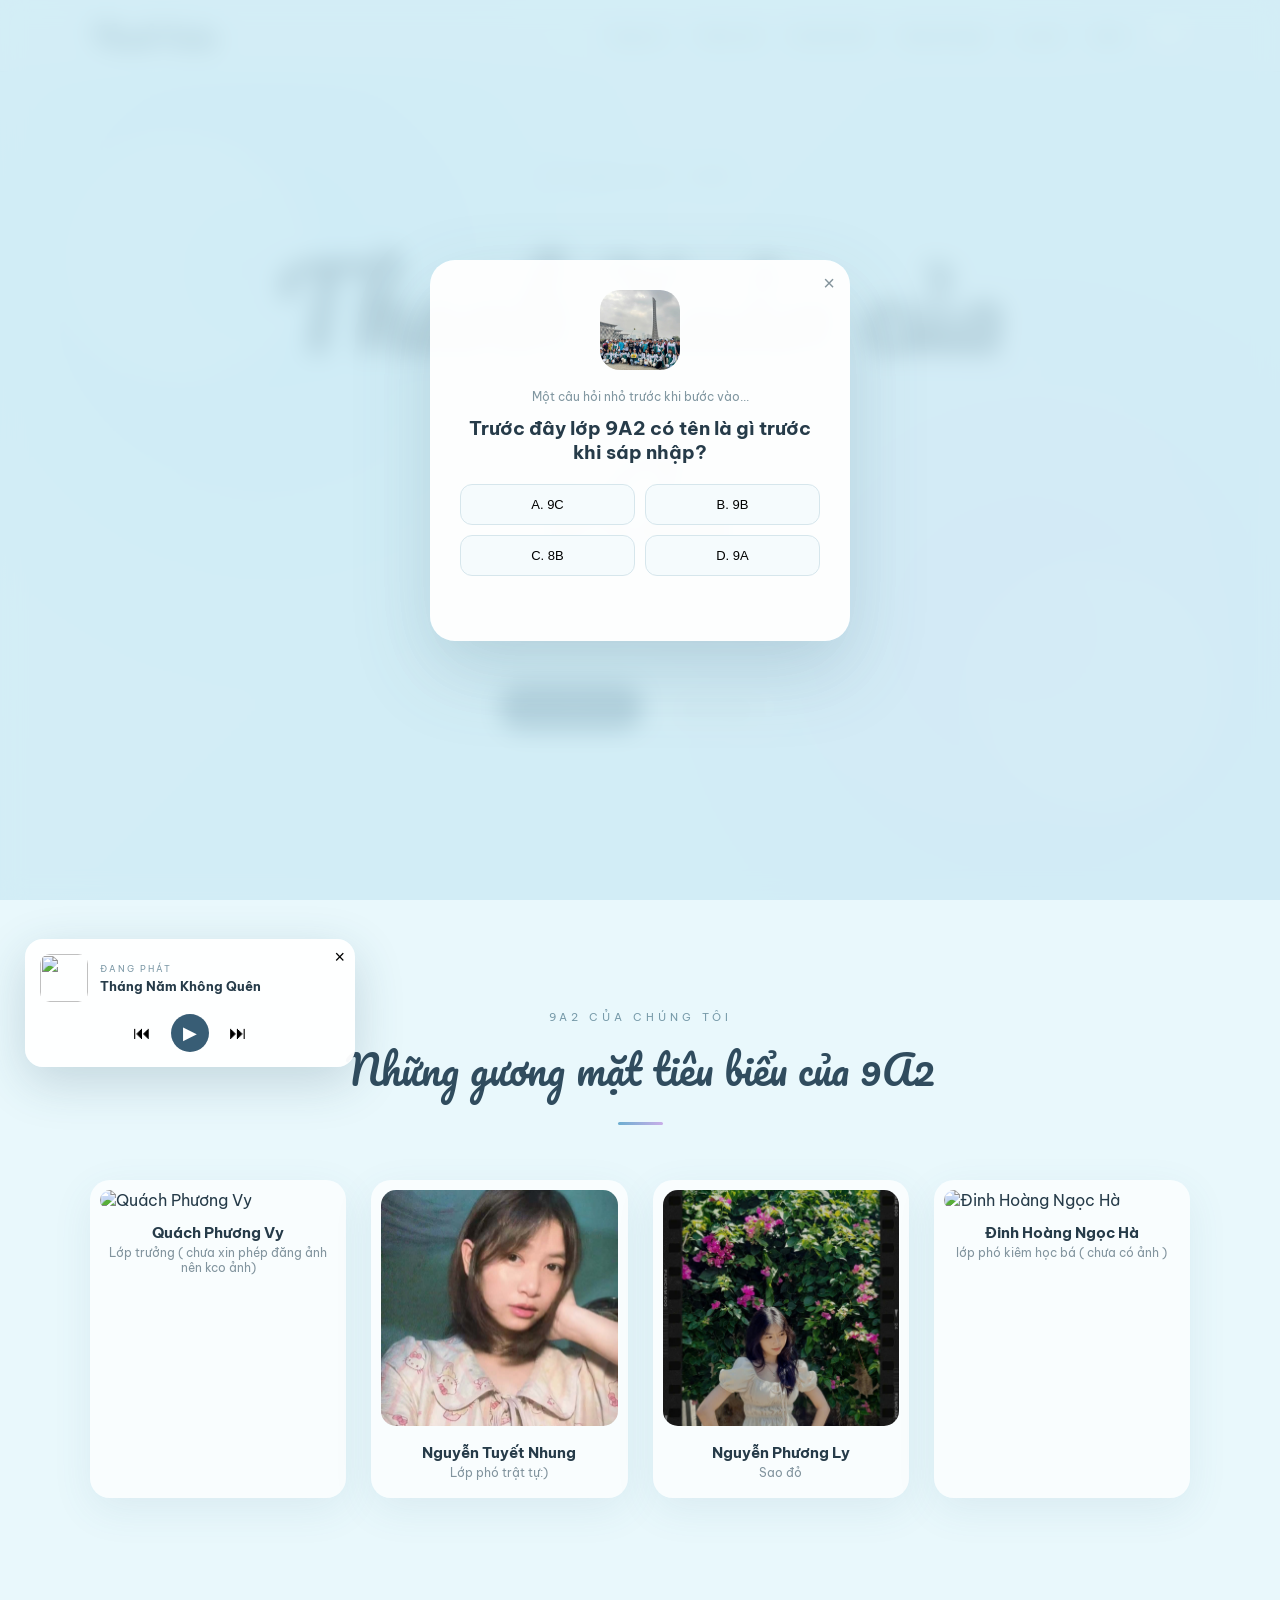
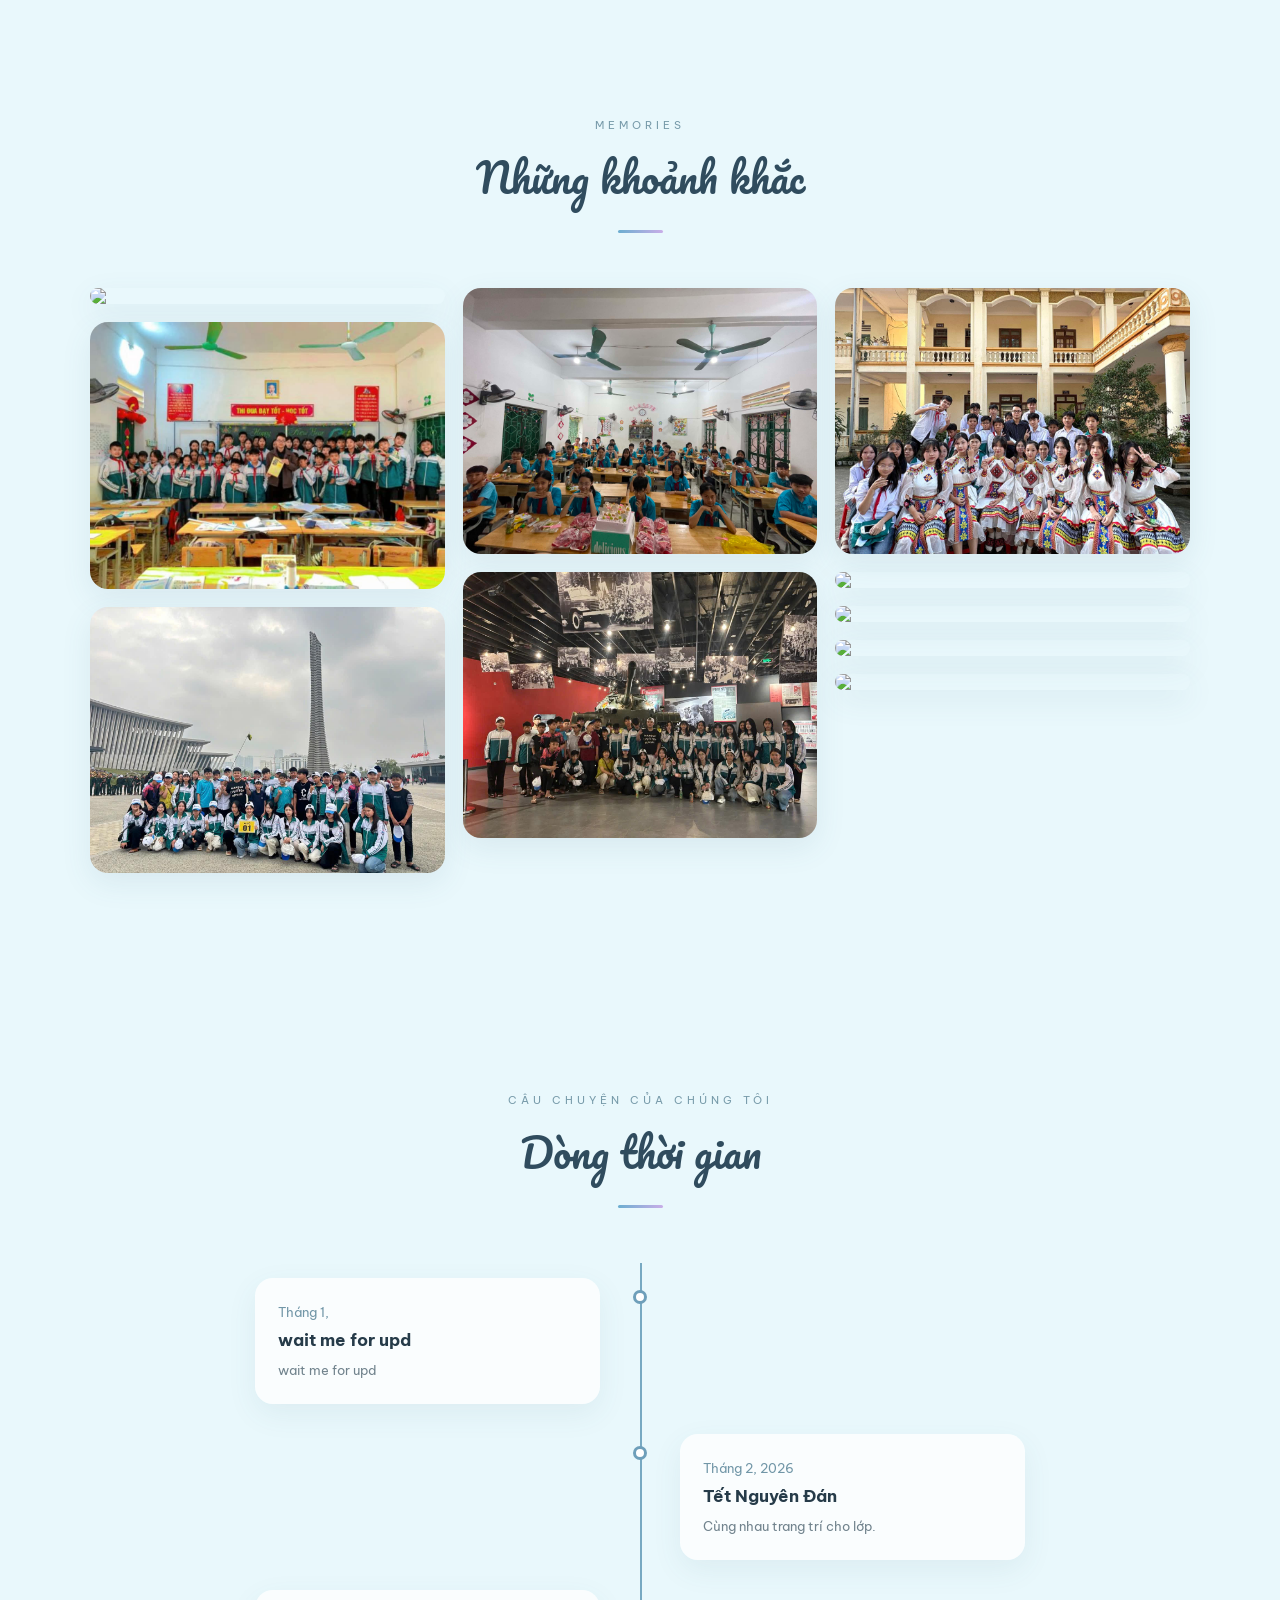
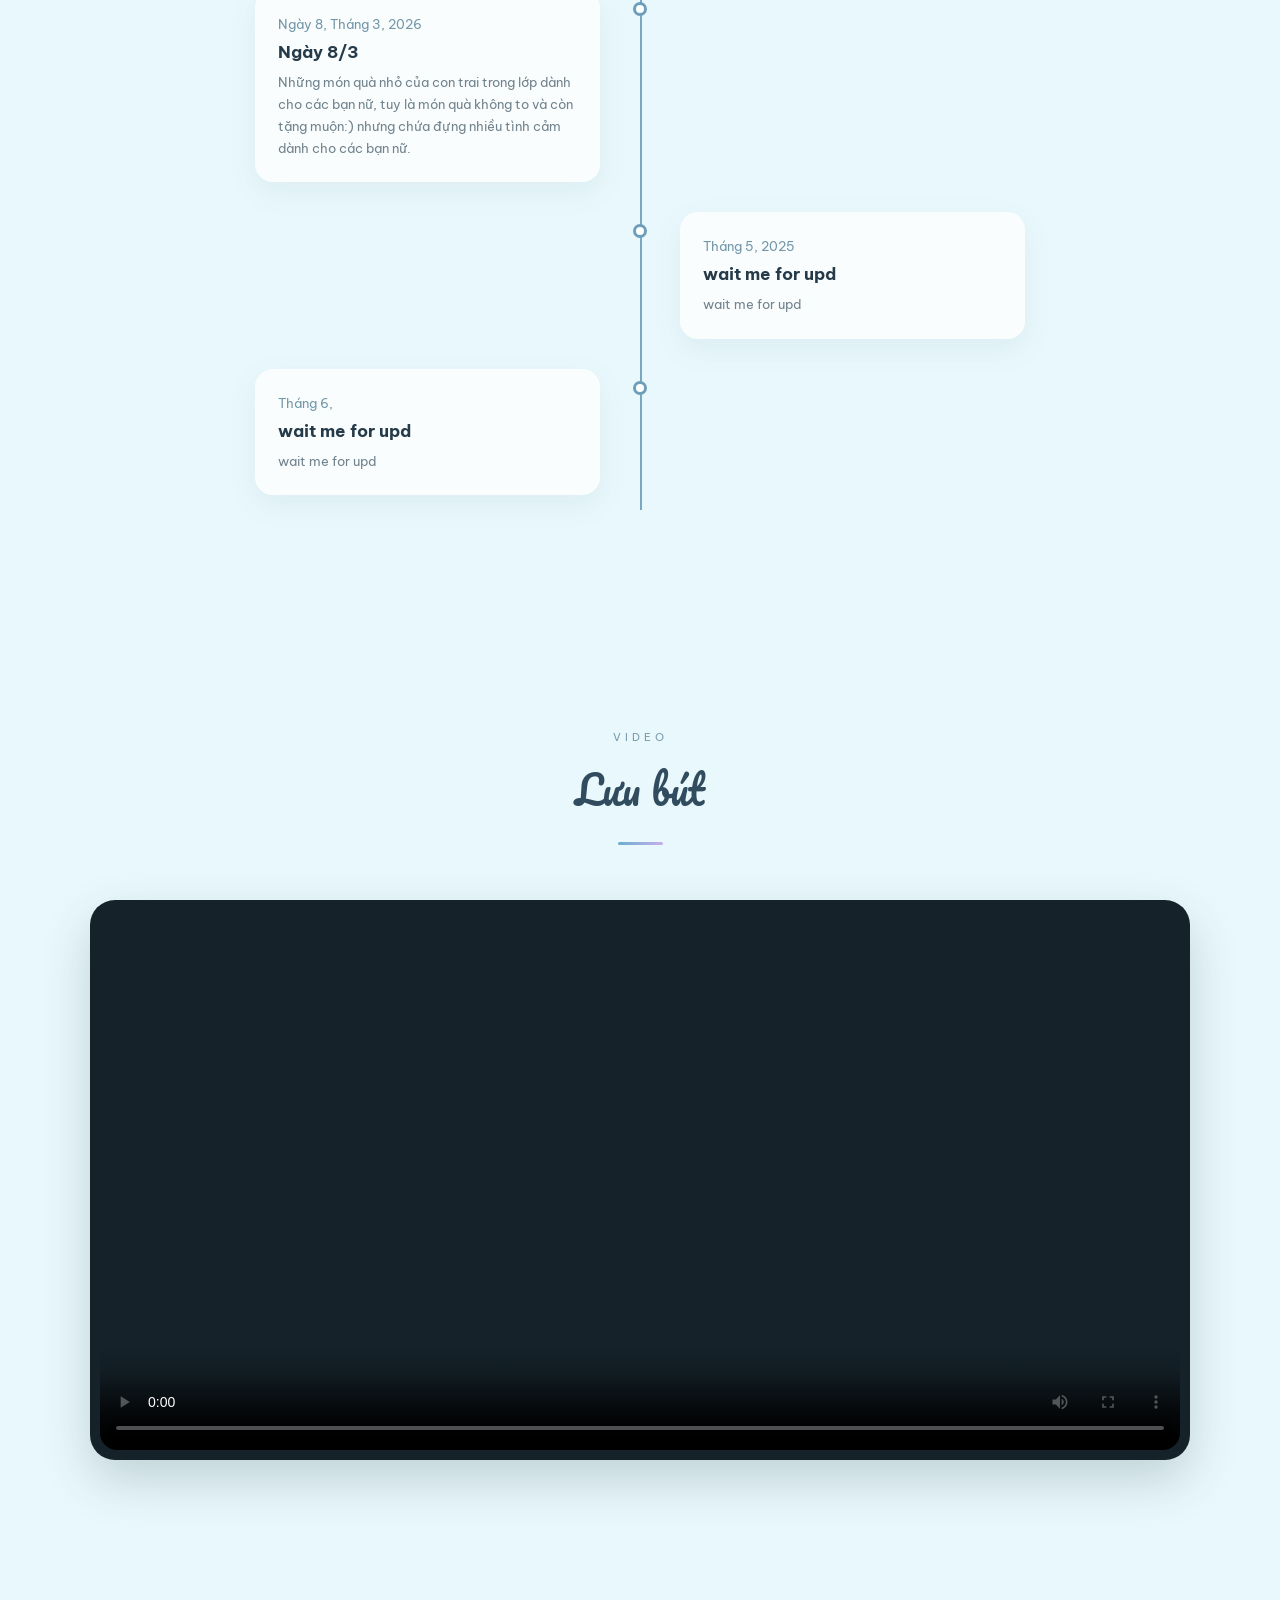
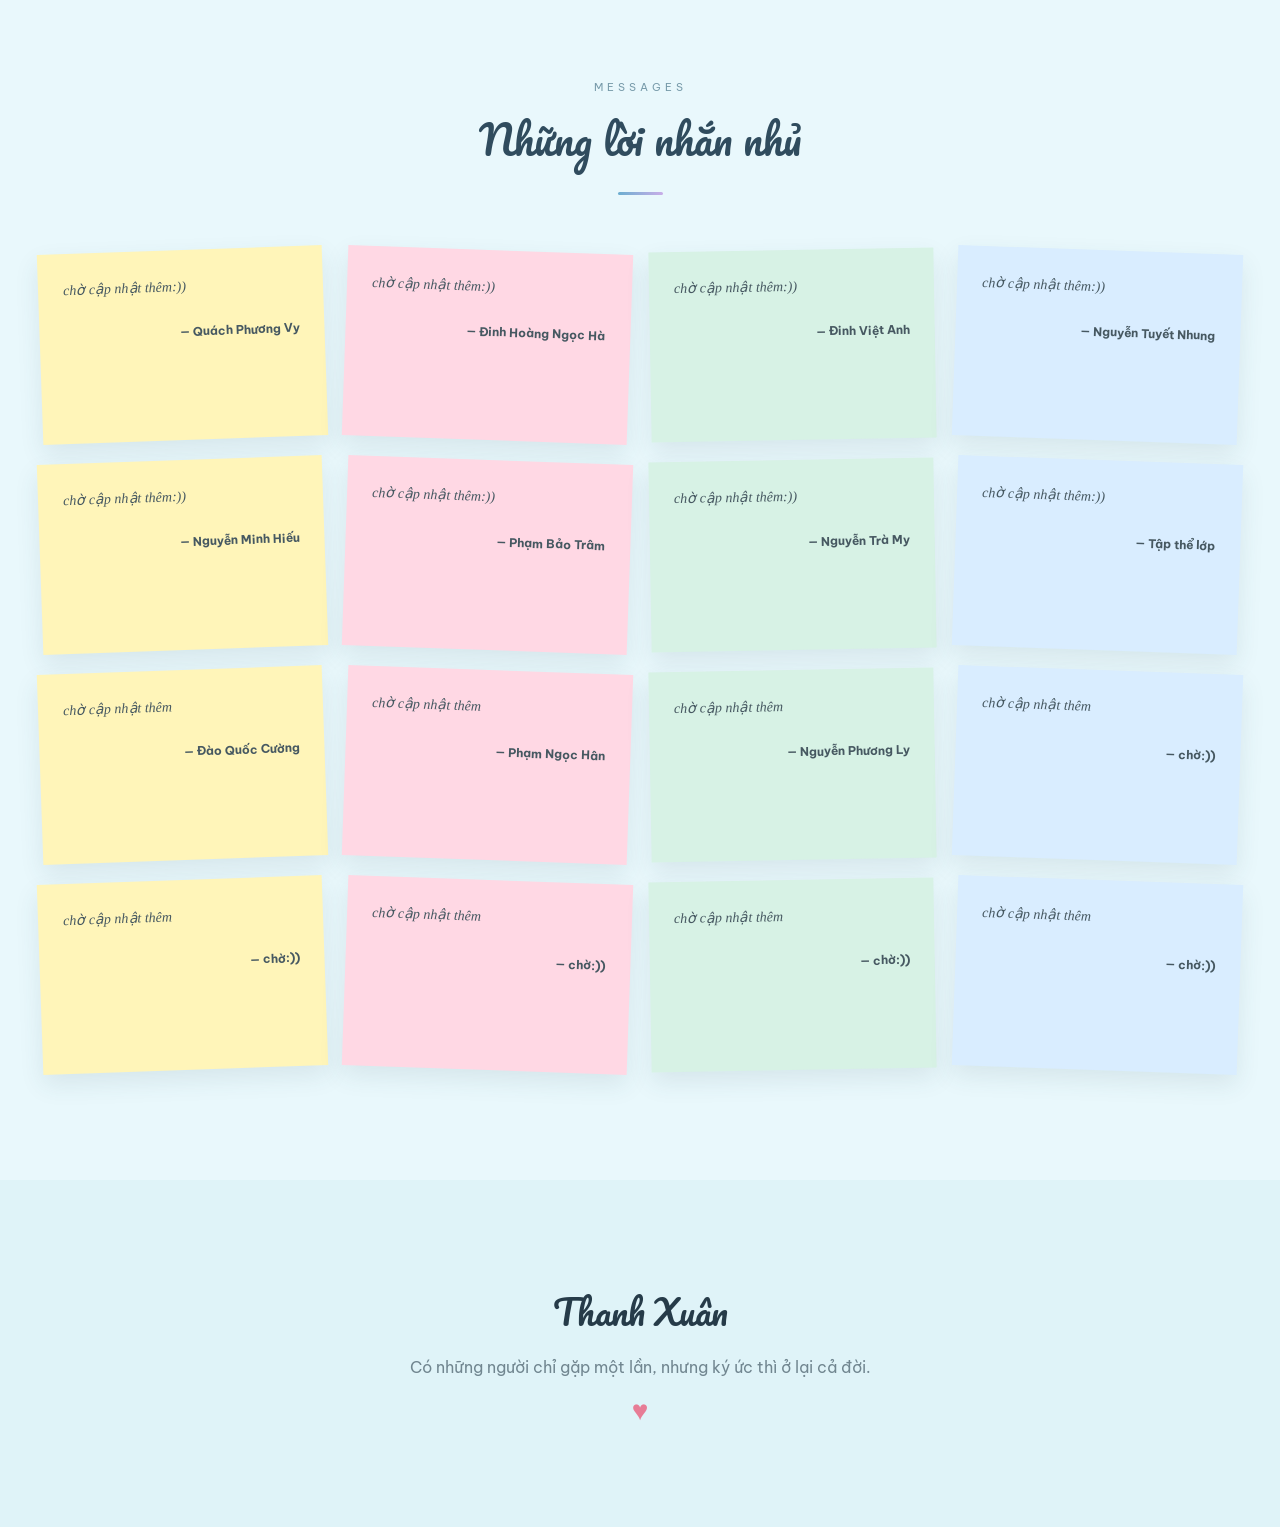
==== index.html @ 7f5ae1c9 "new update" ====
<!DOCTYPE html>
<html lang="vi">
<head>
    <meta charset="UTF-8">
    <meta name="viewport" content="width=device-width, initial-scale=1.0">

    <title>Thanh Xuân - Lưu Bút</title>

    <link rel="preconnect" href="https://fonts.googleapis.com">
    <link rel="preconnect" href="https://fonts.gstatic.com" crossorigin>

    <link href="https://fonts.googleapis.com/css2?family=Be+Vietnam+Pro:wght@400;500;600;700&family=Pacifico&display=swap" rel="stylesheet">

    <link rel="stylesheet" href="style.css">
</head>

<body>

<!-- =========================
     MÀN HÌNH CÂU HỎI
========================= -->

<div id="gatekeeper" class="gatekeeper">

    <div class="gate-box">

        <button id="closeGate" class="close-button">×</button>

        <div class="gate-image">
            <img id="questionImage" src="assets/question.jpg">
        </div>

        <p class="gate-small">
            Một câu hỏi nhỏ trước khi bước vào...
        </p>

        <h2 id="questionText">
            Tên cũ của 9A2 là gì?
        </h2>

        <div id="answers" class="answers"></div>

        <p id="gateMessage"></p>

    </div>

</div>


<!-- =========================
     HEADER
========================= -->

<!-- =========================
     GIỚI THIỆU CÔ GIÁO
========================= -->

<div id="teacherPopup" class="gatekeeper hidden">

    <div class="gate-box teacher-popup-box">

        <div class="gate-image">
            <img id="teacherImage">
        </div>

        <p class="gate-small">
            Một vài lời giới thiệu và cảm ơn dành cô giáo chủ nhiệm của 9A2
        </p>

        <h2 id="teacherName"></h2>

        <p id="teacherRole" class="teacher-popup-role"></p>

        <p id="teacherDescription" class="teacher-popup-description"></p>

        <button id="continueTeacher" class="answer-button">
            Tiếp tục ♥
        </button>

    </div>

</div>

<header>

    <div class="logo">
        <a href="#home">Thanh Xuân</a>
    </div>

    <nav>

        <a href="#home">Trang chủ</a>
        <a href="#members">Thành viên</a>
        <a href="#gallery">Khoảnh khắc</a>
        <a href="#timeline">Dòng thời gian</a>
        <a href="#video">Lưu bút</a>
        <a href="#wishes">Nhắn</a>

    </nav>

    <button id="musicButton" class="music-button">
        ♫
    </button>

</header>


<!-- =========================
     TRANG CHỦ
========================= -->

<main>

<section id="home" class="hero">

    <div class="hero-background"></div>

    <div class="hero-content">

        <p class="subtitle">
            KỶ NIỆM MỘT THỜI
        </p>

        <h1 id="classTitle">
            Thanh Xuân 9A2
        </h1>

        <p id="classDescription">
            Nơi lưu giữ những ngày tháng đẹp nhất
            của chúng ta.
        </p>

        <div class="hero-buttons">

            <a href="#members" class="main-button">
                Xem thành viên
            </a>

            <a href="#gallery" class="outline-button">
                Xem kỷ niệm
            </a>

        </div>

    </div>

</section>


<!-- =========================
     THÀNH VIÊN
========================= -->

<section id="members" class="section">

    <div class="section-title">

        <p>9A2 CỦA CHÚNG TÔI</p>

        <h2>
            Những gương mặt tiêu biểu của 9A2
        </h2>

        <span></span>

    </div>

    <div id="membersContainer" class="members-grid"></div>

</section>


<!-- =========================
     GALLERY
========================= -->

<section id="gallery" class="section">

    <div class="section-title">

        <p>MEMORIES</p>

        <h2>
            Những khoảnh khắc
        </h2>

        <span></span>

    </div>

    <div id="galleryContainer" class="gallery-grid"></div>

</section>


<!-- =========================
     TIMELINE
========================= -->

<section id="timeline" class="section">

    <div class="section-title">

        <p>CÂU CHUYỆN CỦA CHÚNG TÔI</p>

        <h2>
            Dòng thời gian
        </h2>

        <span></span>

    </div>

    <div id="timelineContainer" class="timeline"></div>

</section>


<!-- =========================
     VIDEO
========================= -->

<section id="video" class="section">

    <div class="section-title">

        <p>VIDEO</p>

        <h2>
            Lưu bút
        </h2>

        <span></span>

    </div>

    <div class="video-container">

        <video
            id="memoryVideo"
            controls
            playsinline
            poster="assets/video-poster.jpg">

            <source src="assets/video/class.mp4" type="video/mp4">

        </video>

    </div>

</section>


<!-- =========================
     LỜI NHẮN
========================= -->

<section id="wishes" class="section wishes-section">

    <div class="section-title">

        <p>MESSAGES</p>

        <h2>
            Những lời nhắn nhủ
        </h2>

        <span></span>

    </div>

    <div id="wishesContainer" class="wishes-grid"></div>

</section>

</main>


<!-- =========================
     FOOTER
========================= -->

<footer>

    <h2 id="footerTitle">
        Thanh Xuân
    </h2>

    <p>
        Có những người chỉ gặp một lần,
        nhưng ký ức thì ở lại cả đời.
    </p>

    <div>
        ♥
    </div>

</footer>


<!-- =========================
     MUSIC PLAYER
========================= -->

<div id="musicPlayer" class="music-player">

    <button id="closeMusic">
        ×
    </button>

    <div class="music-info">

        <img
            id="musicCover"
            src="assets/music-cover.jpg">

        <div>

            <small>
                ĐANG PHÁT
            </small>

            <strong id="musicName">
                Tháng Năm Không Quên
            </strong>

        </div>

    </div>

    <div class="music-controls">

        <button id="prevMusic">
            ⏮
        </button>

        <button id="playMusic">
            ▶
        </button>

        <button id="nextMusic">
            ⏭
        </button>

    </div>

    <audio id="audio"></audio>

</div>


<!-- =========================
     MODAL THÀNH VIÊN
========================= -->

<div id="memberModal" class="modal">

    <div class="member-modal">

        <button class="modal-close">
            ×
        </button>

        <img id="modalMemberImage">

        <h2 id="modalMemberName"></h2>

        <p id="modalMemberRole"></p>

        <div class="profile-line">
            ♥
            <span id="modalMemberHobby"></span>
        </div>

        <div class="profile-line">
            💬
            <span id="modalMemberMessage"></span>
        </div>

    </div>

</div>


<!-- =========================
     MODAL ẢNH
========================= -->

<div id="imageModal" class="image-modal">

    <button class="image-close">
        ×
    </button>

    <button id="previousImage" class="image-arrow left">
        ‹
    </button>

    <img id="largeImage">

    <button id="nextImage" class="image-arrow right">
        ›
    </button>

</div>


<script src="script.js"></script>

</body>
</html>
---- style.css ----
* {
    margin: 0;
    padding: 0;
    box-sizing: border-box;
}

html {
    scroll-behavior: smooth;
}

body {
    font-family: "Be Vietnam Pro", sans-serif;
    background: #e9f8fc;
    color: #263b49;
    overflow-x: hidden;
}

a {
    text-decoration: none;
    color: inherit;
}


/* =========================
   HEADER
========================= */

header {
    height: 72px;
    position: fixed;
    top: 0;
    left: 0;
    right: 0;

    display: flex;
    align-items: center;

    padding: 0 7%;

    background: rgba(238, 251, 255, .85);

    backdrop-filter: blur(15px);

    border-bottom: 1px solid rgba(70, 120, 140, .1);

    z-index: 100;
}

.logo {
    margin-right: auto;
}

.logo a {
    font-family: "Pacifico", cursive;
    font-size: 25px;
    color: #243f52;
}

nav {
    display: flex;
    gap: 28px;
}

nav a {
    font-size: 13px;
    color: #536b78;

    transition: .25s;
}

nav a:hover {
    color: #4d88ad;
}

.music-button {
    margin-left: 25px;

    width: 40px;
    height: 40px;

    border: none;
    border-radius: 50%;

    background: #fff;

    color: #4d88ad;

    cursor: pointer;

    box-shadow: 0 5px 20px rgba(50, 100, 120, .1);
}


/* =========================
   HERO
========================= */

.hero {
    min-height: 100vh;

    display: flex;
    justify-content: center;
    align-items: center;

    text-align: center;

    position: relative;

    overflow: hidden;

    padding: 100px 20px;
}

.hero-background {
    position: absolute;
    inset: 0;

    background:
        radial-gradient(circle at 20% 30%, #d2f0ff, transparent 35%),
        radial-gradient(circle at 80% 70%, #eee4ff, transparent 35%),
        linear-gradient(
            135deg,
            #effcff,
            #e5f7fc
        );
}

.hero-background::before,
.hero-background::after {
    content: "";

    position: absolute;

    width: 250px;
    height: 250px;

    border-radius: 50%;

    background: rgba(255,255,255,.35);

    filter: blur(5px);

    animation: floating 7s ease-in-out infinite;
}

.hero-background::before {
    top: 15%;
    left: 5%;
}

.hero-background::after {
    bottom: 10%;
    right: 5%;

    animation-delay: 2s;
}

.hero-content {
    position: relative;
    z-index: 2;

    max-width: 800px;
}

.subtitle {
    letter-spacing: 5px;
    font-size: 12px;
    color: #7294a5;
}

.hero h1 {
    font-family: "Pacifico", cursive;

    font-size: clamp(55px, 10vw, 110px);

    font-weight: 400;

    color: #263f52;

    margin: 25px 0;
}

.hero-content > p:not(.subtitle) {
    color: #68808d;

    font-size: 17px;

    line-height: 1.8;

    max-width: 600px;

    margin: auto;
}

.hero-buttons {
    margin-top: 35px;

    display: flex;

    justify-content: center;

    gap: 12px;

    flex-wrap: wrap;
}

.main-button,
.outline-button {
    padding: 13px 23px;

    border-radius: 50px;

    font-size: 13px;

    transition: .3s;
}

.main-button {
    background: #385d75;
    color: white;
}

.main-button:hover {
    transform: translateY(-3px);
}

.outline-button {
    background: rgba(255,255,255,.7);

    border: 1px solid #bdd9e4;

    color: #385d75;
}


/* =========================
   SECTION
========================= */

.section {
    max-width: 1150px;

    margin: auto;

    padding: 110px 25px;
}

.section-title {
    text-align: center;

    margin-bottom: 55px;
}

.section-title p {
    font-size: 11px;

    letter-spacing: 4px;

    color: #789baa;

    margin-bottom: 10px;
}

.section-title h2 {
    font-family: "Pacifico", cursive;

    font-size: 40px;

    font-weight: 400;

    color: #304c5e;
}

.section-title span {
    display: block;

    width: 45px;
    height: 3px;

    margin: 18px auto 0;

    border-radius: 10px;

    background: linear-gradient(
        90deg,
        #6caed0,
        #c9aee8
    );
}


/* =========================
   MEMBERS
========================= */

.members-grid {
    display: grid;

    grid-template-columns:
        repeat(4, 1fr);

    gap: 25px;
}

.member-card {
    background: rgba(255,255,255,.75);

    padding: 10px;

    border-radius: 20px;

    box-shadow:
        0 12px 40px
        rgba(65, 110, 130, .09);

    cursor: pointer;

    transition: .35s;
}

.member-card:hover {
    transform: translateY(-8px);
}

.member-card img {
    width: 100%;

    aspect-ratio: 1 / 1;

    object-fit: cover;

    border-radius: 15px;
}

.member-card h3 {
    text-align: center;

    font-size: 15px;

    margin: 13px 0 3px;
}

.member-card p {
    text-align: center;

    color: #82949e;

    font-size: 12px;

    padding-bottom: 8px;
}


/* =========================
   GALLERY
========================= */

.gallery-grid {
    columns: 3 250px;

    column-gap: 18px;
}

.gallery-item {
    break-inside: avoid;

    margin-bottom: 18px;

    overflow: hidden;

    border-radius: 18px;

    cursor: pointer;

    box-shadow:
        0 10px 30px
        rgba(70, 110, 125, .1);
}

.gallery-item img {
    width: 100%;

    display: block;

    transition: .5s;
}

.gallery-item:hover img {
    transform: scale(1.04);
}


/* =========================
   TIMELINE
========================= */

.timeline {
    position: relative;

    max-width: 850px;

    margin: auto;
}

.timeline::before {
    content: "";

    position: absolute;

    top: 0;
    bottom: 0;

    left: 50%;

    width: 2px;

    background: #77a9c2;
}

.timeline-item {
    width: 50%;

    padding: 15px 40px;

    position: relative;
}

.timeline-item:nth-child(even) {
    margin-left: 50%;
}

.timeline-dot {
    position: absolute;

    top: 27px;

    width: 14px;
    height: 14px;

    border-radius: 50%;

    background: #fff;

    border: 3px solid #6e9fba;
}

.timeline-item:nth-child(odd)
.timeline-dot {
    right: -7px;
}

.timeline-item:nth-child(even)
.timeline-dot {
    left: -7px;
}

.timeline-content {
    background: rgba(255,255,255,.8);

    padding: 23px;

    border-radius: 18px;

    box-shadow:
        0 10px 30px
        rgba(60, 100, 120, .08);
}

.timeline-content small {
    color: #7196a7;
}

.timeline-content h3 {
    margin: 8px 0;

    font-size: 17px;
}

.timeline-content p {
    font-size: 13px;

    color: #71838d;

    line-height: 1.7;
}


/* =========================
   VIDEO
========================= */

.video-container {
    background: #15222a;

    padding: 10px;

    border-radius: 25px;

    box-shadow:
        0 20px 50px
        rgba(30, 60, 70, .2);
}

.video-container video {
    width: 100%;

    max-height: 650px;

    display: block;

    border-radius: 17px;
}


/* =========================
   WISHES
========================= */

.wishes-section {
    max-width: 1250px;
}

.wishes-grid {
    display: grid;

    grid-template-columns:
        repeat(4, 1fr);

    gap: 20px;
}

.wish {
    min-height: 190px;

    padding: 25px;

    position: relative;

    box-shadow:
        0 10px 25px
        rgba(50, 80, 90, .1);

    transition: .3s;

    color: #465861;
}

.wish:hover {
    transform: rotate(0deg) translateY(-5px);
}

.wish:nth-child(4n + 1) {
    background: #fff5b9;
    transform: rotate(-2deg);
}

.wish:nth-child(4n + 2) {
    background: #ffd8e4;
    transform: rotate(2deg);
}

.wish:nth-child(4n + 3) {
    background: #d7f2e5;
    transform: rotate(-1deg);
}

.wish:nth-child(4n + 4) {
    background: #d9edff;
    transform: rotate(2deg);
}

.wish p {
    font-family: Georgia, serif;

    font-style: italic;

    line-height: 1.7;

    font-size: 14px;
}

.wish strong {
    display: block;

    margin-top: 25px;

    text-align: right;

    font-size: 12px;
}


/* =========================
   FOOTER
========================= */

footer {
    text-align: center;

    padding: 100px 20px;

    background: #dff3f8;
}

footer h2 {
    font-family: "Pacifico", cursive;

    font-size: 35px;

    font-weight: 400;
}

footer p {
    color: #718690;

    margin: 15px 0;
}

footer div {
    font-size: 28px;

    color: #e77c96;
}


/* =========================
   MUSIC
========================= */

.music-player {
    position: fixed;

    bottom: 25px;
    left: 25px;

    width: 330px;

    padding: 15px;

    background: rgba(255,255,255,.94);

    backdrop-filter: blur(15px);

    border-radius: 18px;

    box-shadow:
        0 15px 50px
        rgba(40, 80, 100, .2);

    z-index: 150;

    transform: translateY(150%);

    transition: .4s;
}

.music-player.show {
    transform: translateY(0);
}

#closeMusic {
    position: absolute;

    top: 8px;
    right: 10px;

    border: none;

    background: none;

    cursor: pointer;

    font-size: 18px;
}

.music-info {
    display: flex;

    align-items: center;

    gap: 12px;
}

.music-info img {
    width: 48px;
    height: 48px;

    border-radius: 10px;

    object-fit: cover;
}

.music-info small {
    display: block;

    color: #7b98a6;

    font-size: 9px;

    letter-spacing: 2px;
}

.music-info strong {
    display: block;

    margin-top: 4px;

    font-size: 13px;
}

.music-controls {
    display: flex;

    justify-content: center;

    gap: 20px;

    margin-top: 12px;
}

.music-controls button {
    border: none;

    background: none;

    cursor: pointer;

    font-size: 18px;
}

#playMusic {
    width: 38px;
    height: 38px;

    border-radius: 50%;

    background: #385d75;

    color: white;
}


/* =========================
   GATEKEEPER
========================= */

.gatekeeper {
    position: fixed;

    inset: 0;

    background:
        rgba(205, 235, 245, .82);

    backdrop-filter: blur(12px);

    z-index: 500;

    display: flex;

    align-items: center;

    justify-content: center;

    padding: 20px;
}

.gatekeeper.hidden {
    display: none;
}

.gate-box {
    width: min(420px, 95vw);

    background: rgba(255,255,255,.95);

    border-radius: 25px;

    padding: 30px;

    text-align: center;

    position: relative;

    box-shadow:
        0 30px 80px
        rgba(60, 100, 120, .2);

    animation: popup .5s ease;
}

.close-button {
    position: absolute;

    top: 12px;
    right: 15px;

    border: none;

    background: none;

    font-size: 20px;

    cursor: pointer;

    color: #84949c;
}

.gate-image img {
    width: 80px;
    height: 80px;

    object-fit: cover;

    border-radius: 20px;

    margin-bottom: 15px;
}

.gate-small {
    color: #8197a1;

    font-size: 12px;
}

.gate-box h2 {
    font-size: 19px;

    margin: 12px 0 20px;
}

.answers {
    display: grid;

    grid-template-columns: 1fr 1fr;

    gap: 10px;
}

.answer-button {
    border: 1px solid #d6e6ec;

    background: #f5fbfd;

    padding: 12px;

    border-radius: 12px;

    cursor: pointer;

    transition: .25s;

    font-size: 13px;
}

.answer-button:hover {
    background: #dceff7;

    transform: translateY(-2px);
}

#gateMessage {
    min-height: 20px;

    margin-top: 15px;

    font-size: 12px;
}


/* =========================
   MODAL
========================= */

.modal {
    position: fixed;

    inset: 0;

    background: rgba(25, 45, 55, .55);

    backdrop-filter: blur(10px);

    z-index: 300;

    display: none;

    align-items: center;

    justify-content: center;

    padding: 20px;
}

.modal.show {
    display: flex;
}

.member-modal {
    width: min(390px, 95vw);

    background: #f4fcff;

    border-radius: 25px;

    padding: 30px;

    text-align: center;

    position: relative;

    animation: popup .3s ease;
}

.modal-close,
.image-close {
    position: absolute;

    top: 12px;
    right: 15px;

    border: none;

    background: none;

    font-size: 22px;

    cursor: pointer;
}

.member-modal > img {
    width: 125px;
    height: 125px;

    border-radius: 25px;

    object-fit: cover;

    margin-bottom: 15px;
}

.member-modal h2 {
    font-size: 21px;
}

.member-modal > p {
    color: #81939c;

    font-size: 12px;

    margin: 5px 0 25px;
}

.profile-line {
    display: flex;

    gap: 10px;

    text-align: left;

    margin: 12px 0;

    font-size: 13px;

    color: #607782;
}


/* =========================
   IMAGE MODAL
========================= */

.image-modal {
    position: fixed;

    inset: 0;

    background: rgba(10, 20, 25, .88);

    z-index: 400;

    display: none;

    align-items: center;

    justify-content: center;
}

.image-modal.show {
    display: flex;
}

.image-modal img {
    max-width: 90vw;

    max-height: 85vh;

    border-radius: 15px;
}

.image-close {
    color: white;

    font-size: 35px;
}

.image-arrow {
    position: absolute;

    top: 50%;

    transform: translateY(-50%);

    border: none;

    background: rgba(255,255,255,.15);

    color: white;

    width: 50px;
    height: 50px;

    border-radius: 50%;

    font-size: 35px;

    cursor: pointer;
}

.image-arrow.left {
    left: 25px;
}

.image-arrow.right {
    right: 25px;
}


/* =========================
   ANIMATION
========================= */

@keyframes floating {

    0%,100% {
        transform: translateY(0);
    }

    50% {
        transform: translateY(-25px);
    }

}

@keyframes popup {

    from {
        opacity: 0;

        transform:
            scale(.9)
            translateY(20px);
    }

    to {
        opacity: 1;

        transform:
            scale(1)
            translateY(0);
    }

}


/* =========================
   MOBILE
========================= */

@media(max-width: 800px) {

    header {
        padding: 0 20px;
    }

    nav {
        display: none;
    }

    .music-button {
        margin-left: 15px;
    }

    .members-grid {
        grid-template-columns:
            repeat(2, 1fr);
    }

    .wishes-grid {
        grid-template-columns:
            repeat(2, 1fr);
    }

    .timeline::before {
        left: 7px;
    }

    .timeline-item {
        width: 100%;

        margin-left: 0 !important;

        padding-left: 35px;

        padding-right: 0;
    }

    .timeline-item .timeline-dot {
        left: 0 !important;
        right: auto !important;
    }

    .music-player {
        left: 12px;
        right: 12px;

        width: auto;
    }

}

@media(max-width: 500px) {

    .section {
        padding: 80px 16px;
    }

    .section-title h2 {
        font-size: 32px;
    }

    .members-grid {
        gap: 12px;
    }

    .wishes-grid {
        grid-template-columns: 1fr;
    }

    .wish {
        min-height: 160px;
    }

    .answers {
        grid-template-columns: 1fr;
    }

}

/* =========================
   TEACHER POPUP
========================= */

.hidden {
    display: none !important;
}

.teacher-popup-box {
    max-width: 500px;
}

.teacher-popup-box .gate-image img {
    width: 180px;
    height: 220px;

    object-fit: cover;

    border-radius: 18px;
}

.teacher-popup-role {
    margin-top: -5px;

    font-weight: 600;

    color: #587788;
}

.teacher-popup-description {
    line-height: 1.7;

    margin: 20px 10px;

    font-size: 14px;

    color: #71838d;
}

#continueTeacher {
    width: 100%;

    margin-top: 5px;
}
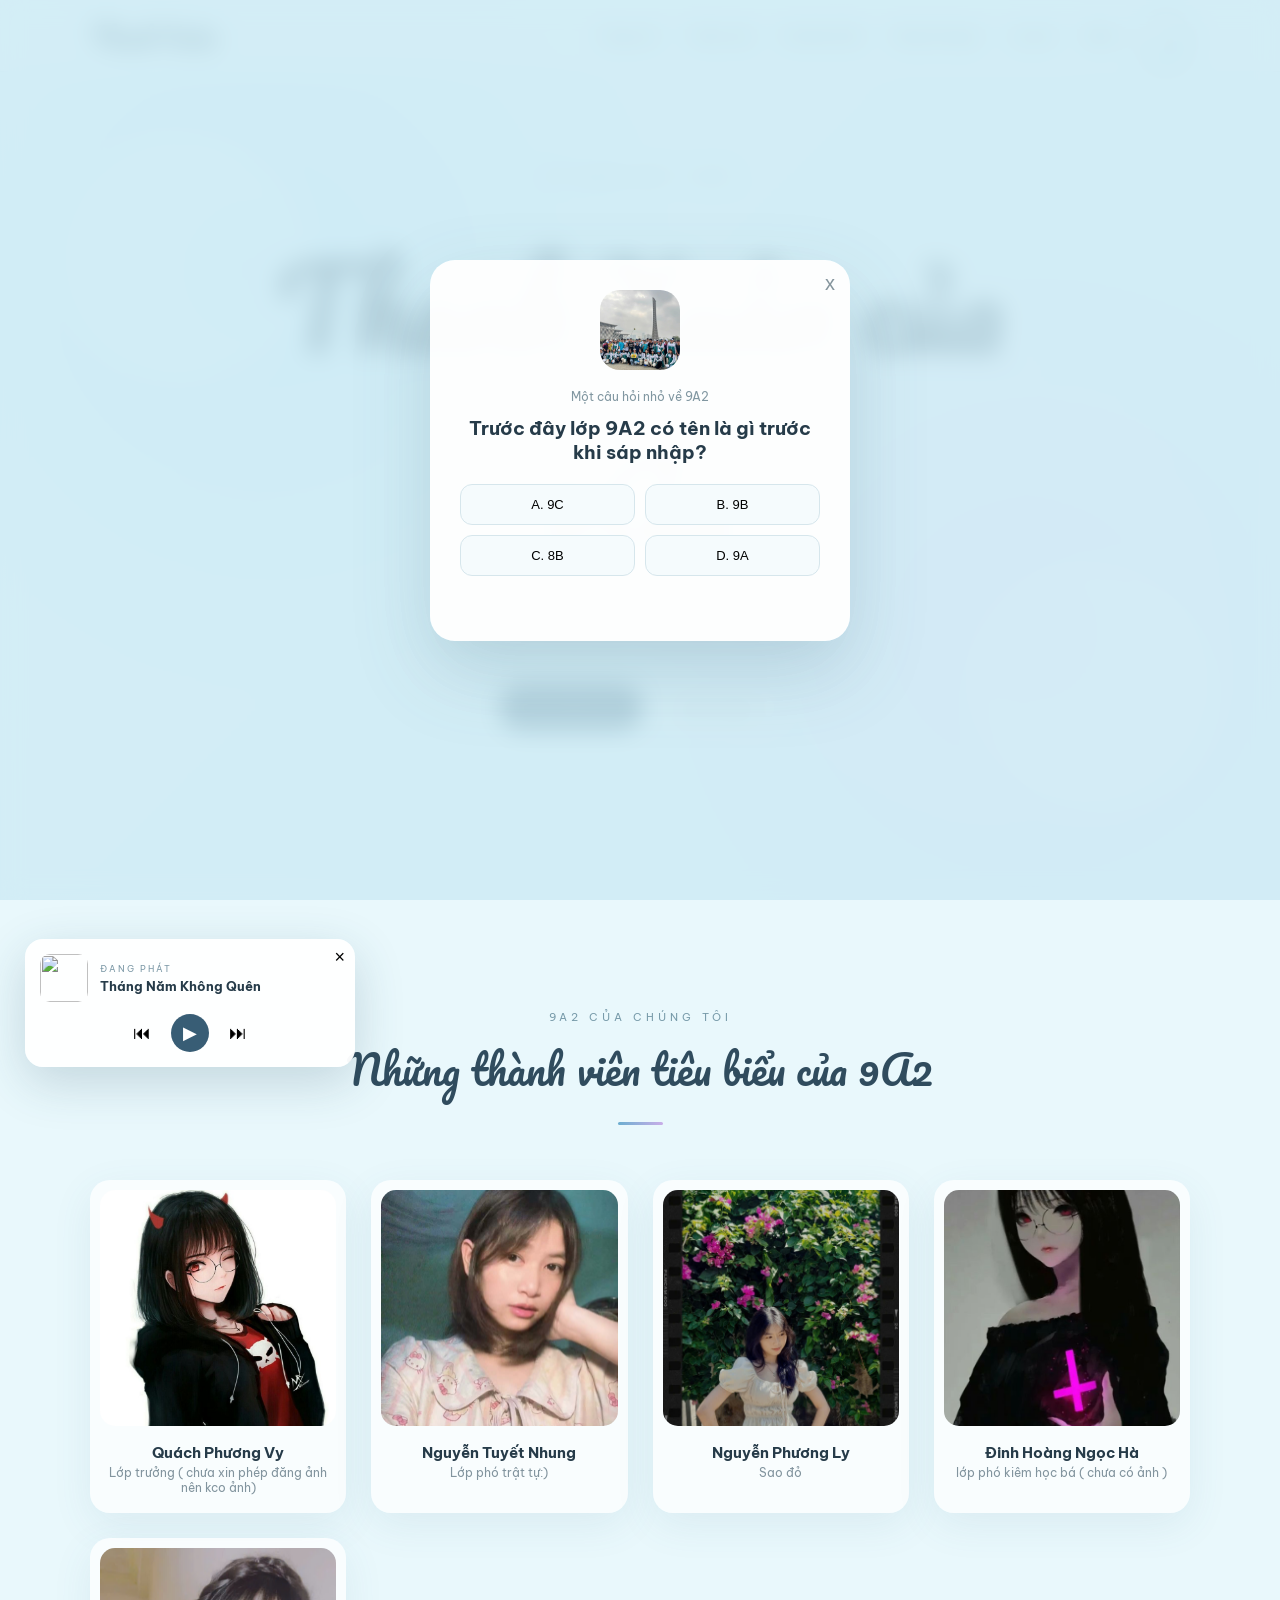
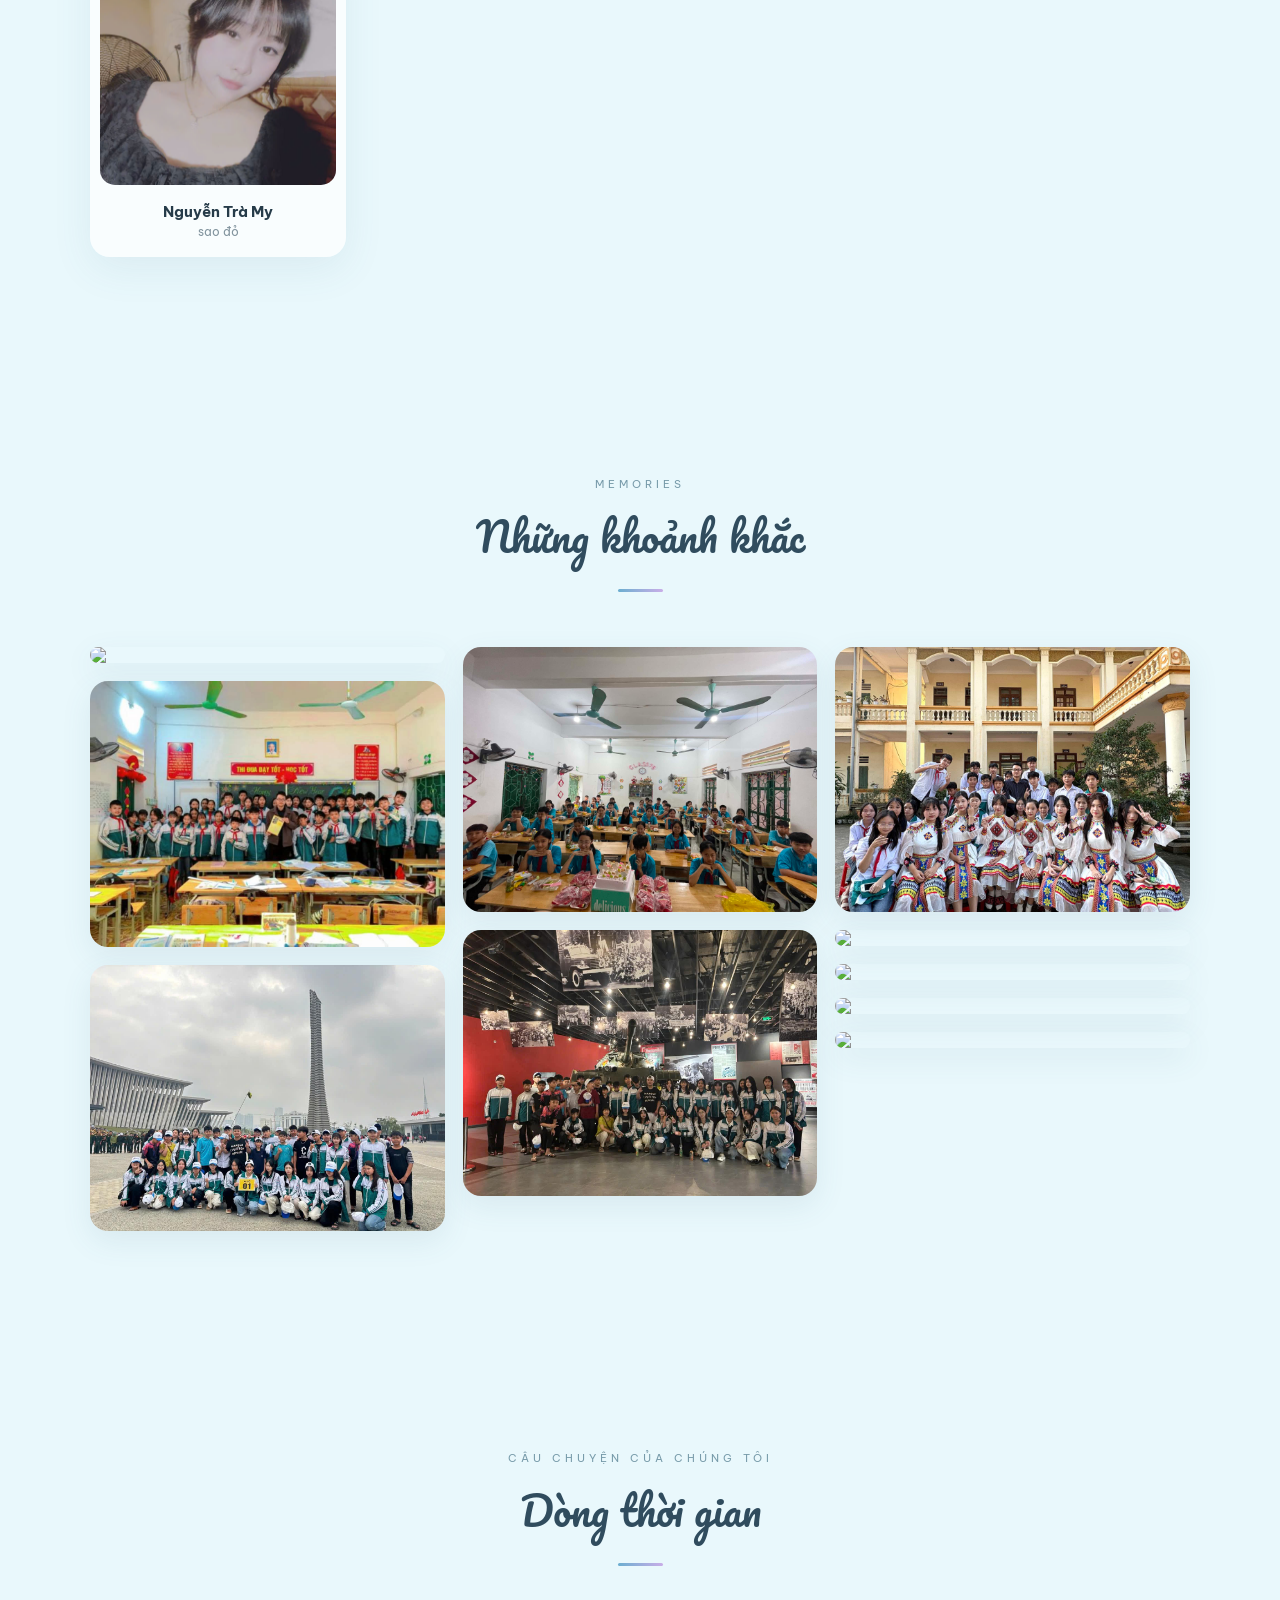
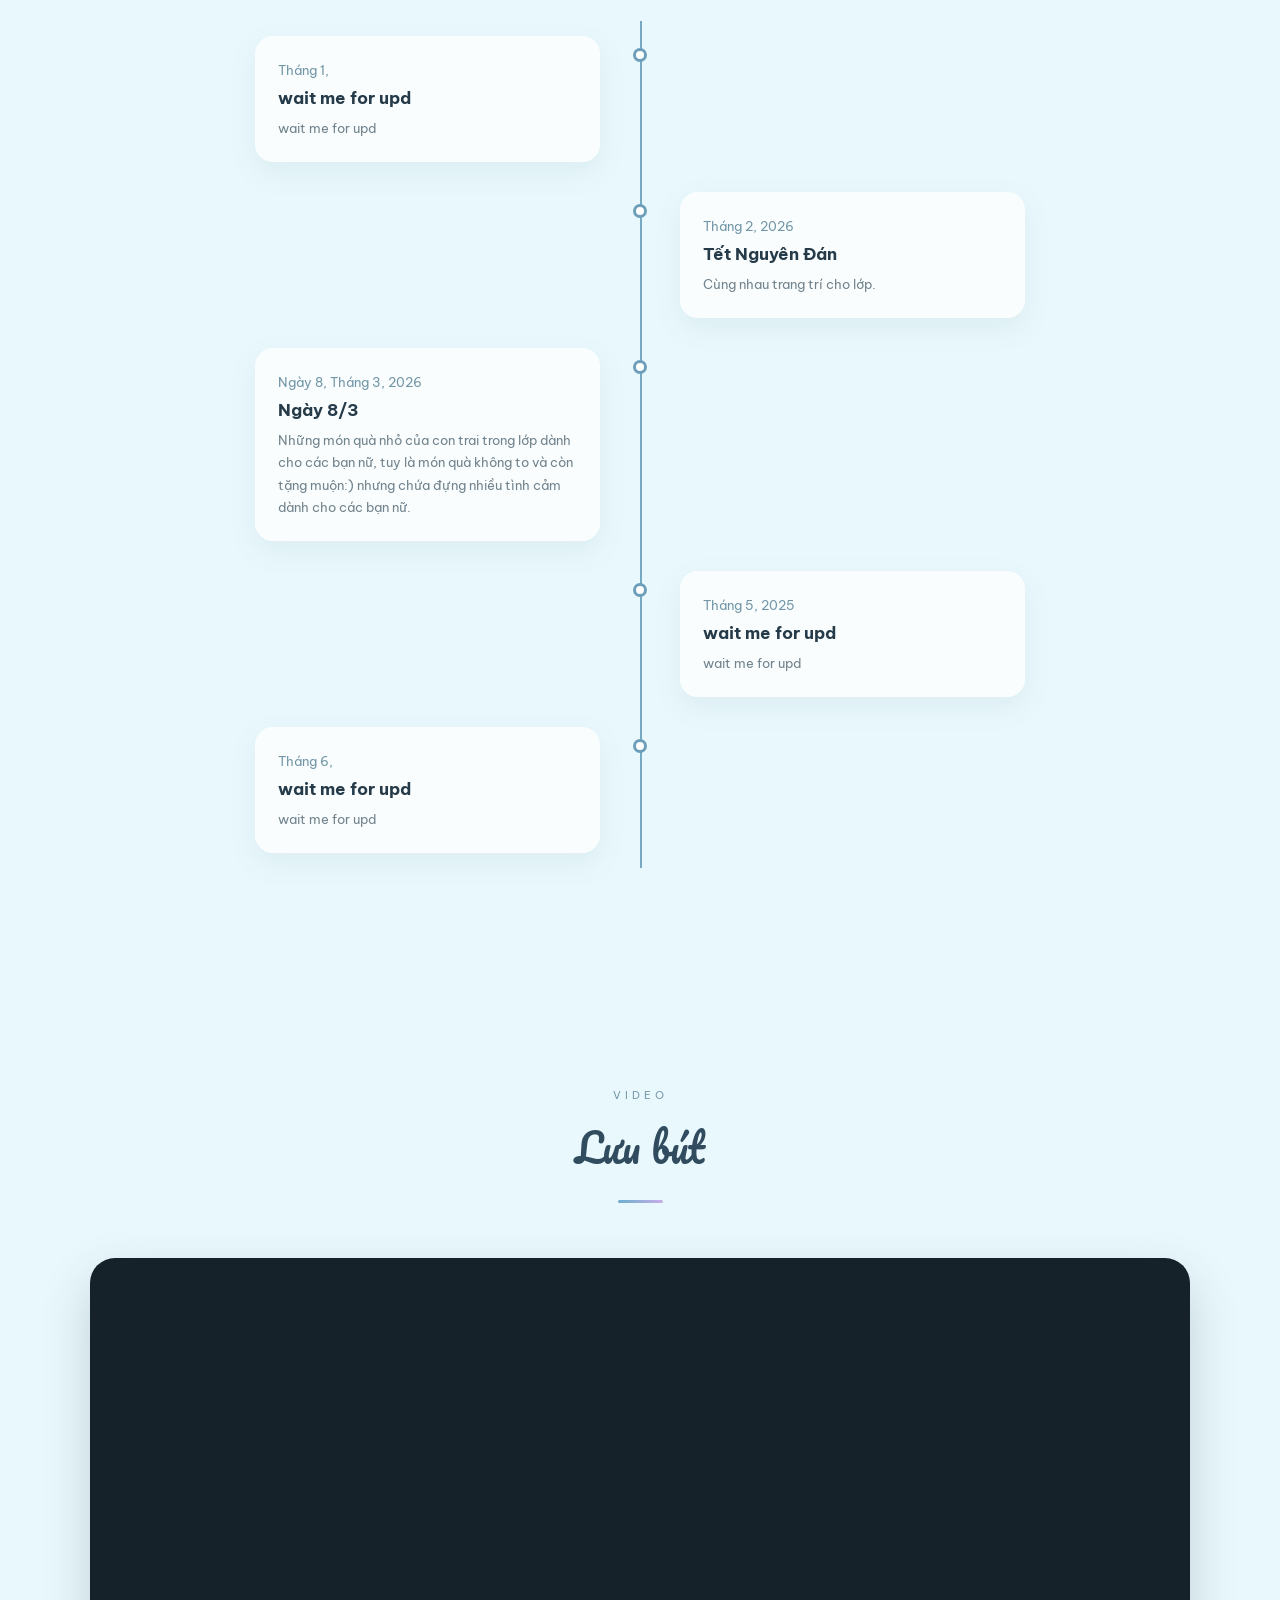
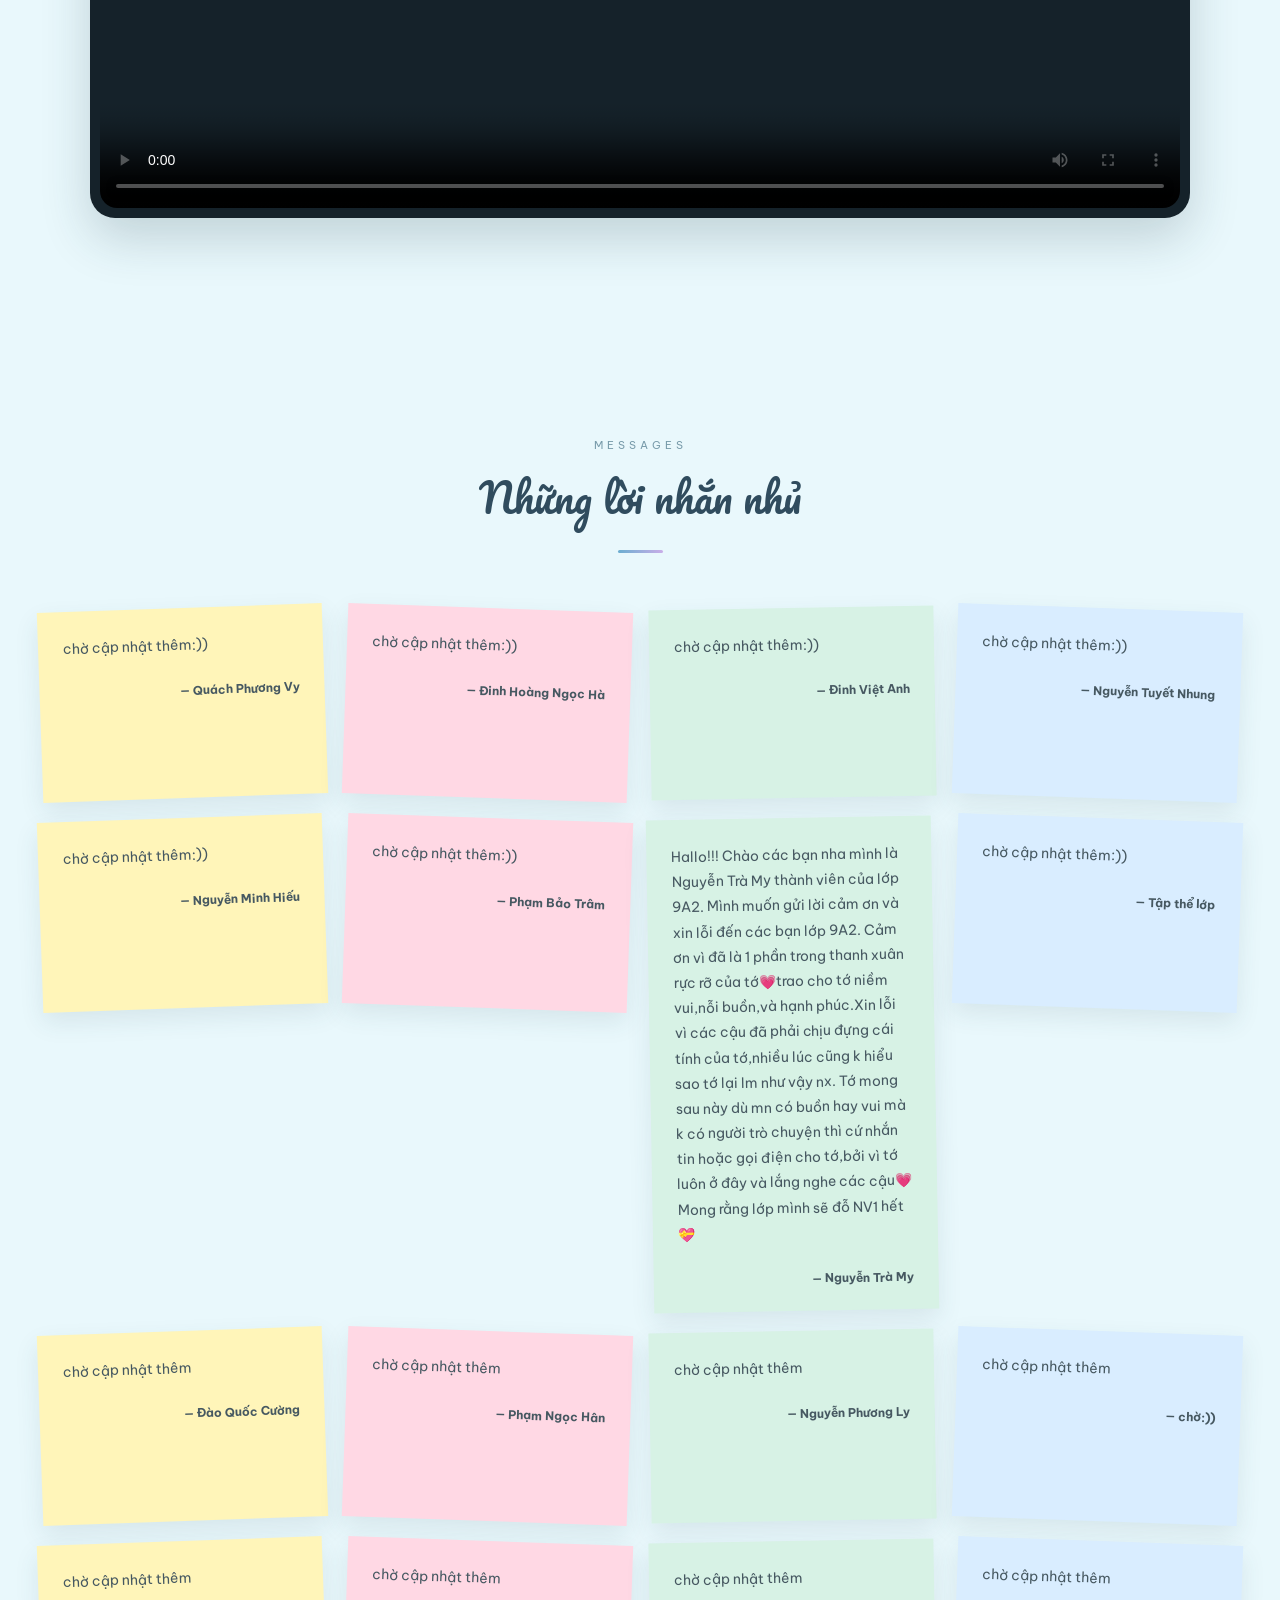
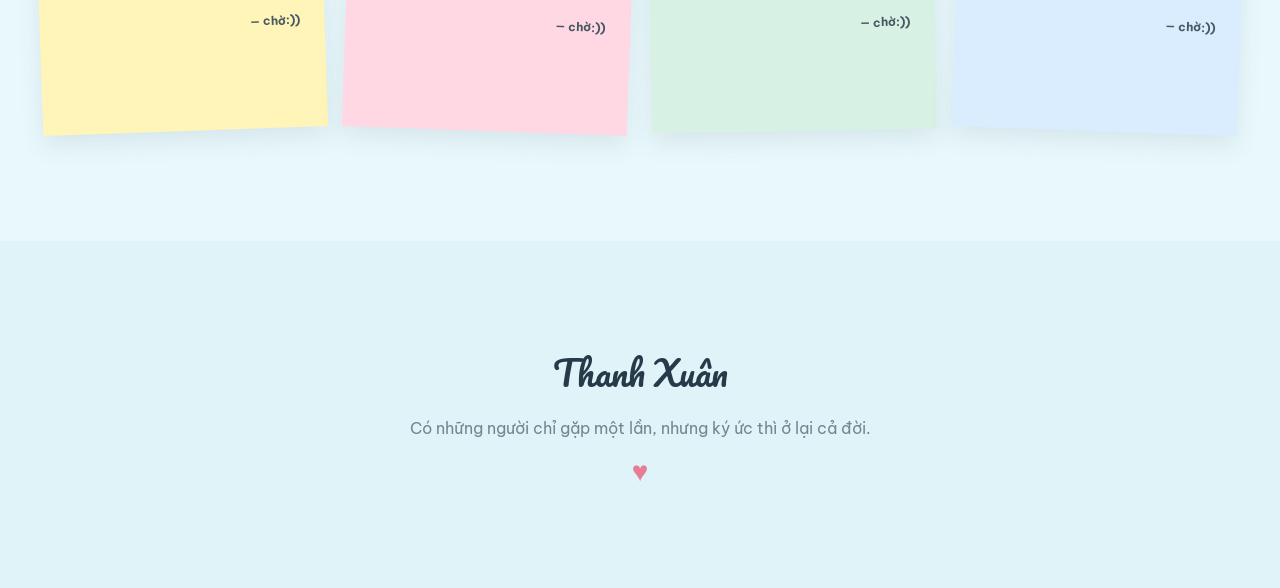
==== commit ec22d7fb: "new update" ====
--- a/index.html
+++ b/index.html
@@ -24,14 +24,14 @@
 
     <div class="gate-box">
 
-        <button id="closeGate" class="close-button">×</button>
+        <button id="closeGate" class="close-button">x</button>
 
         <div class="gate-image">
             <img id="questionImage" src="assets/question.jpg">
         </div>
 
         <p class="gate-small">
-            Một câu hỏi nhỏ trước khi bước vào...
+            Một câu hỏi nhỏ về 9A2
         </p>
 
         <h2 id="questionText">
@@ -47,13 +47,7 @@
 </div>
 
 
-<!-- =========================
-     HEADER
-========================= -->
-
-<!-- =========================
-     GIỚI THIỆU CÔ GIÁO
-========================= -->
+
 
 <div id="teacherPopup" class="gatekeeper hidden">
 
@@ -105,9 +99,6 @@
 </header>
 
 
-<!-- =========================
-     TRANG CHỦ
-========================= -->
 
 <main>
 
@@ -158,7 +149,7 @@
         <p>9A2 CỦA CHÚNG TÔI</p>
 
         <h2>
-            Những gương mặt tiêu biểu của 9A2
+            Những thành viên tiêu biểu của 9A2
         </h2>
 
         <span></span>
--- a/style.css
+++ b/style.css
@@ -75,19 +75,43 @@
 .music-button {
     margin-left: 25px;
 
-    width: 40px;
-    height: 40px;
-
-    border: none;
+    width: 48px;
+    height: 48px;
+
+    border: 2px solid #b9dce9;
     border-radius: 50%;
 
-    background: #fff;
-
-    color: #4d88ad;
+    background: linear-gradient(
+        135deg,
+        #ffffff,
+        #dff4fc
+    );
+
+    color: #385d75;
 
     cursor: pointer;
 
-    box-shadow: 0 5px 20px rgba(50, 100, 120, .1);
+    font-size: 23px;
+
+    box-shadow:
+        0 6px 20px rgba(50, 100, 120, .18),
+        0 0 0 5px rgba(185, 220, 233, .18);
+
+    transition: .3s;
+
+    animation: musicPulse 2s ease-in-out infinite;
+}
+
+.music-button:hover {
+    transform: scale(1.12);
+
+    box-shadow:
+        0 8px 25px rgba(50, 100, 120, .25),
+        0 0 0 7px rgba(185, 220, 233, .22);
+}
+
+.music-button:active {
+    transform: scale(.95);
 }
 
 
@@ -527,10 +551,13 @@
         repeat(4, 1fr);
 
     gap: 20px;
+    align-items: start;
 }
 
 .wish {
     min-height: 190px;
+
+    height: auto;
 
     padding: 25px;
 
@@ -543,6 +570,8 @@
     transition: .3s;
 
     color: #465861;
+
+    align-self: start;
 }
 
 .wish:hover {
@@ -570,13 +599,17 @@
 }
 
 .wish p {
-    font-family: Georgia, serif;
-
-    font-style: italic;
-
-    line-height: 1.7;
+    font-family: "Be Vietnam Pro", sans-serif;
+
+    font-style: normal;
+
+    line-height: 1.8;
 
     font-size: 14px;
+
+    color: #465861;
+
+    overflow-wrap: break-word;
 }
 
 .wish strong {
@@ -1200,4 +1233,20 @@
     width: 100%;
 
     margin-top: 5px;
+}
+
+@keyframes musicPulse {
+
+    0%, 100% {
+        box-shadow:
+            0 6px 20px rgba(50, 100, 120, .18),
+            0 0 0 5px rgba(185, 220, 233, .18);
+    }
+
+    50% {
+        box-shadow:
+            0 8px 25px rgba(50, 100, 120, .25),
+            0 0 0 9px rgba(185, 220, 233, .08);
+    }
+
 }
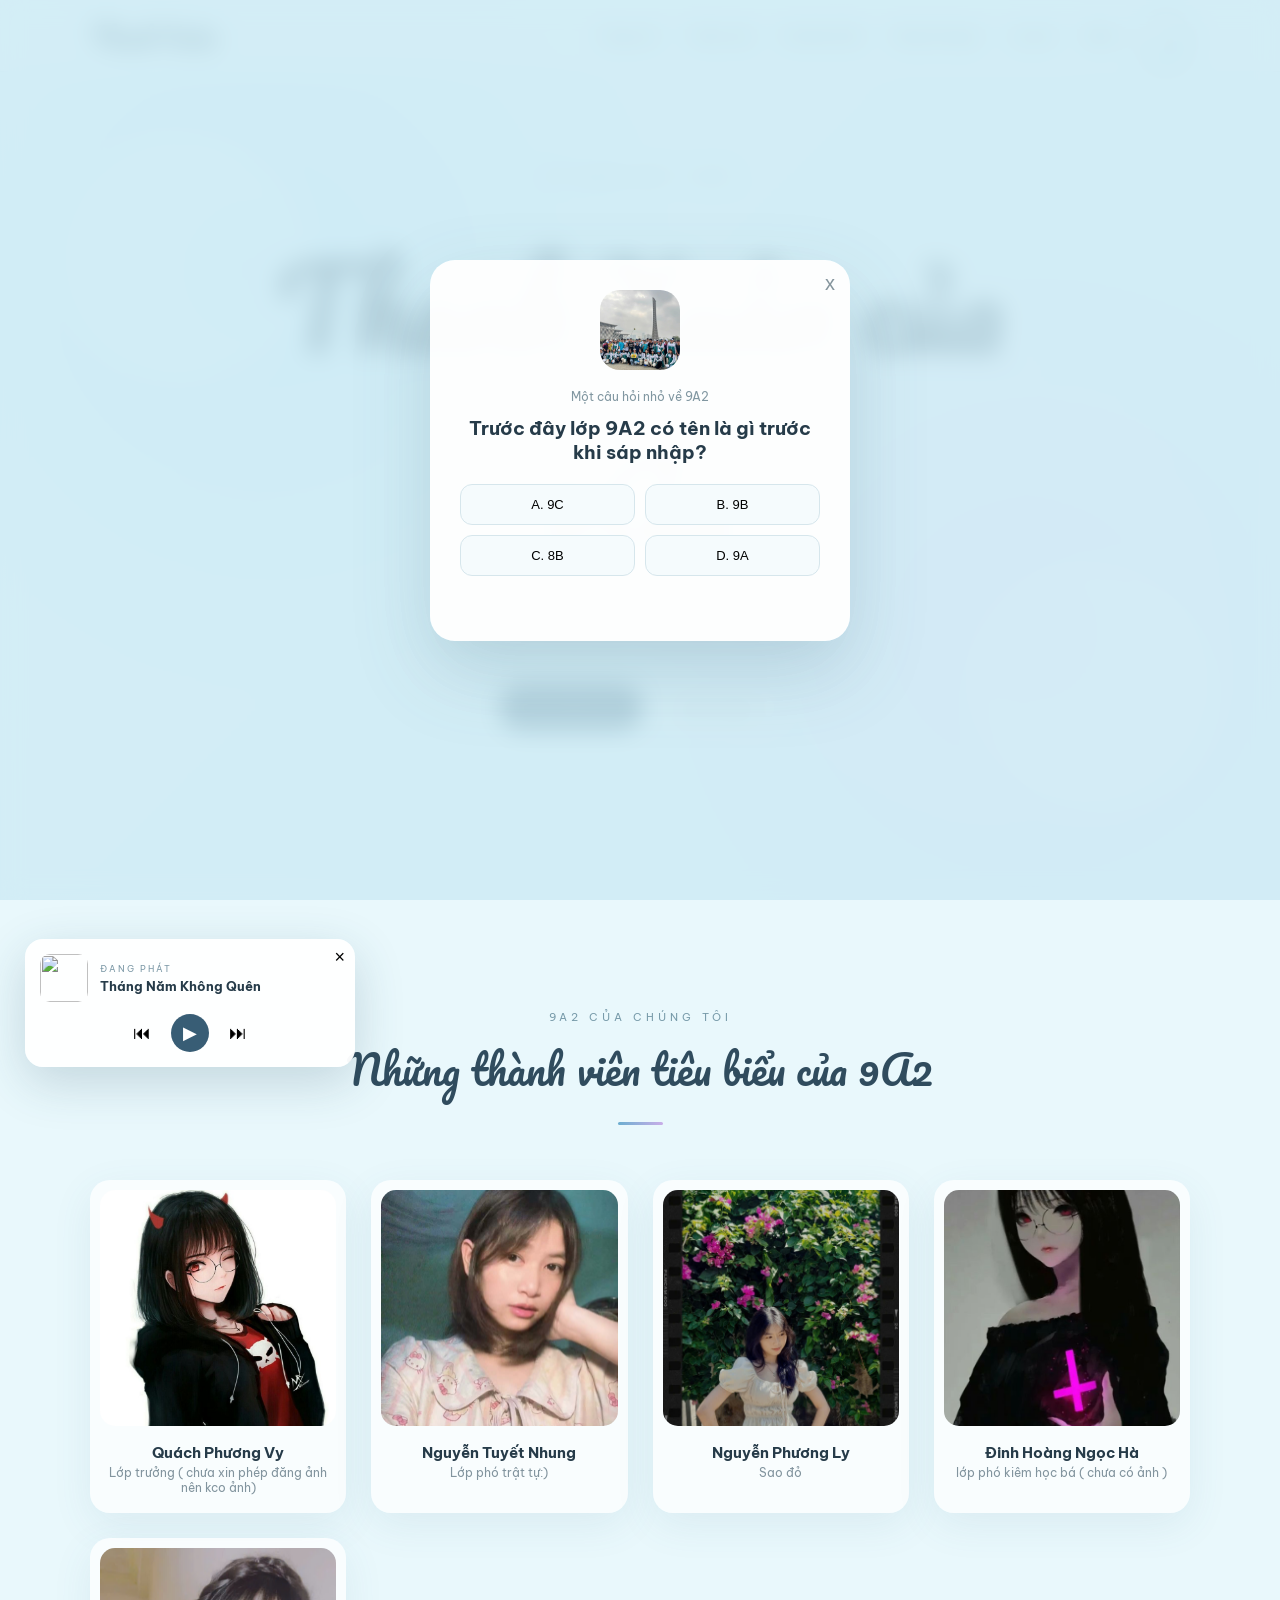
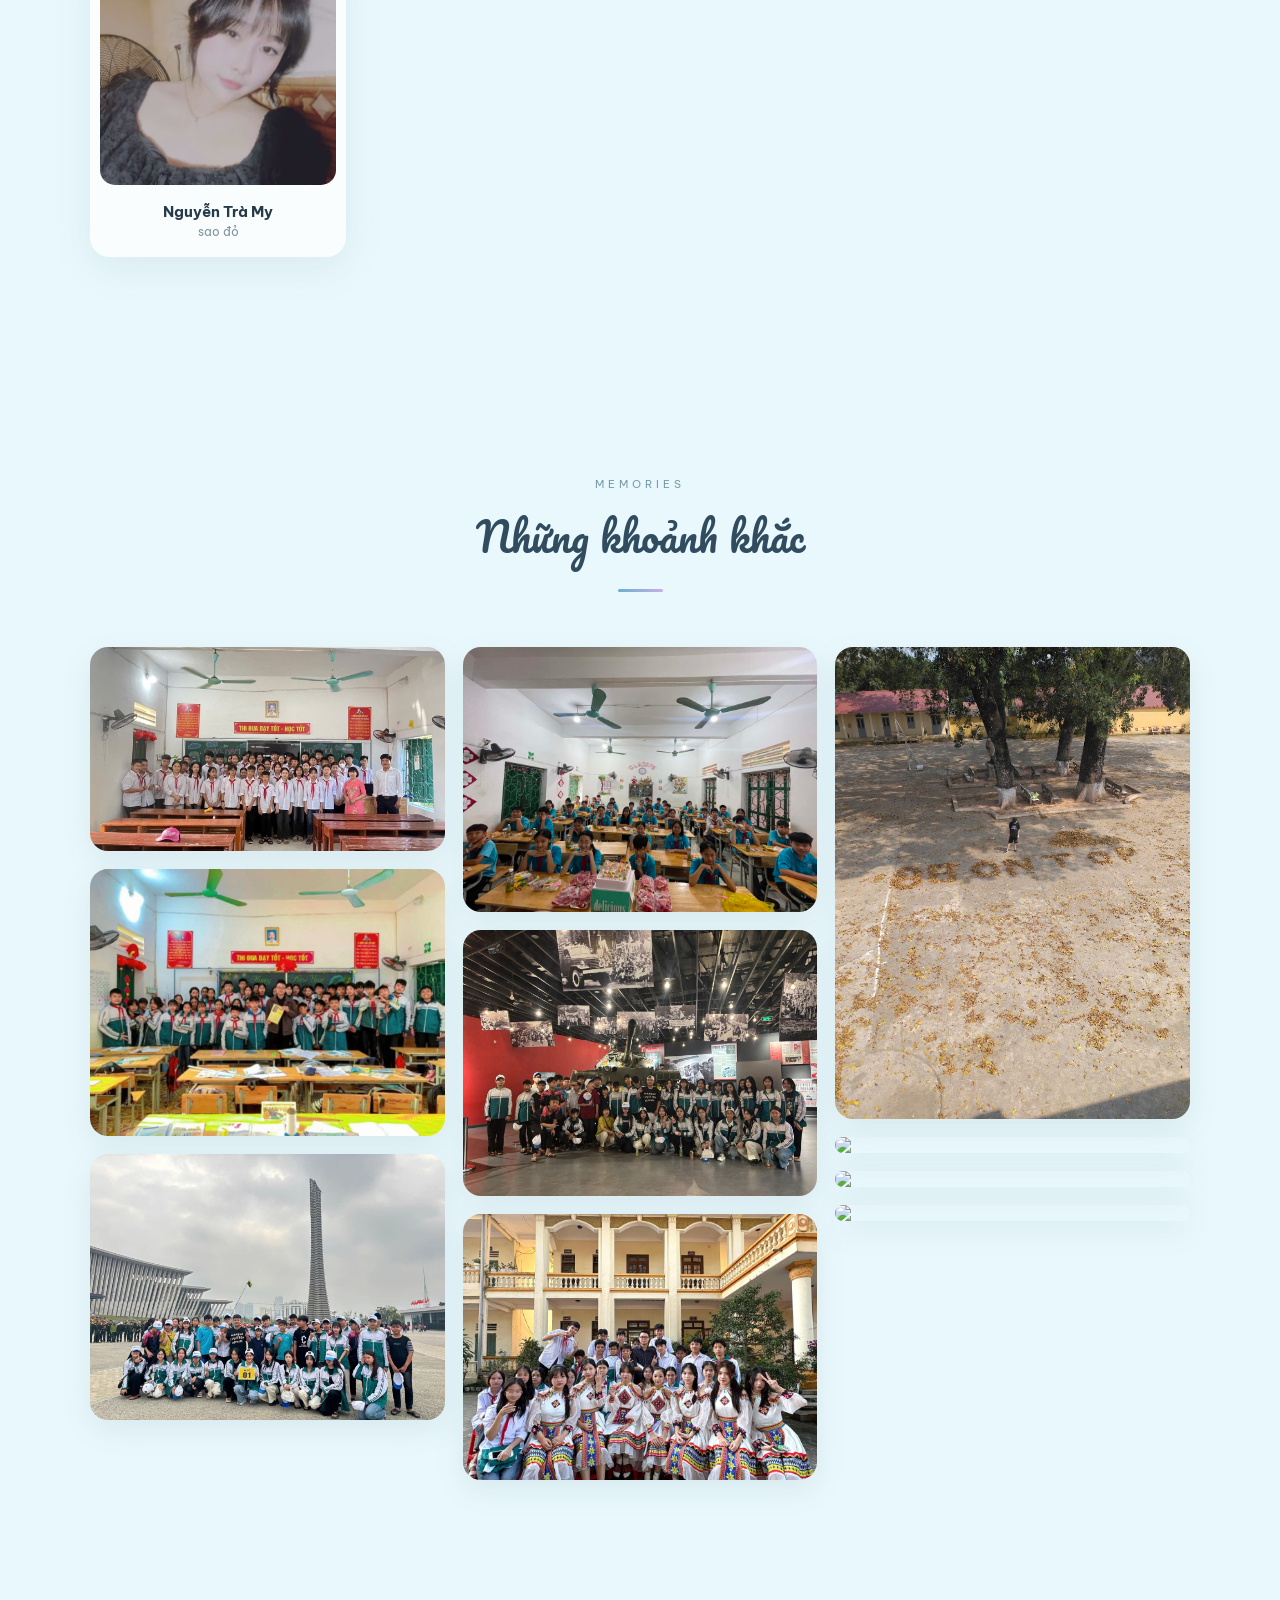
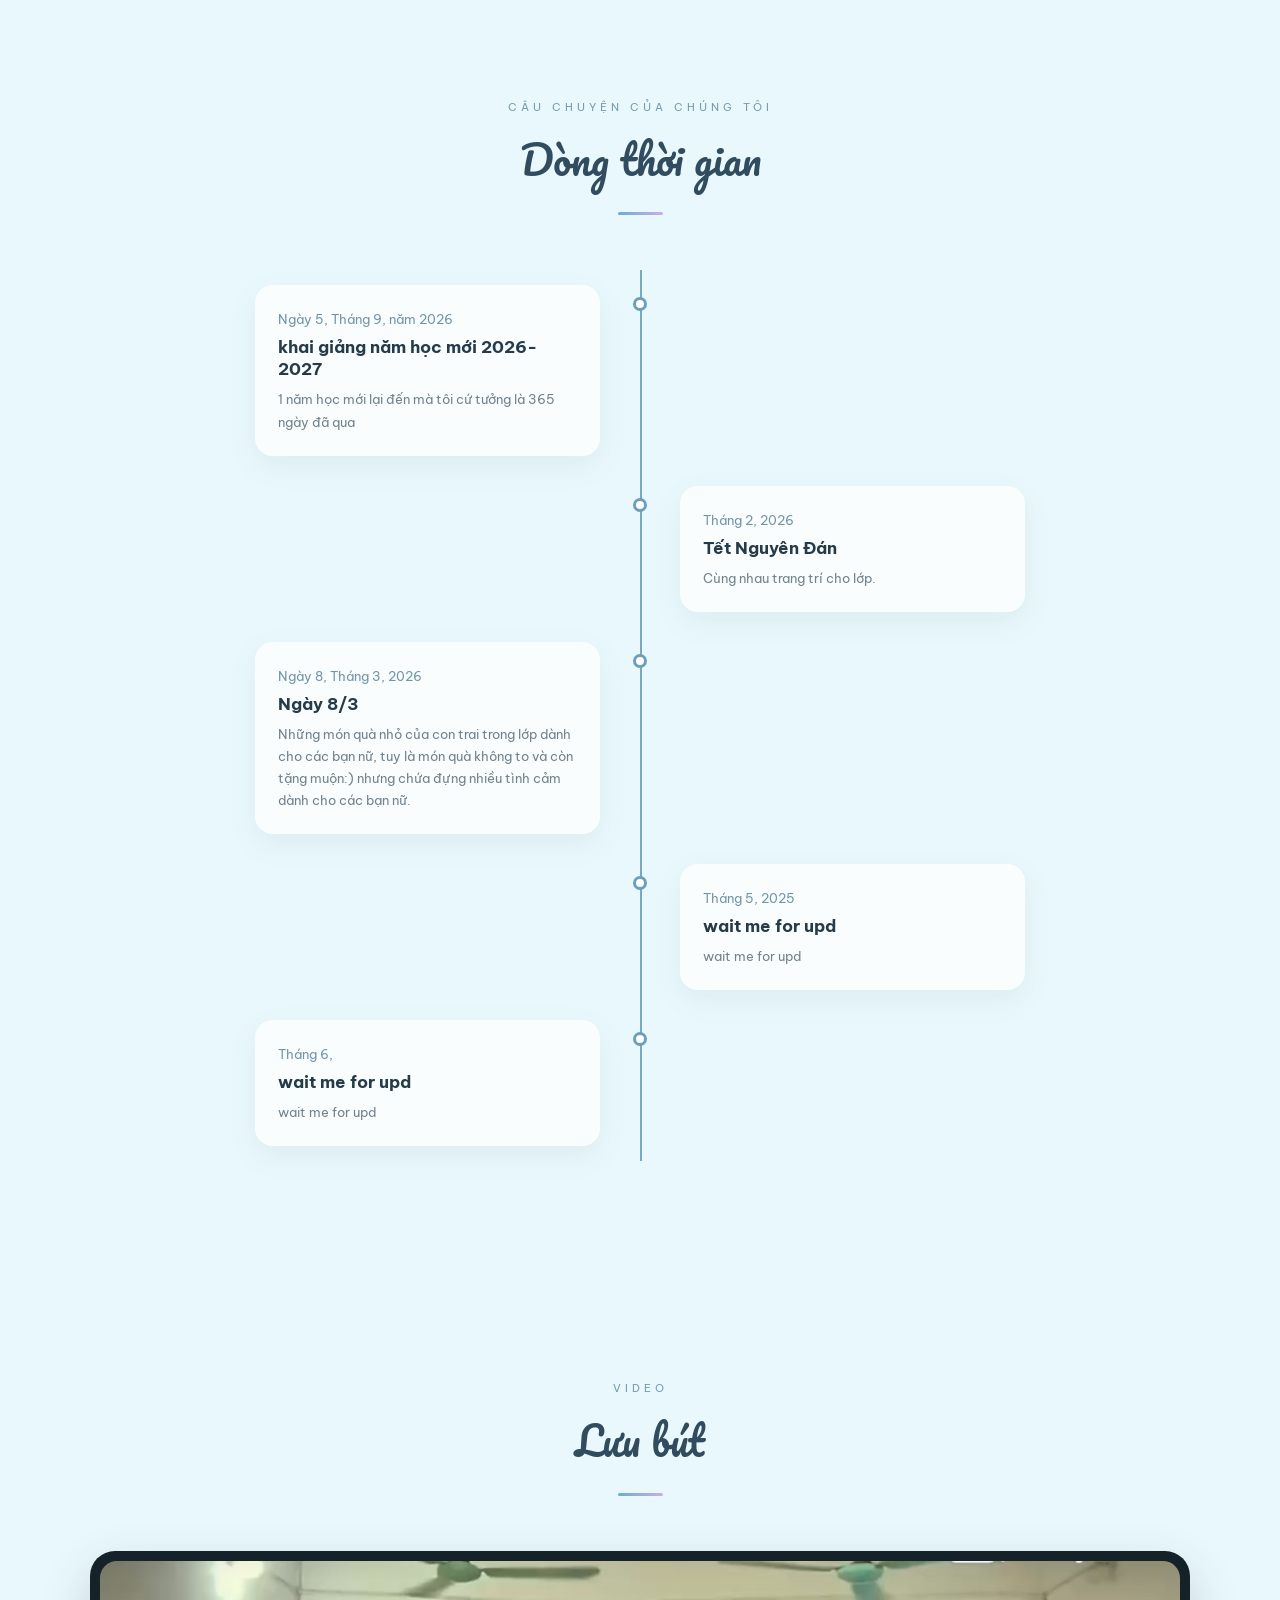
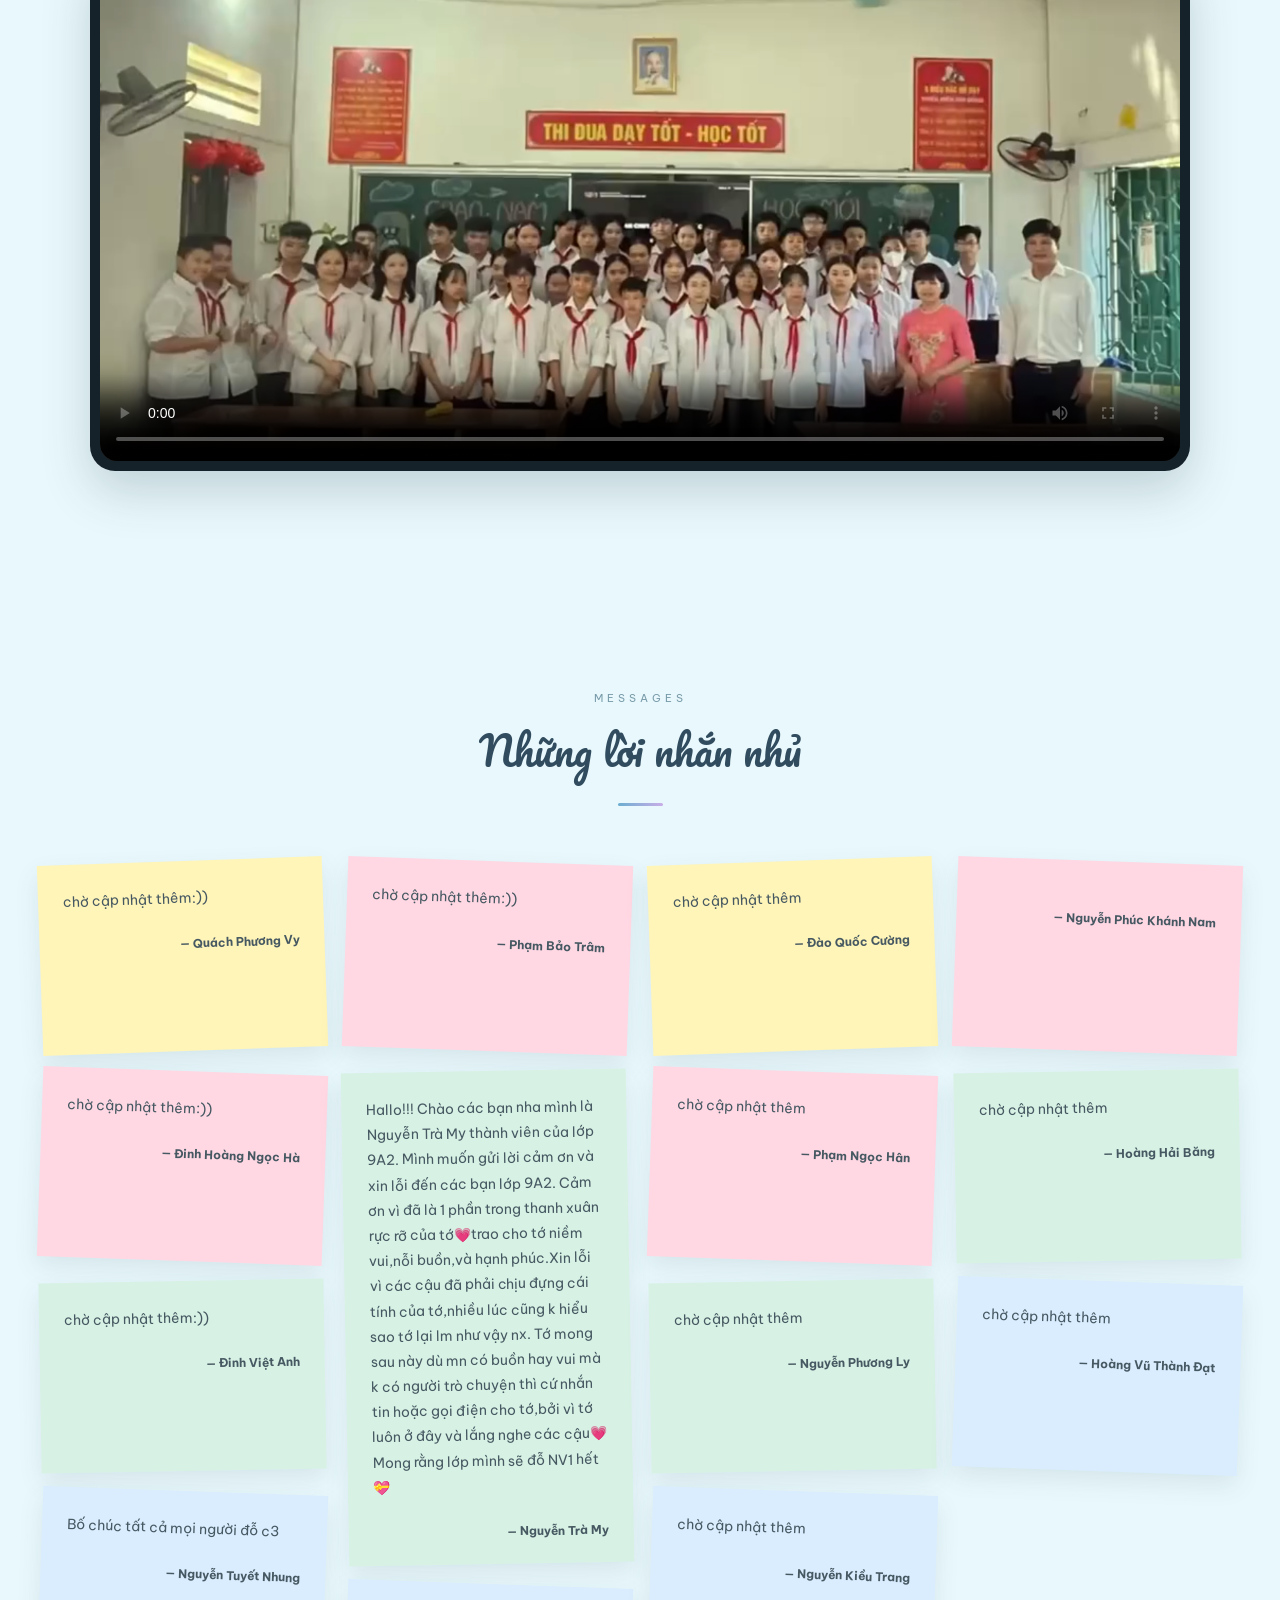
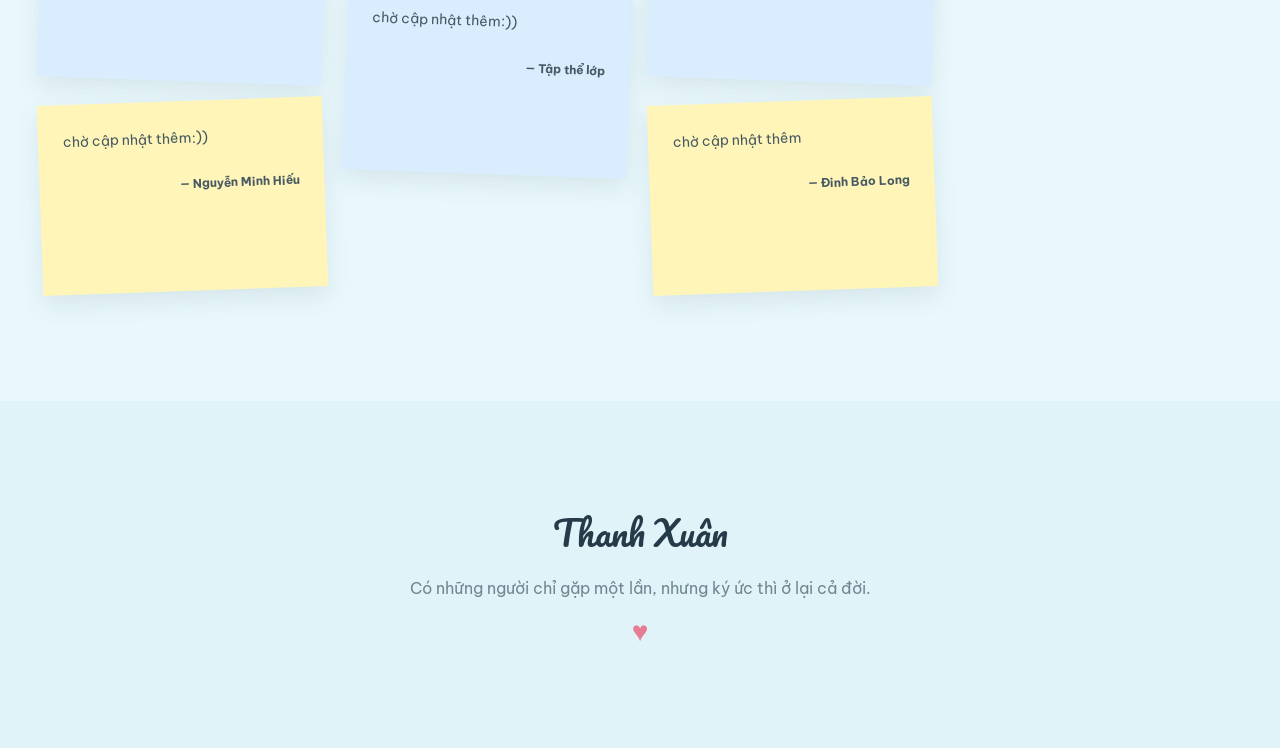
==== commit 1e399098: "new update" ====
--- a/index.html
+++ b/index.html
@@ -231,9 +231,9 @@
             id="memoryVideo"
             controls
             playsinline
-            poster="assets/video-poster.jpg">
-
-            <source src="assets/video/class.mp4" type="video/mp4">
+            poster="assets/anh/Ảnh chụp màn hình 2026-09-04 171231.png">
+
+            <source src="assets/video/1788516323307_702906925727500974_7660428370083784480.mp4" type="video/mp4">
 
         </video>
 
--- a/style.css
+++ b/style.css
@@ -21,9 +21,6 @@
 }
 
 
-/* =========================
-   HEADER
-========================= */
 
 header {
     height: 72px;
@@ -114,10 +111,6 @@
     transform: scale(.95);
 }
 
-
-/* =========================
-   HERO
-========================= */
 
 .hero {
     min-height: 100vh;
@@ -257,9 +250,6 @@
 }
 
 
-/* =========================
-   SECTION
-========================= */
 
 .section {
     max-width: 1150px;
@@ -313,9 +303,6 @@
 }
 
 
-/* =========================
-   MEMBERS
-========================= */
 
 .members-grid {
     display: grid;
@@ -375,9 +362,6 @@
 }
 
 
-/* =========================
-   GALLERY
-========================= */
 
 .gallery-grid {
     columns: 3 250px;
@@ -414,9 +398,6 @@
 }
 
 
-/* =========================
-   TIMELINE
-========================= */
 
 .timeline {
     position: relative;
@@ -509,9 +490,6 @@
 }
 
 
-/* =========================
-   VIDEO
-========================= */
 
 .video-container {
     background: #15222a;
@@ -536,28 +514,21 @@
 }
 
 
-/* =========================
-   WISHES
-========================= */
 
 .wishes-section {
     max-width: 1250px;
 }
 
 .wishes-grid {
-    display: grid;
-
-    grid-template-columns:
-        repeat(4, 1fr);
-
-    gap: 20px;
-    align-items: start;
+    columns: 4 220px;
+    column-gap: 20px;
 }
 
 .wish {
+    break-inside: avoid;
+    margin-bottom: 20px;
+
     min-height: 190px;
-
-    height: auto;
 
     padding: 25px;
 
@@ -570,8 +541,6 @@
     transition: .3s;
 
     color: #465861;
-
-    align-self: start;
 }
 
 .wish:hover {
@@ -623,10 +592,6 @@
 }
 
 
-/* =========================
-   FOOTER
-========================= */
-
 footer {
     text-align: center;
 
@@ -656,9 +621,6 @@
 }
 
 
-/* =========================
-   MUSIC
-========================= */
 
 .music-player {
     position: fixed;
@@ -773,9 +735,7 @@
 }
 
 
-/* =========================
-   GATEKEEPER
-========================= */
+
 
 .gatekeeper {
     position: fixed;
@@ -901,10 +861,6 @@
 }
 
 
-/* =========================
-   MODAL
-========================= */
-
 .modal {
     position: fixed;
 
@@ -999,10 +955,6 @@
 }
 
 
-/* =========================
-   IMAGE MODAL
-========================= */
-
 .image-modal {
     position: fixed;
 
@@ -1069,9 +1021,6 @@
 }
 
 
-/* =========================
-   ANIMATION
-========================= */
 
 @keyframes floating {
 
@@ -1106,9 +1055,6 @@
 }
 
 
-/* =========================
-   MOBILE
-========================= */
 
 @media(max-width: 800px) {
 
@@ -1190,9 +1136,6 @@
 
 }
 
-/* =========================
-   TEACHER POPUP
-========================= */
 
 .hidden {
     display: none !important;
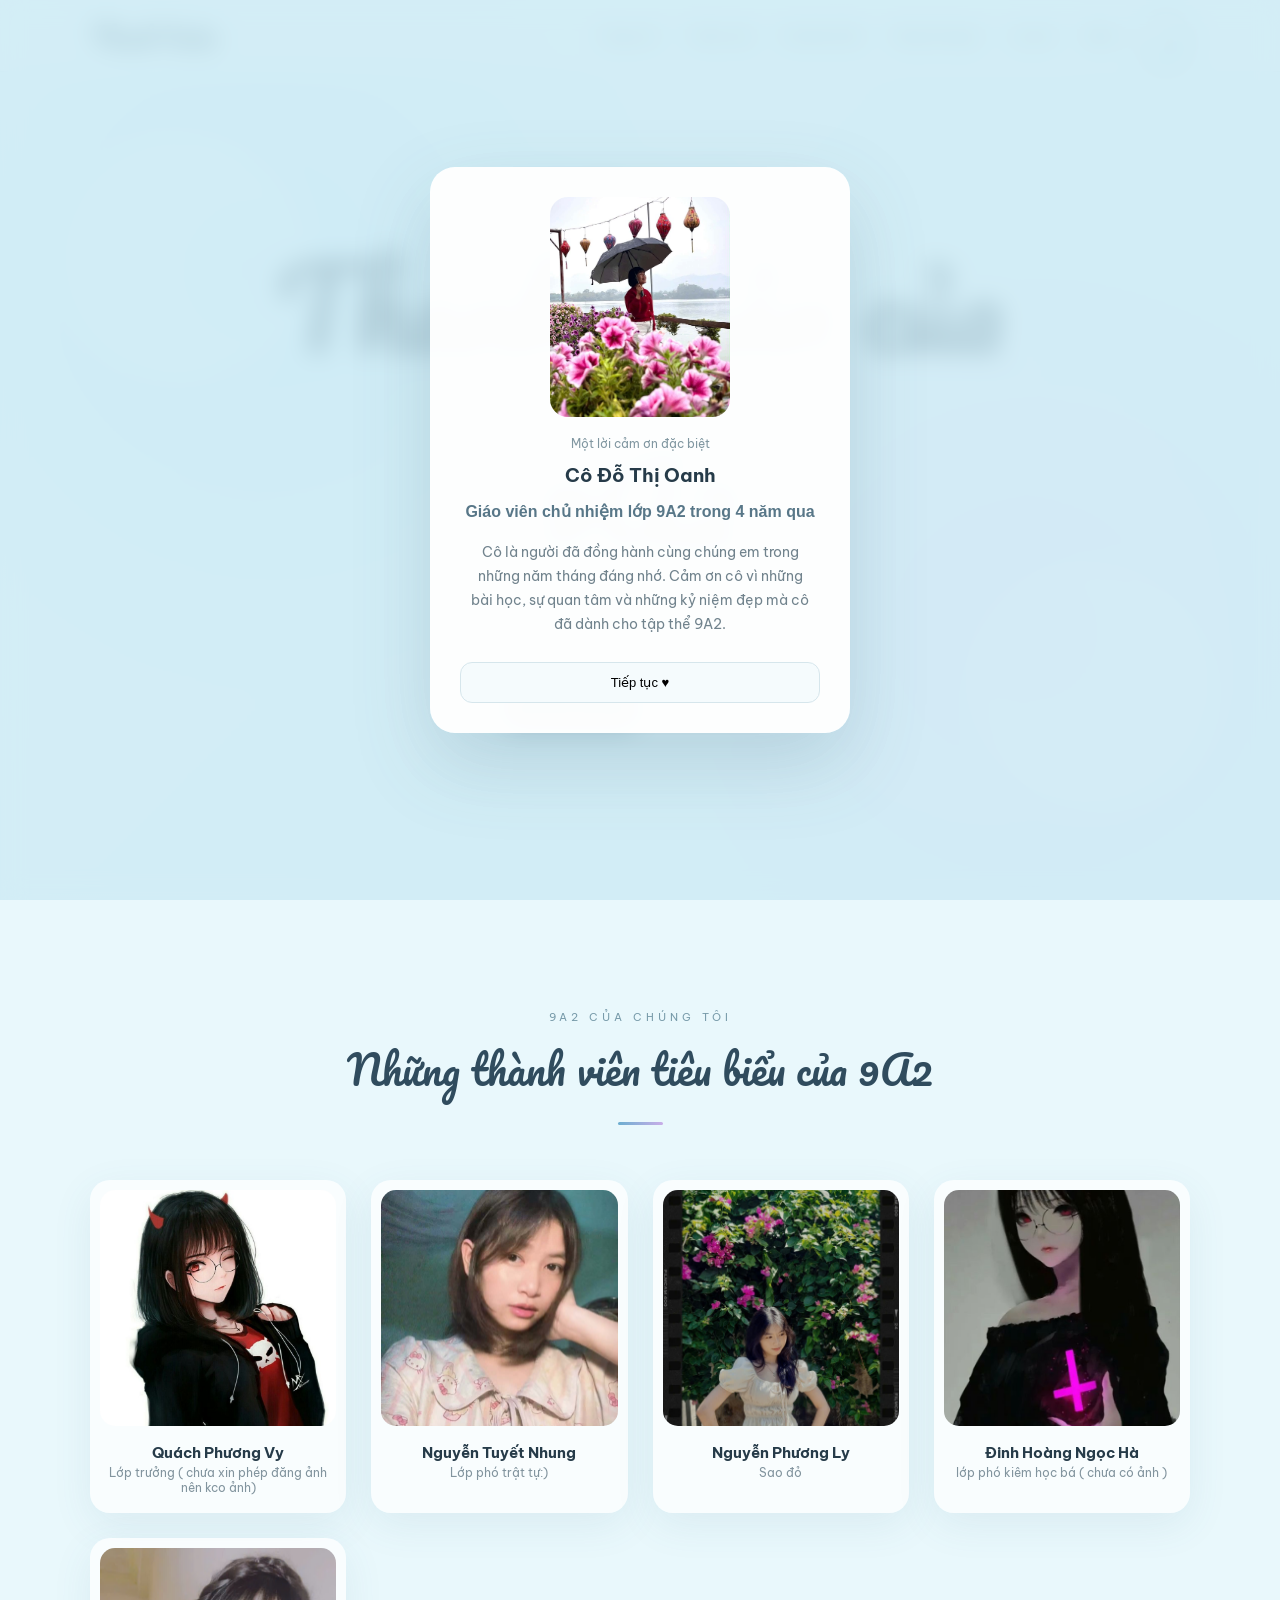
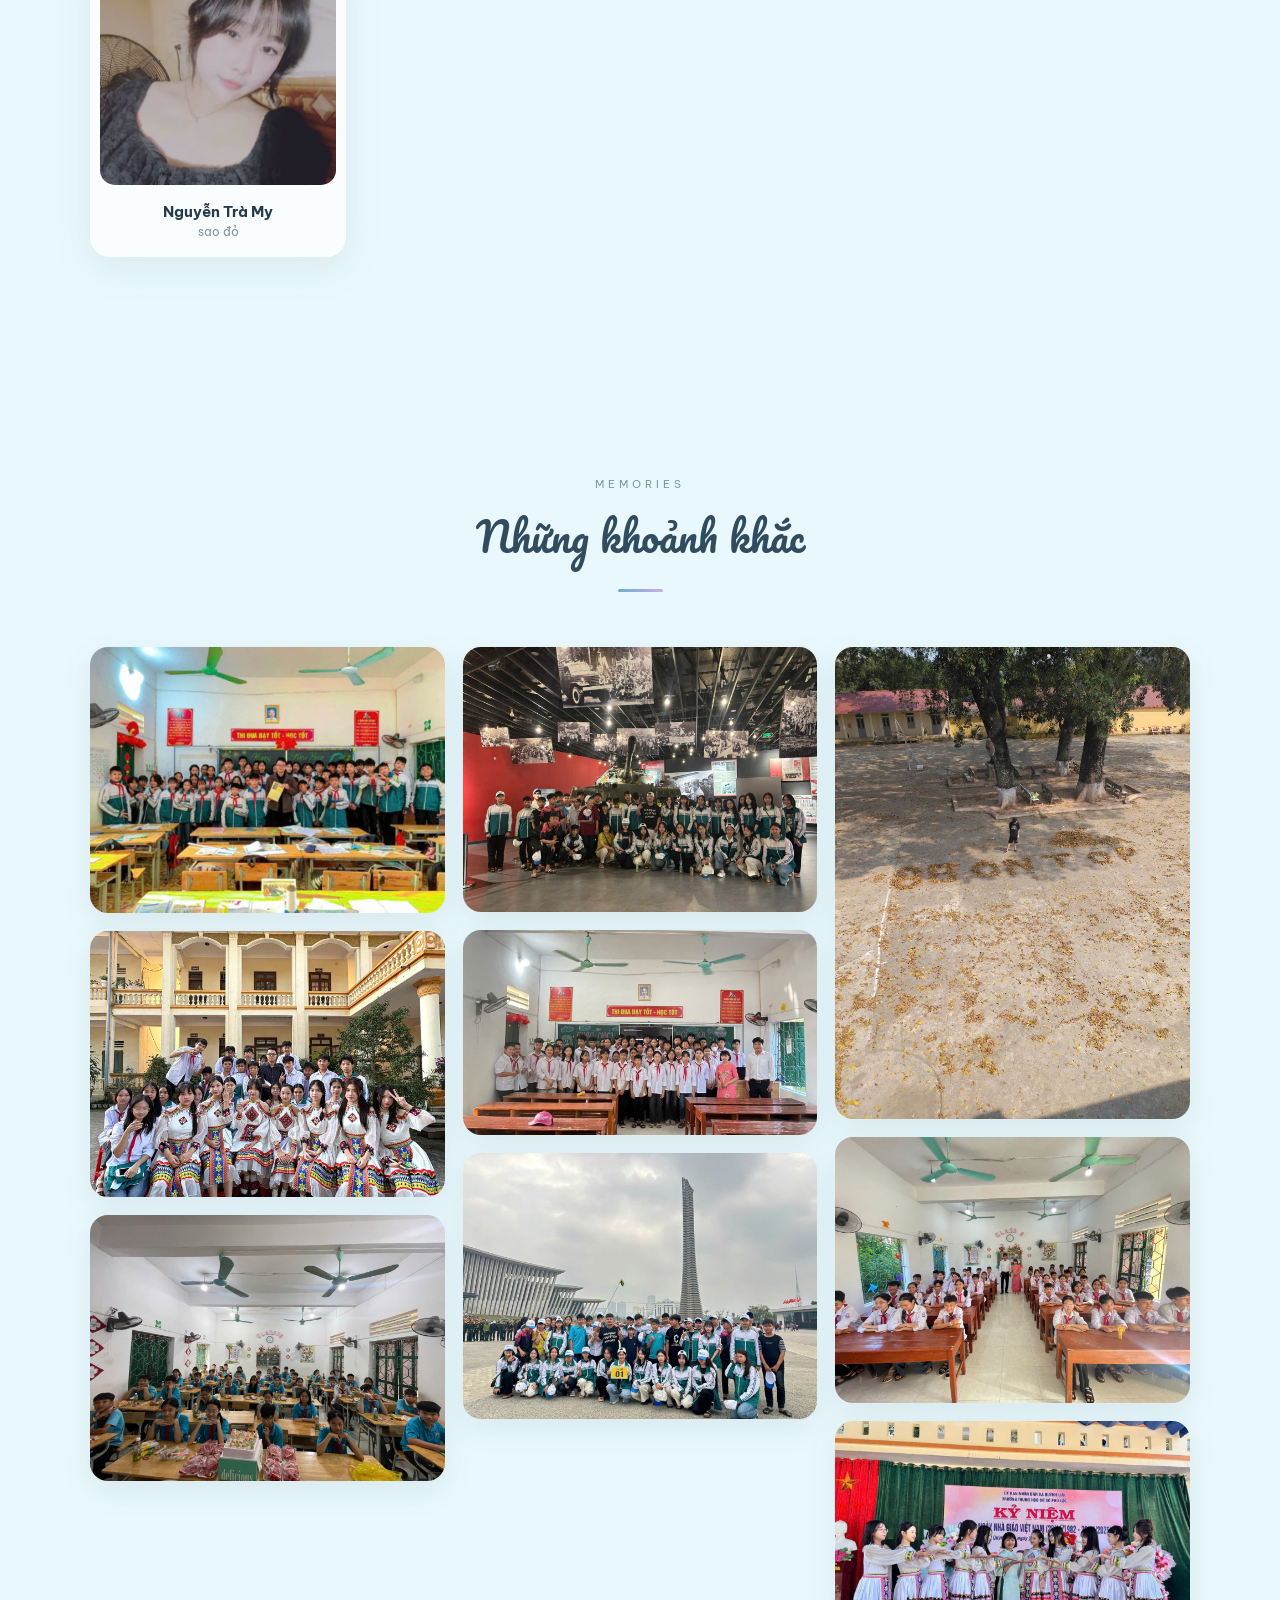
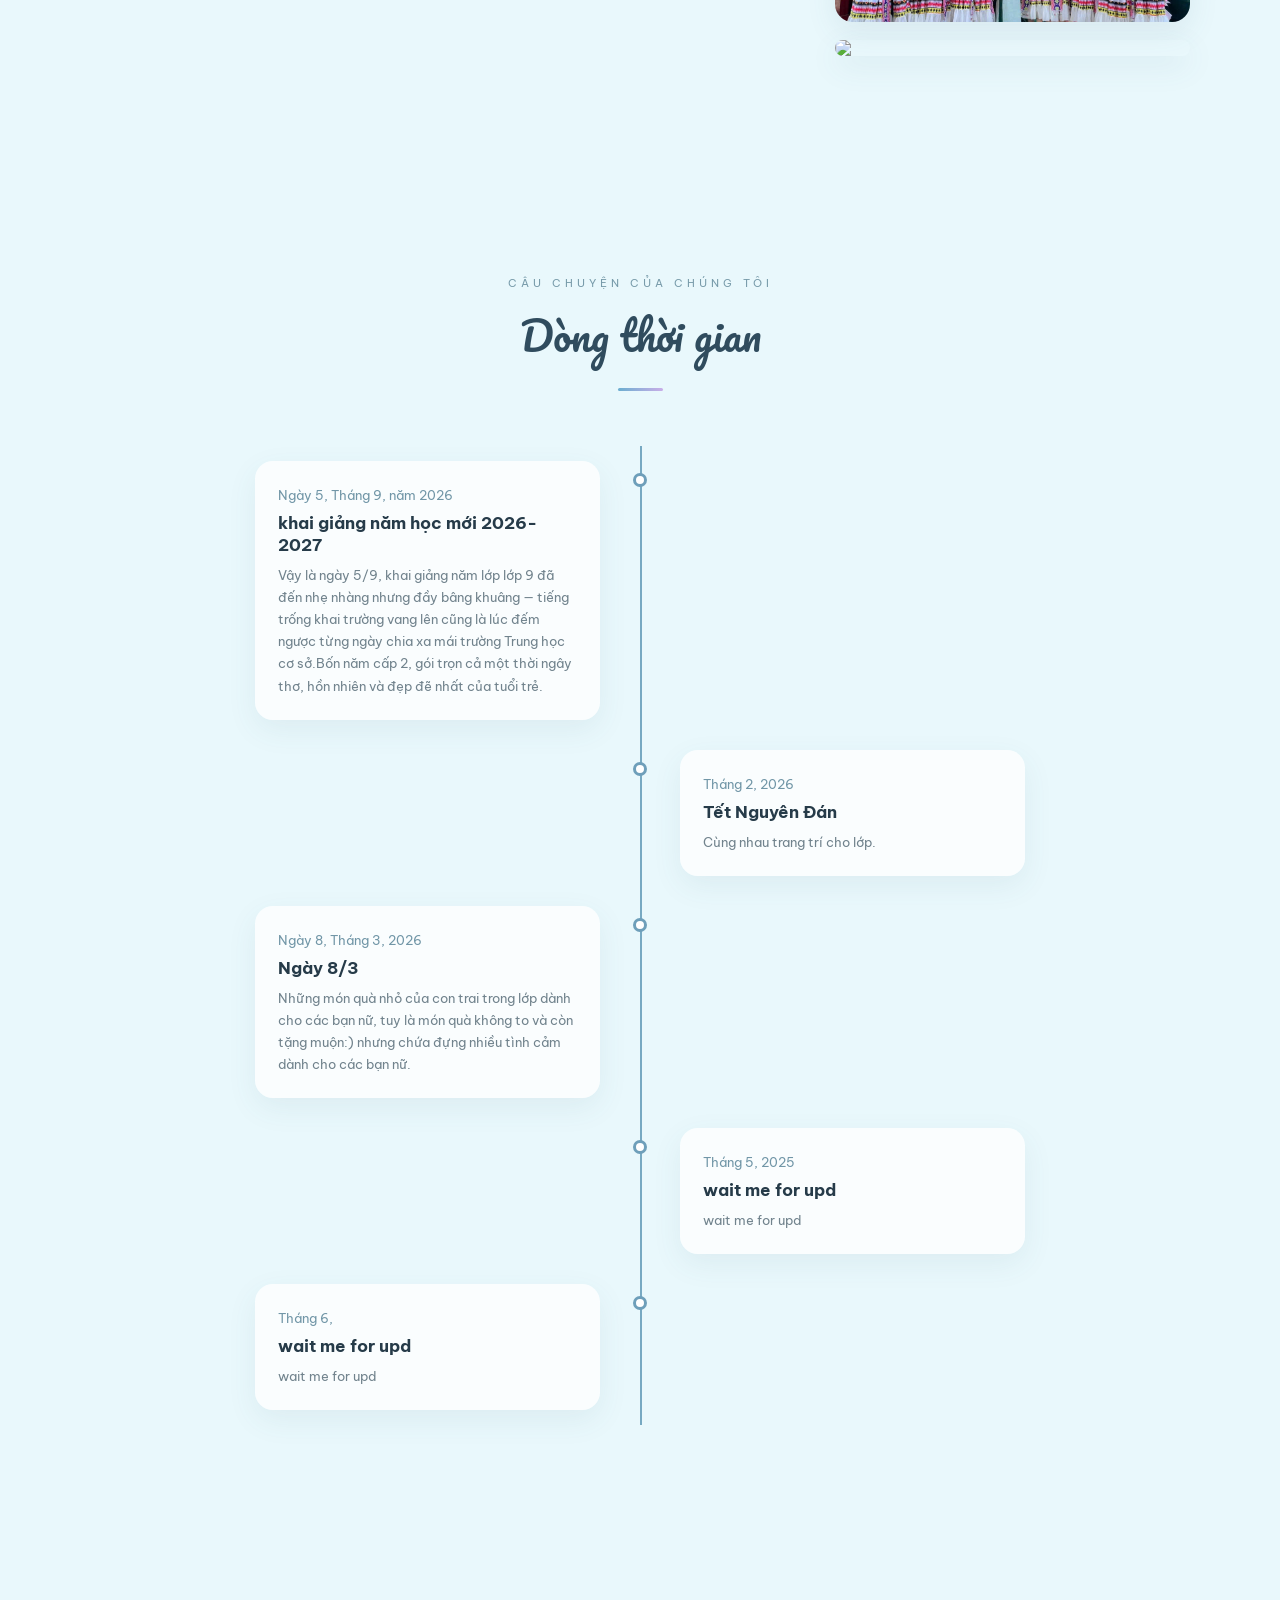
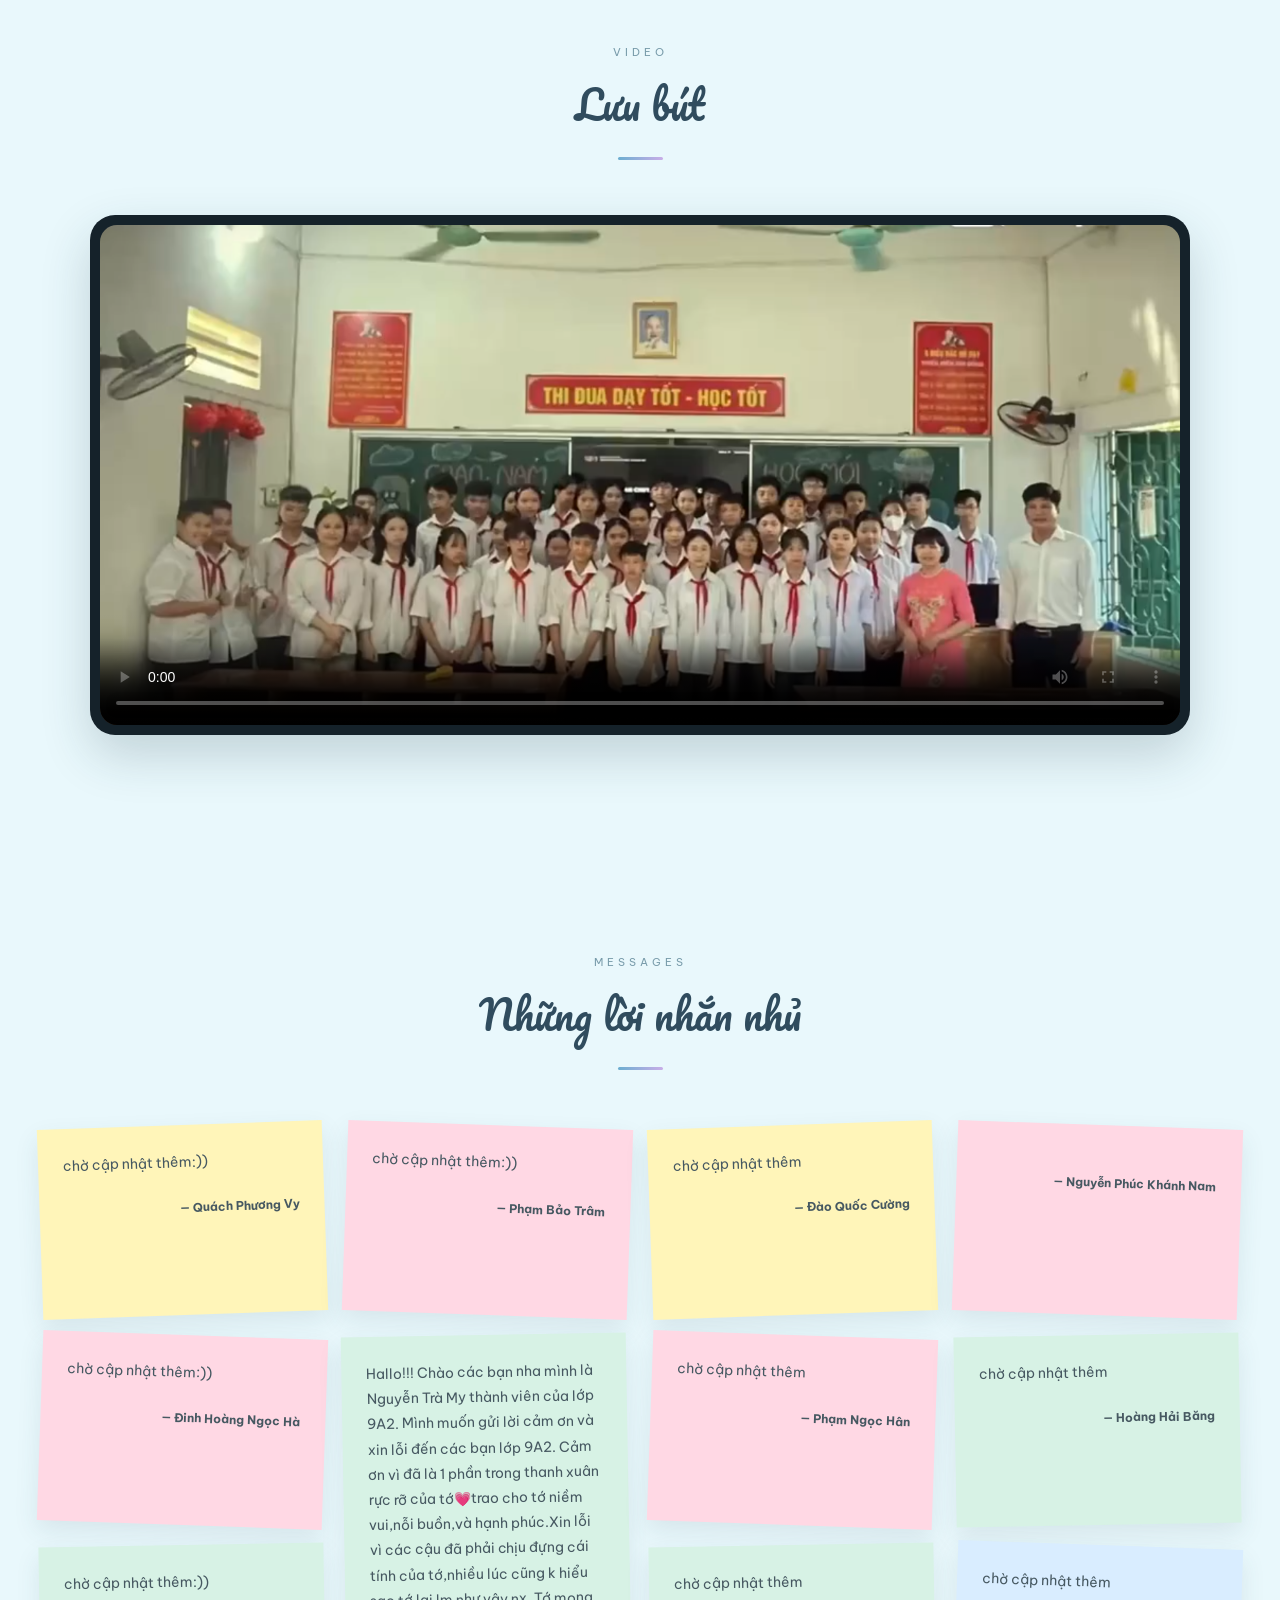
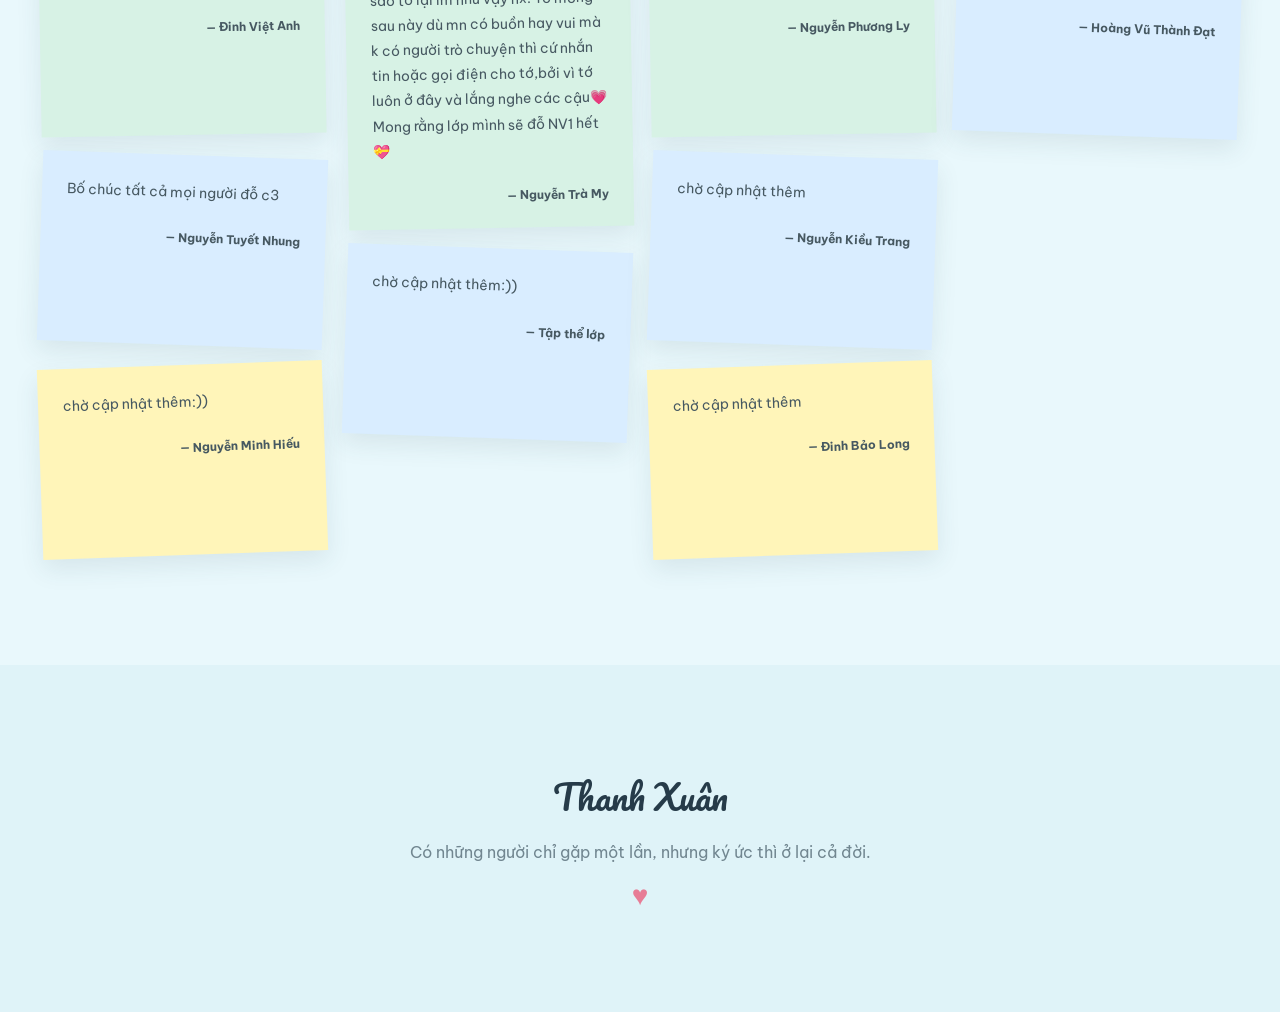
==== commit f18ddcd9: "new update" ====
--- a/index.html
+++ b/index.html
@@ -20,27 +20,57 @@
      MÀN HÌNH CÂU HỎI
 ========================= -->
 
-<div id="gatekeeper" class="gatekeeper">
-
-    <div class="gate-box">
-
-        <button id="closeGate" class="close-button">x</button>
+<!-- =========================
+     LỜI CẢM ƠN CÔ GIÁO
+========================= -->
+
+<div id="teacherPopup" class="gatekeeper">
+
+    <div class="gate-box teacher-popup-box">
 
         <div class="gate-image">
-            <img id="questionImage" src="assets/question.jpg">
+            <img id="teacherImage">
         </div>
 
         <p class="gate-small">
-            Một câu hỏi nhỏ về 9A2
+            Một lời cảm ơn đặc biệt
         </p>
 
-        <h2 id="questionText">
-            Tên cũ của 9A2 là gì?
-        </h2>
-
-        <div id="answers" class="answers"></div>
-
-        <p id="gateMessage"></p>
+        <h2 id="teacherName"></h2>
+
+        <p id="teacherRole" class="teacher-popup-role"></p>
+
+        <p id="teacherDescription" class="teacher-popup-description"></p>
+
+        <button id="continueTeacher" class="answer-button">
+            Tiếp tục ♥
+        </button>
+
+    </div>
+
+</div>
+
+
+<!-- =========================
+     GIỚI THIỆU WEBSITE
+========================= -->
+
+<div id="websiteIntro" class="gatekeeper hidden">
+
+    <div class="gate-box website-intro-box">
+
+        <p class="gate-small">
+            CHÀO MỪNG ĐẾN VỚI 9A2
+        </p>
+
+        <h2 id="introTitle">
+            </h2>
+
+        <div id="introParts" class="intro-parts"></div>
+
+        <button id="startWebsite" class="answer-button">
+            Bắt đầu ♥
+        </button>
 
     </div>
 
@@ -290,54 +320,35 @@
 
 
 <!-- =========================
-     MUSIC PLAYER
-========================= -->
-
-<div id="musicPlayer" class="music-player">
-
-    <button id="closeMusic">
-        ×
-    </button>
-
-    <div class="music-info">
-
-        <img
-            id="musicCover"
-            src="assets/music-cover.jpg">
-
-        <div>
-
-            <small>
-                ĐANG PHÁT
-            </small>
-
-            <strong id="musicName">
-                Tháng Năm Không Quên
-            </strong>
-
-        </div>
-
-    </div>
-
-    <div class="music-controls">
-
-        <button id="prevMusic">
-            ⏮
+     MUSIC PLAYLIST
+========================= -->
+
+<div id="musicOverlay" class="music-overlay">
+
+    <div id="musicPlayer" class="music-playlist">
+
+        <button id="closeMusic" class="music-close">
+            ×
         </button>
 
-        <button id="playMusic">
-            ▶
-        </button>
-
-        <button id="nextMusic">
-            ⏭
-        </button>
-
-    </div>
-
-    <audio id="audio"></audio>
-
-</div>
+        <div class="music-title">
+
+            <span>🎵</span>
+
+            <div>
+                <small>VỪA NGHE NHẠC VỪA XEM LẠI KỶ NIỆM</small>
+                <h2>Thanh xuân playlist</h2>
+            </div>
+
+        </div>
+
+        <div id="musicList" class="music-list"></div>
+
+    </div>
+
+</div>
+
+<audio id="audio"></audio>
 
 
 <!-- =========================
--- a/style.css
+++ b/style.css
@@ -622,120 +622,315 @@
 
 
 
+/* =========================
+   MUSIC PLAYLIST
+========================= */
+
 .music-player {
     position: fixed;
 
-    bottom: 25px;
-    left: 25px;
-
-    width: 330px;
-
-    padding: 15px;
-
-    background: rgba(255,255,255,.94);
-
-    backdrop-filter: blur(15px);
-
-    border-radius: 18px;
+    left: 50%;
+    bottom: auto;
+    top: 50%;
+
+    width: min(450px, 92vw);
+    max-height: 80vh;
+
+    padding: 22px;
+
+    background: rgba(255,255,255,.96);
+
+    backdrop-filter: blur(20px);
+
+    border-radius: 25px;
 
     box-shadow:
-        0 15px 50px
-        rgba(40, 80, 100, .2);
-
-    z-index: 150;
-
-    transform: translateY(150%);
-
-    transition: .4s;
-}
+        0 25px 80px
+        rgba(40, 80, 100, .25);
+
+    z-index: 600;
+
+    transform:
+        translate(-50%, -45%)
+        scale(.9);
+
+    opacity: 0;
+
+    pointer-events: none;
+
+    transition: .3s ease;
+
+    overflow: hidden;
+}
+
 
 .music-player.show {
-    transform: translateY(0);
-}
+
+    transform:
+        translate(-50%, -50%)
+        scale(1);
+
+    opacity: 1;
+
+    pointer-events: auto;
+}
+
+
+.music-header {
+
+    display: flex;
+
+    align-items: center;
+
+    justify-content: space-between;
+
+    margin-bottom: 20px;
+}
+
+
+.music-header small {
+
+    display: block;
+
+    color: #8197a1;
+
+    font-size: 10px;
+
+    letter-spacing: 3px;
+
+    margin-bottom: 5px;
+}
+
+
+.music-header h2 {
+
+    font-family:
+        "Pacifico",
+        cursive;
+
+    font-size: 24px;
+
+    font-weight: 400;
+
+    color: #304c5e;
+}
+
 
 #closeMusic {
-    position: absolute;
-
-    top: 8px;
-    right: 10px;
+
+    width: 35px;
+    height: 35px;
 
     border: none;
 
-    background: none;
+    border-radius: 50%;
+
+    background: #edf7fa;
+
+    color: #587788;
+
+    font-size: 22px;
 
     cursor: pointer;
 
-    font-size: 18px;
-}
-
-.music-info {
+    transition: .25s;
+}
+
+
+#closeMusic:hover {
+
+    background: #dceef4;
+
+    transform: rotate(90deg);
+}
+
+
+/* DANH SÁCH BÀI HÁT */
+
+.music-list {
+
     display: flex;
 
+    flex-direction: column;
+
+    gap: 10px;
+
+    max-height: 55vh;
+
+    overflow-y: auto;
+
+    padding-right: 4px;
+}
+
+
+.music-list::-webkit-scrollbar {
+
+    width: 5px;
+}
+
+
+.music-list::-webkit-scrollbar-thumb {
+
+    background: #c6dfe8;
+
+    border-radius: 10px;
+}
+
+
+.music-item {
+
+    display: flex;
+
     align-items: center;
 
     gap: 12px;
-}
-
-.music-info img {
-    width: 48px;
-    height: 48px;
-
-    border-radius: 10px;
+
+    padding: 10px;
+
+    border-radius: 16px;
+
+    background: #f5fbfd;
+
+    border: 1px solid #e0edf2;
+
+    cursor: pointer;
+
+    transition: .25s;
+}
+
+
+.music-item:hover {
+
+    transform: translateX(4px);
+
+    background: #edf8fc;
+
+    box-shadow:
+        0 5px 15px
+        rgba(50, 100, 120, .08);
+}
+
+
+.music-item.playing {
+
+    background: #e2f3f9;
+
+    border-color: #b9dce9;
+
+    box-shadow:
+        0 6px 20px
+        rgba(50, 100, 120, .1);
+}
+
+
+.music-item img {
+
+    width: 55px;
+    height: 55px;
 
     object-fit: cover;
-}
-
-.music-info small {
+
+    border-radius: 12px;
+
+    flex-shrink: 0;
+}
+
+
+.music-item-info {
+
+    flex: 1;
+
+    min-width: 0;
+}
+
+
+.music-item-info strong {
+
     display: block;
 
-    color: #7b98a6;
-
-    font-size: 9px;
-
-    letter-spacing: 2px;
-}
-
-.music-info strong {
+    color: #385d75;
+
+    font-size: 13px;
+
+    white-space: nowrap;
+
+    overflow: hidden;
+
+    text-overflow: ellipsis;
+}
+
+
+.music-item-info small {
+
     display: block;
 
-    margin-top: 4px;
-
-    font-size: 13px;
-}
-
-.music-controls {
-    display: flex;
-
-    justify-content: center;
-
-    gap: 20px;
-
-    margin-top: 12px;
-}
-
-.music-controls button {
-    border: none;
-
-    background: none;
-
-    cursor: pointer;
-
-    font-size: 18px;
-}
-
-#playMusic {
+    margin-top: 5px;
+
+    color: #8aa0aa;
+
+    font-size: 10px;
+}
+
+
+.music-play {
+
     width: 38px;
     height: 38px;
 
+    border: none;
+
     border-radius: 50%;
 
     background: #385d75;
 
     color: white;
-}
-
-
-
+
+    cursor: pointer;
+
+    flex-shrink: 0;
+
+    transition: .25s;
+}
+
+
+.music-play:hover {
+
+    transform: scale(1.1);
+
+}
+
+
+.music-item.playing
+.music-play {
+
+    background: #587f95;
+}
+
+
+@media(max-width: 500px) {
+
+    .music-player {
+
+        width: 94vw;
+
+        padding: 18px;
+
+    }
+
+    .music-header h2 {
+
+        font-size: 21px;
+
+    }
+
+    .music-item img {
+
+        width: 48px;
+        height: 48px;
+
+    }
+
+}
 
 .gatekeeper {
     position: fixed;
@@ -1176,6 +1371,160 @@
     width: 100%;
 
     margin-top: 5px;
+}
+
+/* =========================
+   GIỚI THIỆU WEBSITE
+========================= */
+
+.website-intro-box {
+    width: min(650px, 95vw);
+    max-width: 650px;
+}
+
+
+.website-intro-box h2 {
+    margin: 12px 0 25px;
+
+    font-size: 25px;
+
+    color: #304c5e;
+}
+
+
+.intro-parts {
+    display: flex;
+
+    flex-direction: column;
+
+    gap: 14px;
+
+    text-align: left;
+
+    margin-bottom: 25px;
+}
+
+
+.intro-part {
+    padding: 18px 20px;
+
+    background: #f5fbfd;
+
+    border: 1px solid #dcecf2;
+
+    border-radius: 16px;
+
+    box-shadow:
+        0 5px 15px
+        rgba(60, 100, 120, .05);
+}
+
+
+.intro-part h3 {
+    margin-bottom: 7px;
+
+    font-size: 15px;
+
+    color: #385d75;
+}
+
+
+.intro-part p {
+    font-size: 13px;
+
+    line-height: 1.7;
+
+    color: #71838d;
+}
+
+
+#startWebsite {
+    width: 100%;
+
+    margin-top: 5px;
+
+    background: #385d75;
+
+    color: white;
+
+    border: none;
+}
+
+
+#startWebsite:hover {
+    background: #4d7892;
+
+    transform: translateY(-2px);
+}
+
+.developer-part {
+    position: relative;
+    overflow: hidden;
+    background: linear-gradient(135deg, #eef9fd, #f8fcff);
+    border: 1px solid #c8e4ef;
+    box-shadow: 0 10px 25px rgba(55, 100, 125, 0.12);
+    transform: translateY(0);
+    transition: 0.3s ease;
+}
+
+.developer-part:hover {
+    transform: translateY(-3px);
+    box-shadow: 0 15px 30px rgba(55, 100, 125, 0.18);
+}
+
+.developer-part::after {
+    content: "♥";
+    position: absolute;
+    right: 20px;
+    top: 12px;
+    font-size: 45px;
+    color: rgba(75, 125, 150, 0.08);
+    transform: rotate(15deg);
+}
+
+.developer-part h3 {
+    font-size: 16px;
+    color: #315c75;
+    margin-bottom: 10px;
+}
+
+.developer-part p {
+    font-size: 13px;
+    line-height: 1.7;
+    color: #647b87;
+    margin-bottom: 16px;
+}
+
+.facebook-link {
+    display: inline-flex;
+    align-items: center;
+    gap: 9px;
+    padding: 8px 15px;
+    border-radius: 20px;
+    background: #385d75;
+    color: white;
+    text-decoration: none;
+    font-size: 13px;
+    font-weight: 600;
+    transition: 0.25s ease;
+}
+
+.facebook-link span {
+    display: flex;
+    align-items: center;
+    justify-content: center;
+    width: 20px;
+    height: 20px;
+    border-radius: 50%;
+    background: white;
+    color: #385d75;
+    font-weight: bold;
+    font-family: Arial, sans-serif;
+}
+
+.facebook-link:hover {
+    transform: translateY(-2px);
+    box-shadow: 0 6px 15px rgba(56, 93, 117, 0.25);
 }
 
 @keyframes musicPulse {
@@ -1192,4 +1541,305 @@
             0 0 0 9px rgba(185, 220, 233, .08);
     }
 
-}+}
+
+
+/* =========================
+   MUSIC PLAYLIST WINDOW
+========================= */
+
+.music-overlay {
+    position: fixed;
+    inset: 0;
+
+    display: flex;
+    align-items: center;
+    justify-content: center;
+
+    background: rgba(40, 70, 85, .25);
+    backdrop-filter: blur(8px);
+
+    z-index: 1000;
+
+    opacity: 0;
+    visibility: hidden;
+    pointer-events: none;
+
+    transition: .3s ease;
+}
+
+.music-overlay.show {
+    opacity: 1;
+    visibility: visible;
+    pointer-events: auto;
+}
+
+.music-playlist {
+    position: relative;
+
+    width: min(470px, 92vw);
+    max-height: 80vh;
+
+    padding: 25px;
+
+    background: #fff;
+
+    border-radius: 24px;
+
+    box-shadow:
+        0 25px 70px
+        rgba(40, 80, 100, .25);
+
+    transform:
+        scale(.9)
+        translateY(20px);
+
+    transition: .3s ease;
+
+    overflow: hidden;
+}
+
+.music-overlay.show .music-playlist {
+    transform:
+        scale(1)
+        translateY(0);
+}
+
+.music-title {
+    display: flex;
+    align-items: center;
+
+    gap: 14px;
+
+    margin-bottom: 22px;
+}
+
+.music-title > span {
+    width: 45px;
+    height: 45px;
+
+    display: flex;
+    align-items: center;
+    justify-content: center;
+
+    background: #eaf7fb;
+
+    border-radius: 14px;
+
+    font-size: 21px;
+}
+
+.music-title small {
+    display: block;
+
+    font-size: 9px;
+
+    letter-spacing: 2px;
+
+    color: #8aa0aa;
+
+    margin-bottom: 3px;
+}
+
+.music-title h2 {
+    margin: 0;
+
+    font-family:
+        "Pacifico",
+        cursive;
+
+    font-size: 22px;
+
+    font-weight: 400;
+
+    color: #304c5e;
+}
+
+.music-close {
+    position: absolute;
+
+    right: 18px;
+    top: 18px;
+
+    width: 34px;
+    height: 34px;
+
+    border: none;
+
+    border-radius: 50%;
+
+    background: #edf7fa;
+
+    color: #587788;
+
+    font-size: 21px;
+
+    cursor: pointer;
+
+    transition: .25s;
+}
+
+.music-close:hover {
+    transform: rotate(90deg);
+
+    background: #dceef4;
+}
+
+.music-list {
+    display: flex;
+
+    flex-direction: column;
+
+    gap: 10px;
+
+    max-height: 58vh;
+
+    overflow-y: auto;
+
+    padding-right: 5px;
+}
+
+.music-list::-webkit-scrollbar {
+    width: 5px;
+}
+
+.music-list::-webkit-scrollbar-thumb {
+    background: #c8dfe7;
+
+    border-radius: 10px;
+}
+
+.music-item {
+    display: flex;
+
+    align-items: center;
+
+    gap: 13px;
+
+    padding: 10px;
+
+    background: #f7fbfc;
+
+    border: 1px solid #e1edf1;
+
+    border-radius: 16px;
+
+    cursor: pointer;
+
+    transition: .25s;
+}
+
+.music-item:hover {
+    transform: translateX(4px);
+
+    background: #eef8fb;
+
+    box-shadow:
+        0 5px 15px
+        rgba(50, 100, 120, .08);
+}
+
+.music-item.playing {
+    background: #e4f4f9;
+
+    border-color: #b8dce8;
+
+    box-shadow:
+        0 6px 20px
+        rgba(50, 100, 120, .1);
+}
+
+.music-item img {
+    width: 55px;
+    height: 55px;
+
+    object-fit: cover;
+
+    border-radius: 12px;
+
+    flex-shrink: 0;
+}
+
+.music-item-info {
+    flex: 1;
+
+    min-width: 0;
+}
+
+.music-item-info strong {
+    display: block;
+
+    color: #385d75;
+
+    font-size: 13px;
+
+    white-space: nowrap;
+
+    overflow: hidden;
+
+    text-overflow: ellipsis;
+}
+
+.music-item-info small {
+    display: block;
+
+    margin-top: 5px;
+
+    color: #8aa0aa;
+
+    font-size: 10px;
+}
+
+.music-play {
+    width: 38px;
+    height: 38px;
+
+    border: none;
+
+    border-radius: 50%;
+
+    background: #385d75;
+
+    color: #fff;
+
+    cursor: pointer;
+
+    flex-shrink: 0;
+
+    transition: .2s;
+}
+
+.music-play:hover {
+    transform: scale(1.1);
+}
+
+.music-item.playing .music-play {
+    background: #587f95;
+}
+
+@media(max-width: 800px) {
+
+    .music-playlist {
+        width: min(470px, 92vw);
+    }
+
+}
+
+@media(max-width: 500px) {
+
+    .music-playlist {
+        width: 94vw;
+        padding: 18px;
+    }
+
+    .music-title h2 {
+        font-size: 21px;
+    }
+
+    .music-item img {
+        width: 48px;
+        height: 48px;
+    }
+
+}
+
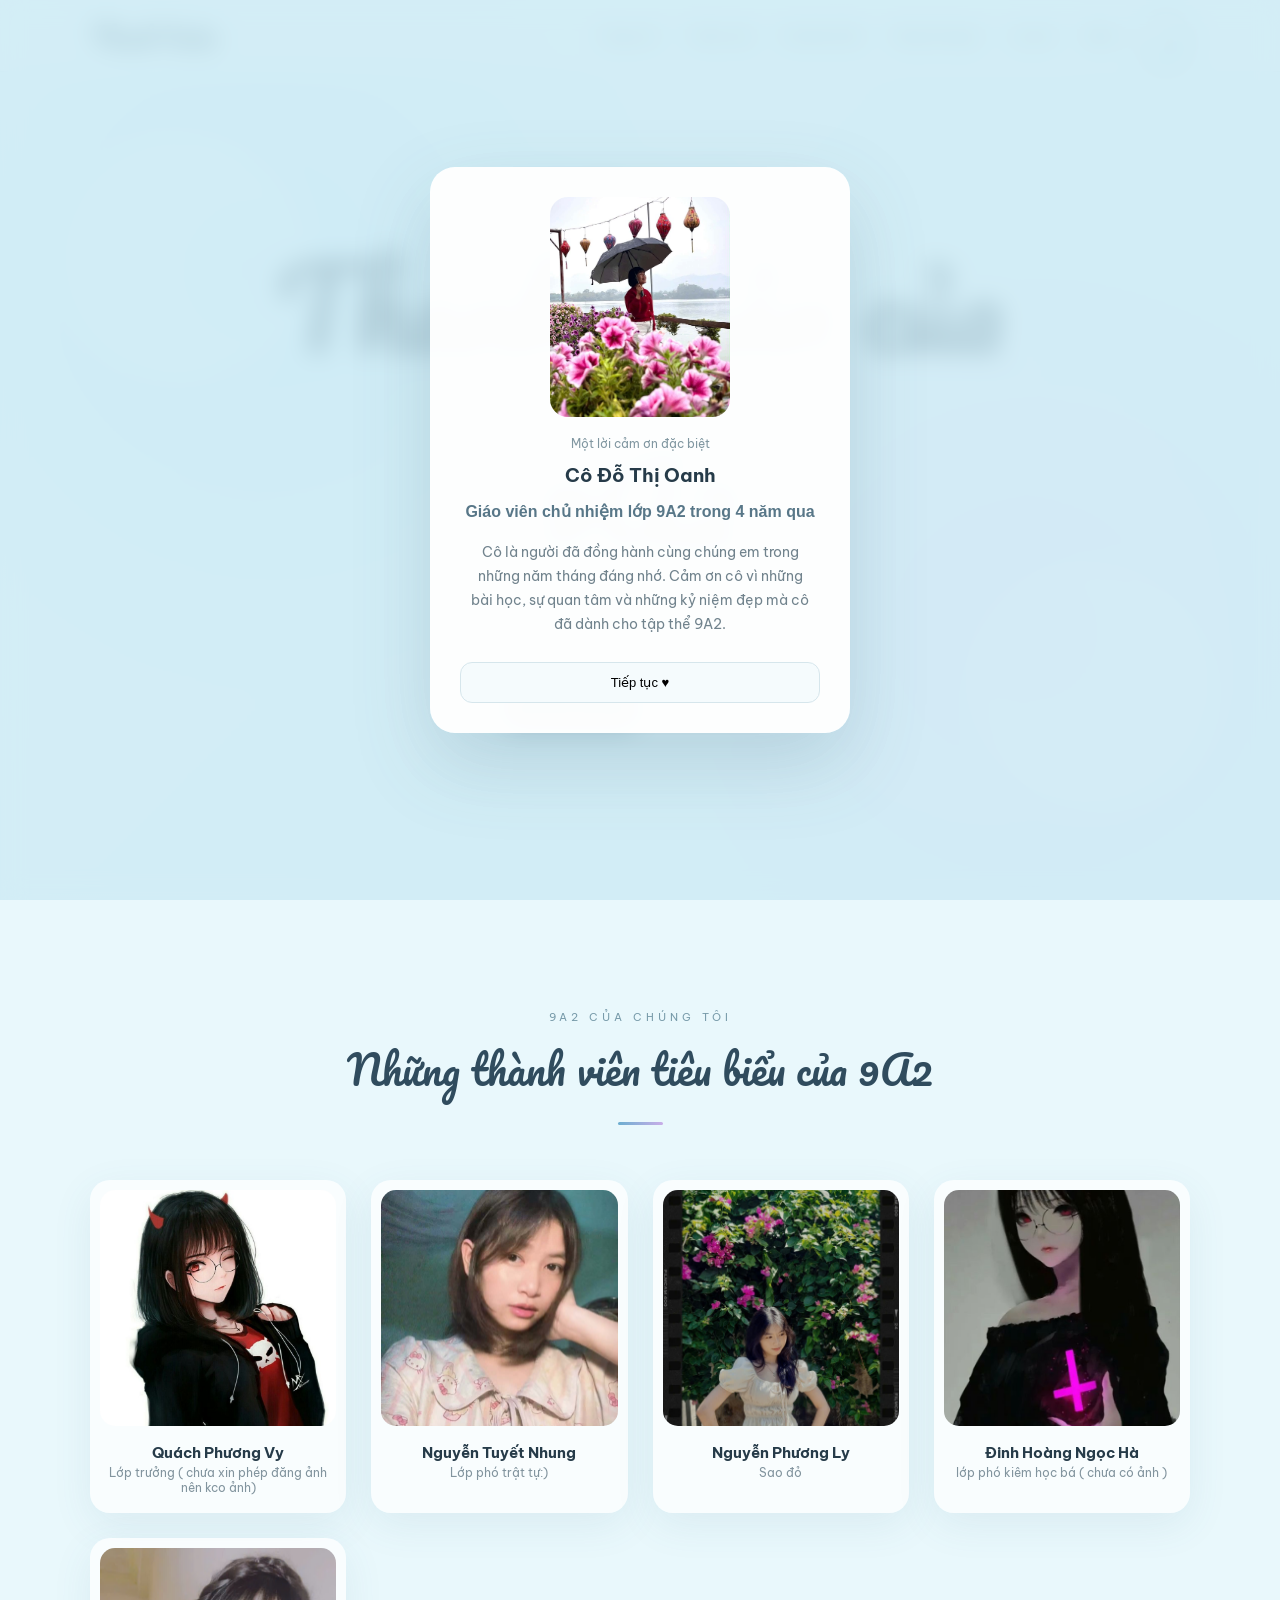
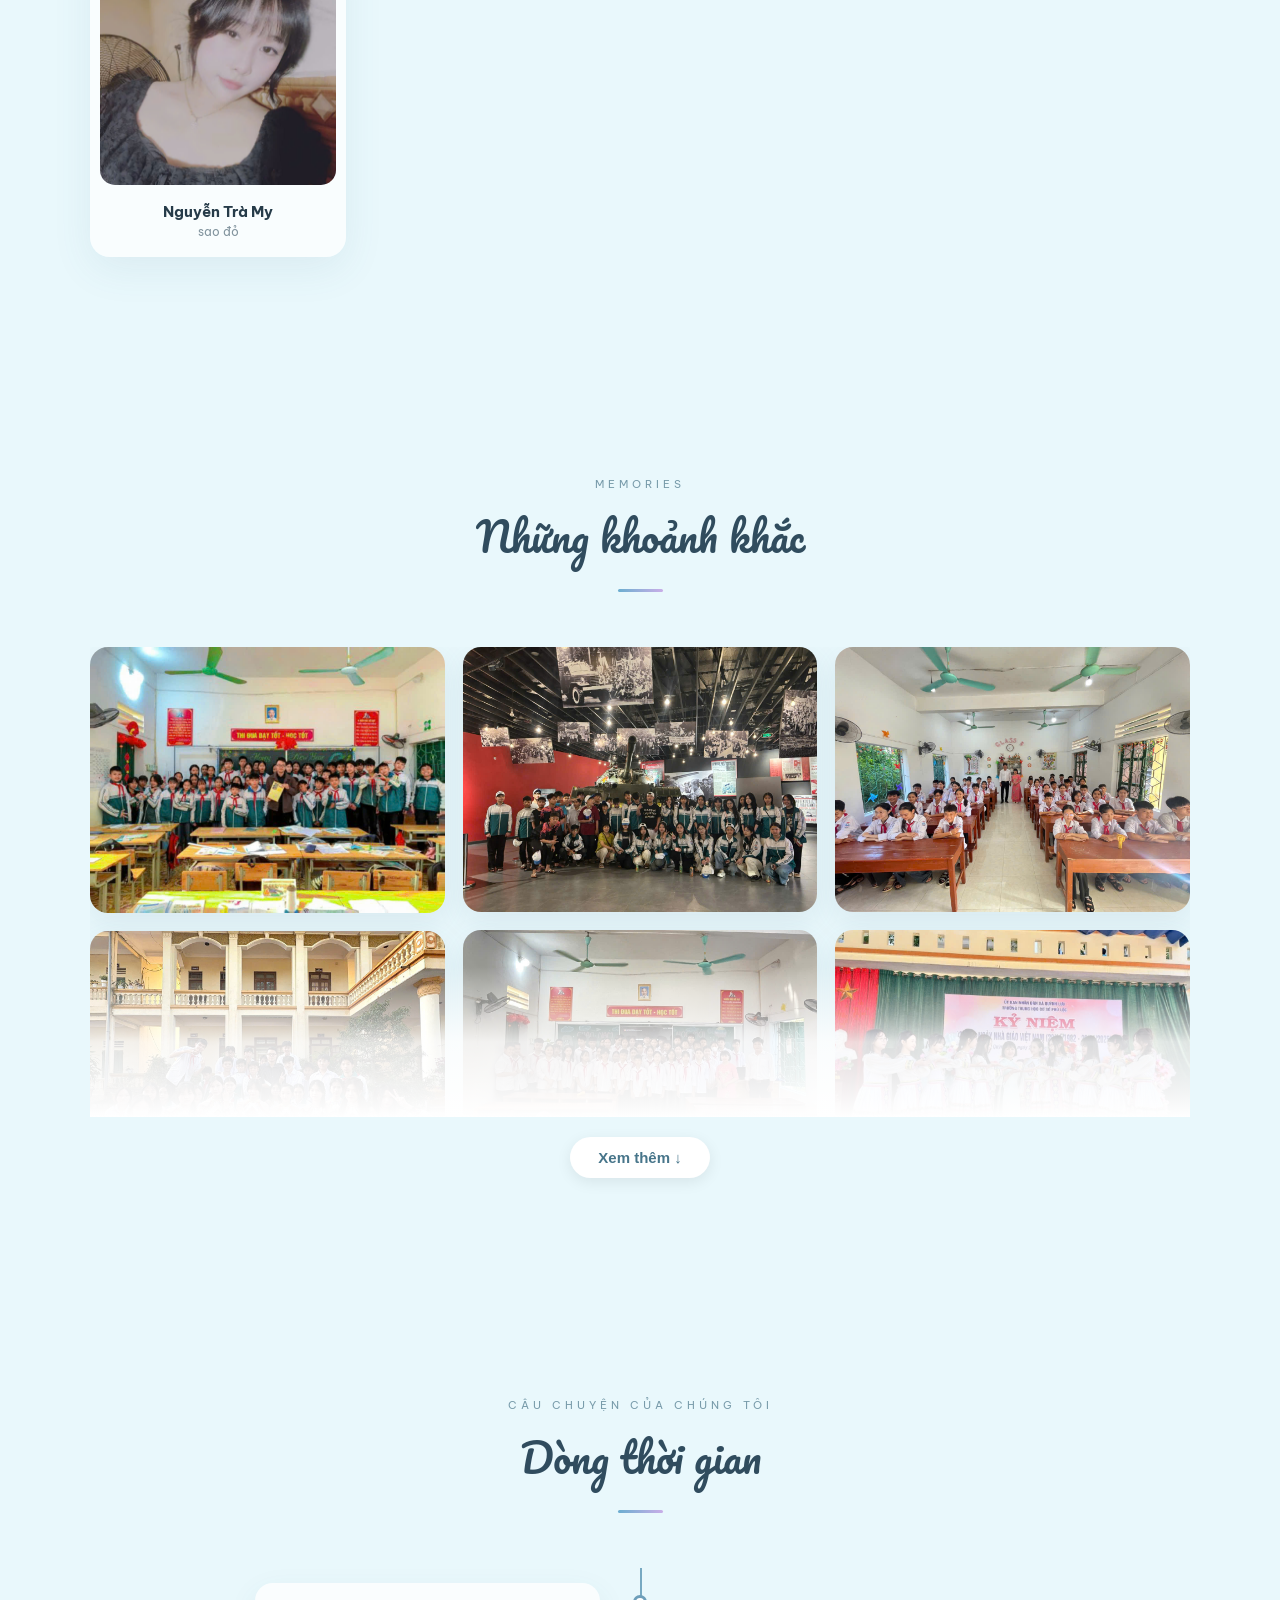
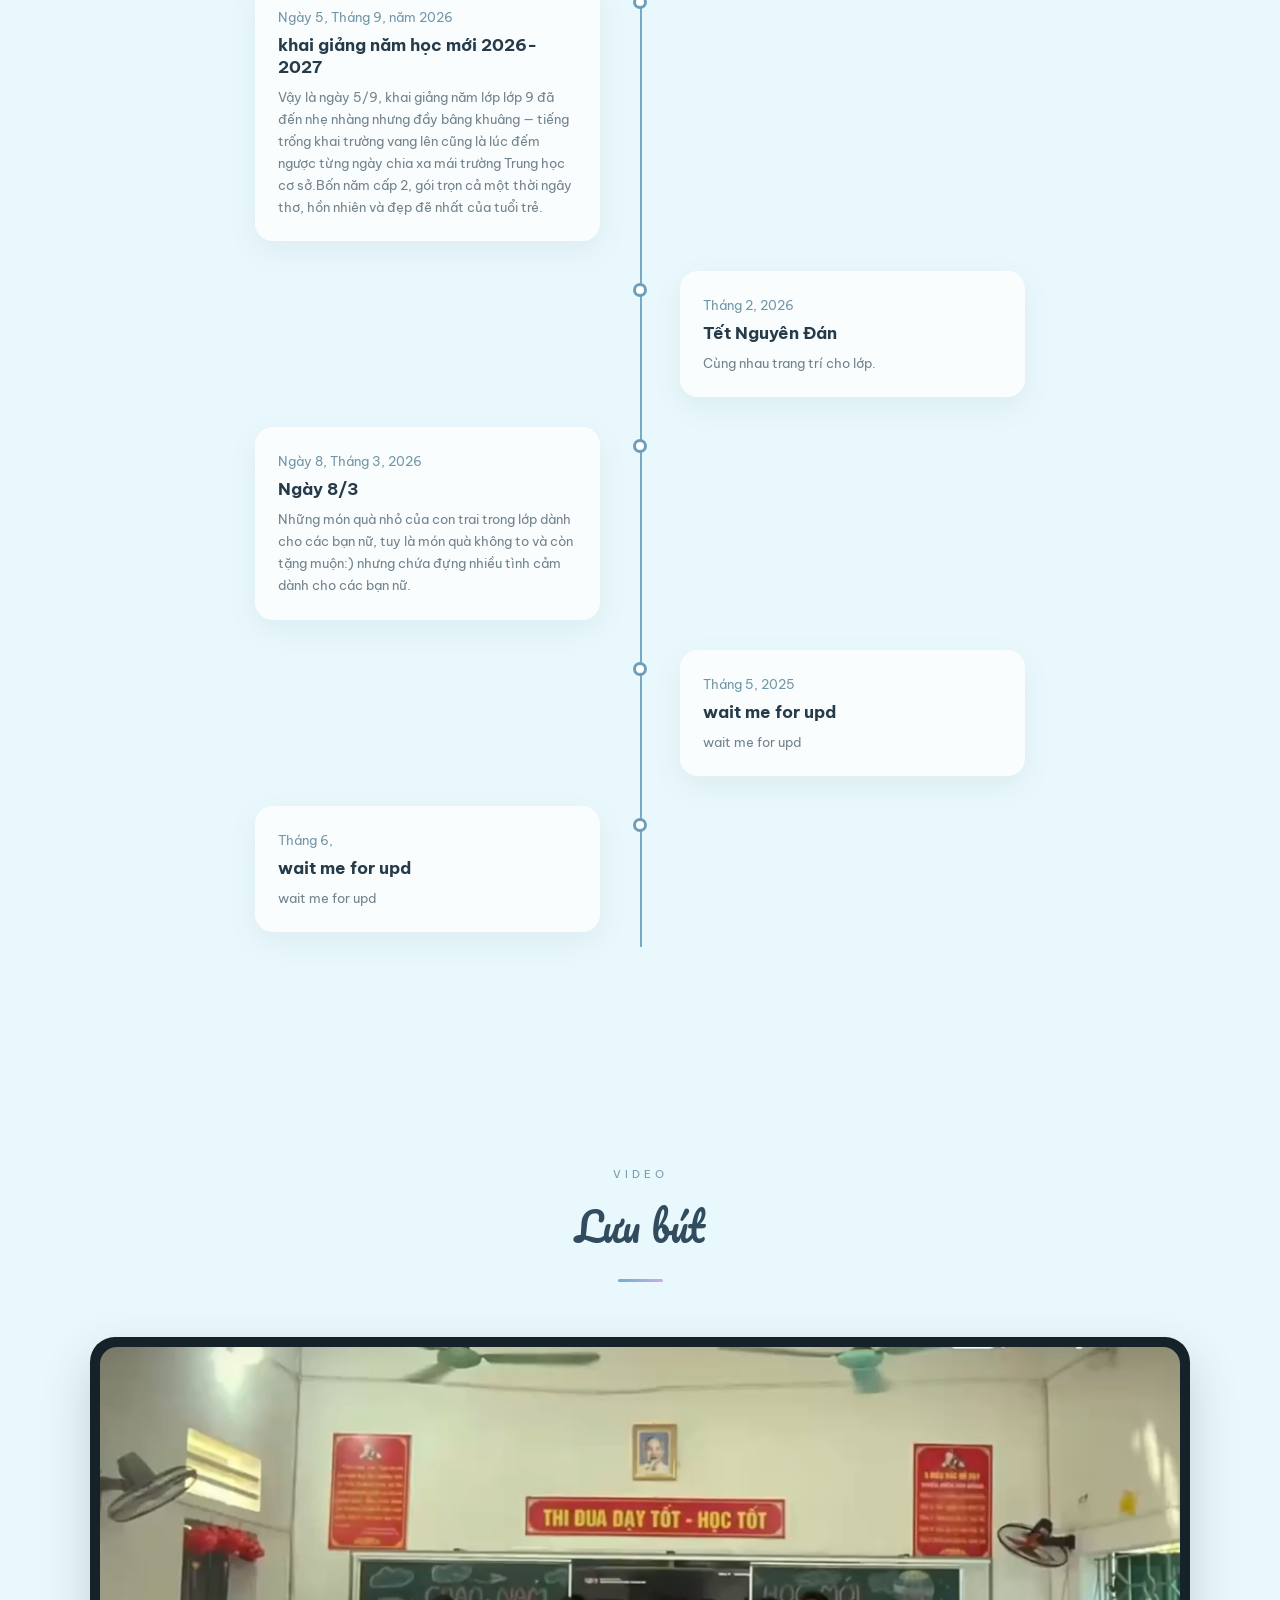
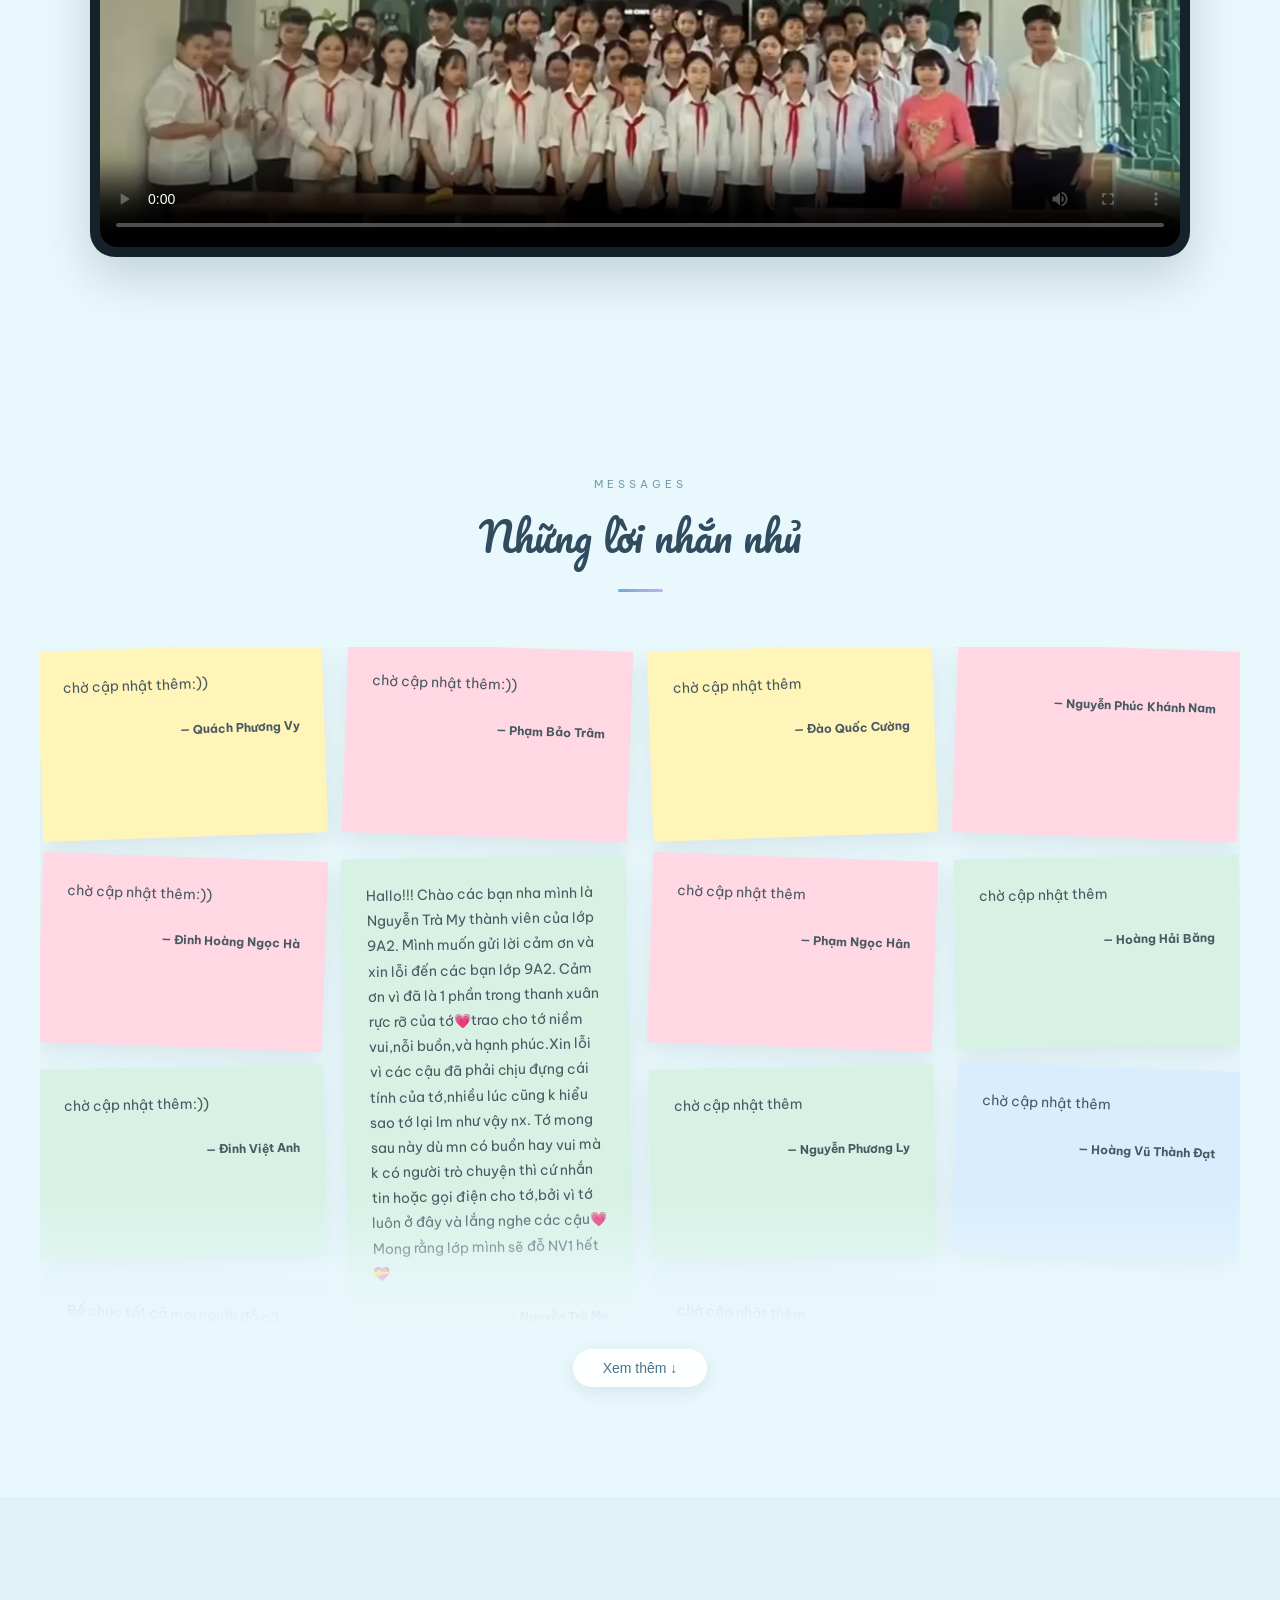
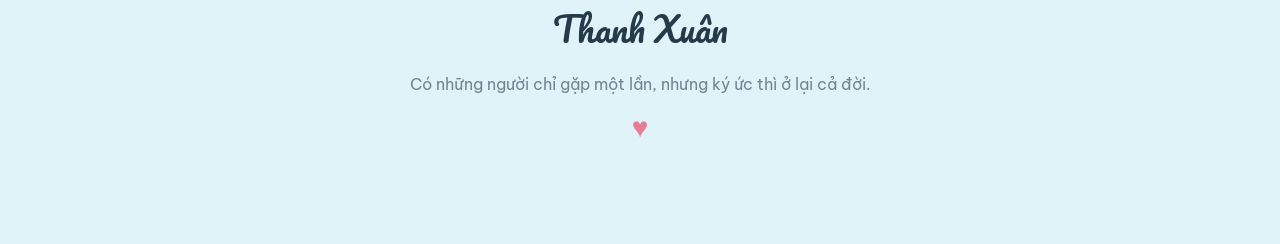
==== commit ff362911: "new update" ====
--- a/index.html
+++ b/index.html
@@ -79,31 +79,7 @@
 
 
 
-<div id="teacherPopup" class="gatekeeper hidden">
-
-    <div class="gate-box teacher-popup-box">
-
-        <div class="gate-image">
-            <img id="teacherImage">
-        </div>
-
-        <p class="gate-small">
-            Một vài lời giới thiệu và cảm ơn dành cô giáo chủ nhiệm của 9A2
-        </p>
-
-        <h2 id="teacherName"></h2>
-
-        <p id="teacherRole" class="teacher-popup-role"></p>
-
-        <p id="teacherDescription" class="teacher-popup-description"></p>
-
-        <button id="continueTeacher" class="answer-button">
-            Tiếp tục ♥
-        </button>
-
-    </div>
-
-</div>
+
 
 <header>
 
@@ -209,7 +185,17 @@
 
     </div>
 
-    <div id="galleryContainer" class="gallery-grid"></div>
+    <div class="expandable-wrapper" id="galleryWrapper">
+
+        <div id="galleryContainer" class="gallery-grid"></div>
+
+        <div class="fade-bottom"></div>
+
+    </div>
+
+    <button id="galleryMore" class="view-more">
+        Xem thêm ↓
+    </button>
 
 </section>
 
@@ -290,7 +276,17 @@
 
     </div>
 
+<div class="expandable-wrapper" id="wishesWrapper">
+
     <div id="wishesContainer" class="wishes-grid"></div>
+
+    <div class="fade-bottom"></div>
+
+</div>
+
+<button id="wishesMore" class="view-more">
+    Xem thêm ↓
+</button>
 
 </section>
 
@@ -344,6 +340,7 @@
 
         <div id="musicList" class="music-list"></div>
 
+
     </div>
 
 </div>
--- a/style.css
+++ b/style.css
@@ -1843,3 +1843,194 @@
 
 }
 
+.stop-music {
+    width: 100%;
+
+    margin-top: 15px;
+
+    padding: 11px;
+
+    border: 1px solid #d6e6ec;
+
+    border-radius: 12px;
+
+    background: #f5fbfd;
+
+    color: #587788;
+
+    font-family: inherit;
+
+    font-size: 12px;
+
+    cursor: pointer;
+
+    transition: .25s;
+}
+
+.stop-music:hover {
+    background: #e5f4f9;
+
+    transform: translateY(-2px);
+}
+
+.expandable-wrapper {
+    position: relative;
+    overflow: hidden;
+    transition: max-height 0.6s ease;
+}
+
+#galleryWrapper {
+    max-height: 470px;
+}
+
+#wishesWrapper {
+    max-height: 850px;
+}
+
+.fade-bottom {
+    position: absolute;
+    left: 0;
+    right: 0;
+    bottom: 0;
+    height: 150px;
+    background: linear-gradient(
+        to bottom,
+        rgba(255,255,255,0),
+        rgba(255,255,255,0.85),
+        #fff
+    );
+    pointer-events: none;
+    transition: opacity 0.4s ease;
+}
+
+.expandable-wrapper.expanded {
+    max-height: 5000px !important;
+}
+
+.expandable-wrapper.expanded .fade-bottom {
+    opacity: 0;
+}
+
+.view-more {
+    display: block;
+    margin: 20px auto 0;
+    padding: 12px 28px;
+    border: none;
+    border-radius: 30px;
+    background: #fff;
+    color: #47758a;
+    font-family: inherit;
+    font-size: 15px;
+    font-weight: 600;
+    cursor: pointer;
+    box-shadow: 0 4px 15px rgba(0,0,0,0.08);
+    transition: 0.3s;
+}
+
+.view-more:hover {
+    transform: translateY(-2px);
+    box-shadow: 0 7px 20px rgba(0,0,0,0.12);
+}
+
+/* =========================
+   LỜI NHẮN - XEM THÊM
+========================= */
+
+#wishesWrapper {
+    position: relative;
+    overflow: hidden;
+
+    max-height: 680px;
+
+    transition: max-height .7s ease;
+}
+
+
+/* lớp mờ phía dưới */
+
+#wishesWrapper .fade-bottom {
+    position: absolute;
+
+    left: 0;
+    right: 0;
+    bottom: 0;
+
+    height: 130px;
+
+    background: linear-gradient(
+        to bottom,
+        rgba(233, 248, 252, 0),
+        rgba(233, 248, 252, .35),
+        rgba(233, 248, 252, .8),
+        #e9f8fc
+    );
+
+    pointer-events: none;
+
+    opacity: 1;
+
+    transition: opacity .5s ease;
+}
+
+
+/* khi bấm Xem thêm */
+
+#wishesWrapper.expanded {
+    max-height: 5000px !important;
+}
+
+
+/* bỏ lớp mờ khi mở toàn bộ */
+
+#wishesWrapper.expanded .fade-bottom {
+    opacity: 0;
+}
+
+
+/* =========================
+   NÚT XEM THÊM
+========================= */
+
+#wishesMore {
+    display: block;
+
+    margin: 22px auto 0;
+
+    padding: 11px 30px;
+
+    border: none;
+
+    border-radius: 30px;
+
+    background: rgba(255, 255, 255, .95);
+
+    color: #47758a;
+
+    font-family: "Be Vietnam Pro", sans-serif;
+
+    font-size: 14px;
+
+    font-weight: 500;
+
+    cursor: pointer;
+
+    box-shadow:
+        0 5px 18px
+        rgba(60, 100, 120, .12);
+
+    transition: .3s ease;
+}
+
+
+#wishesMore:hover {
+    transform: translateY(-3px);
+
+    box-shadow:
+        0 8px 22px
+        rgba(60, 100, 120, .18);
+}
+
+
+#wishesMore:active {
+    transform: scale(.97);
+}
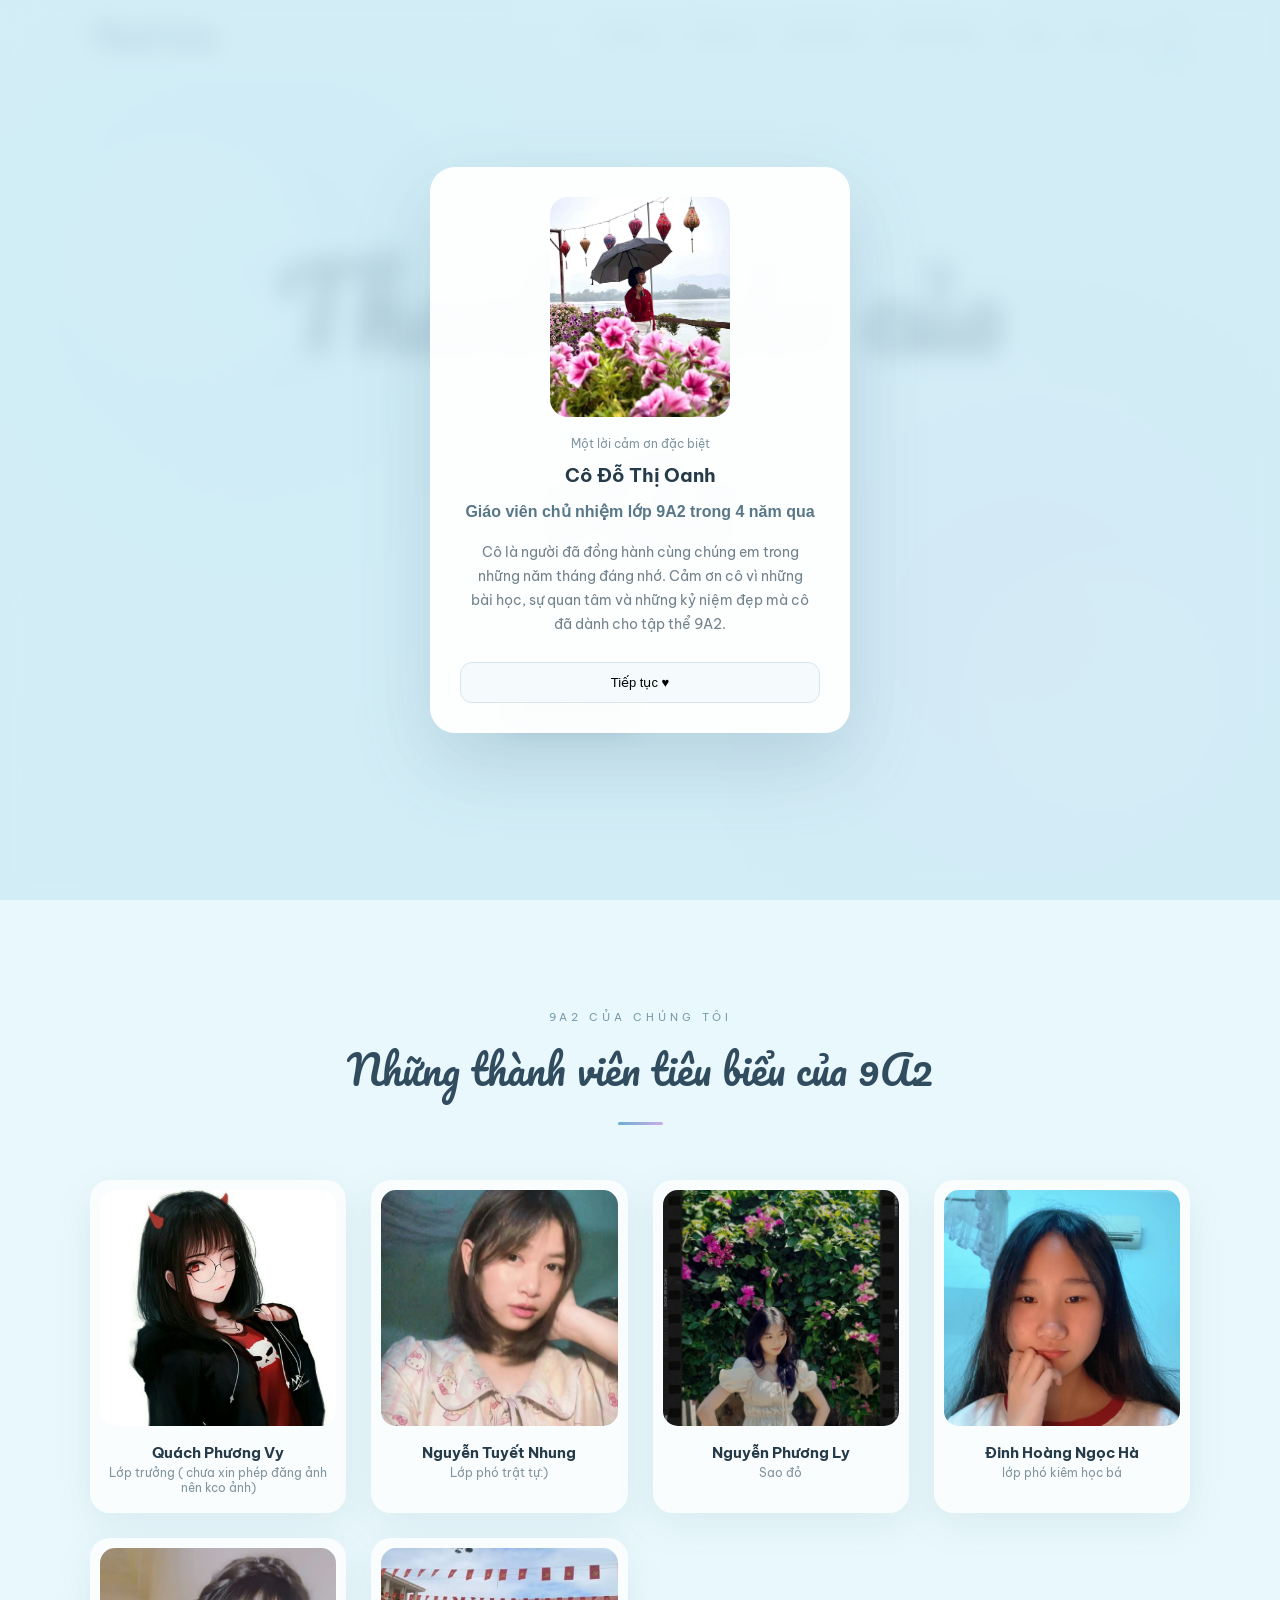
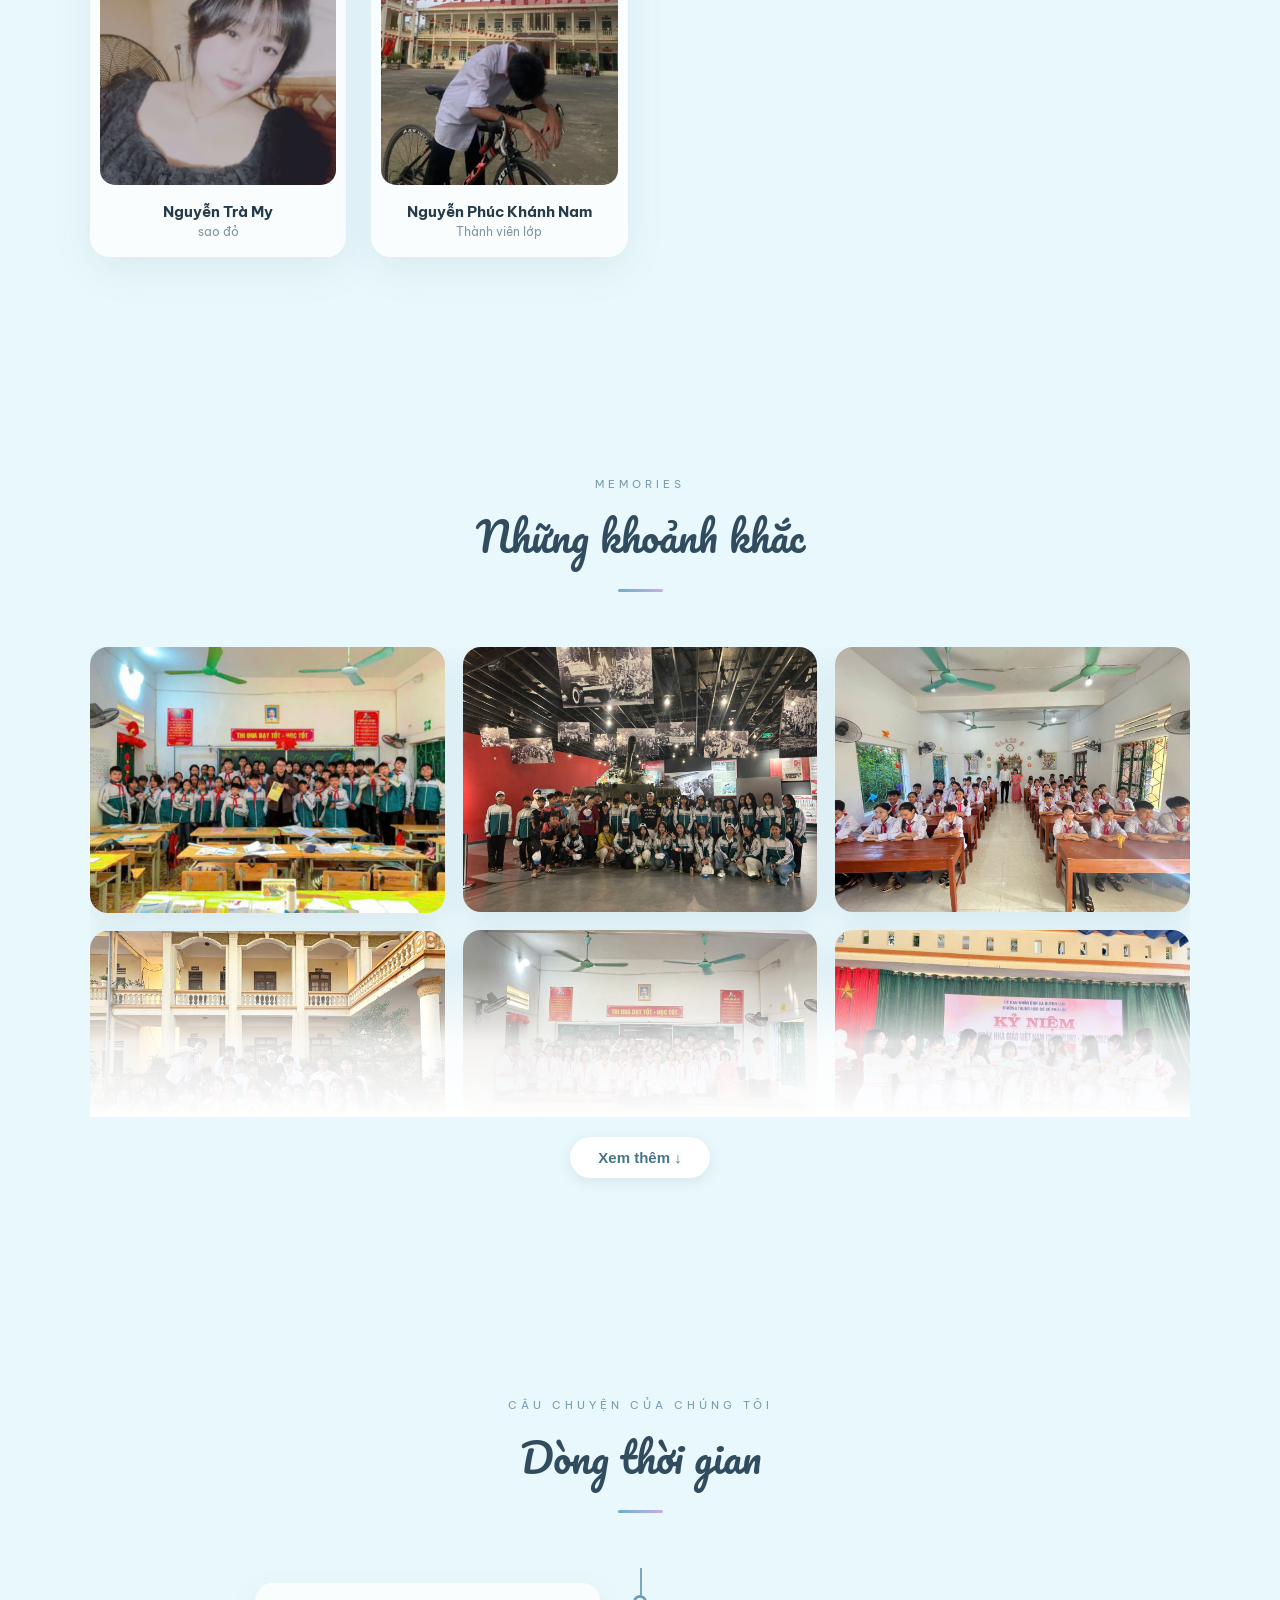
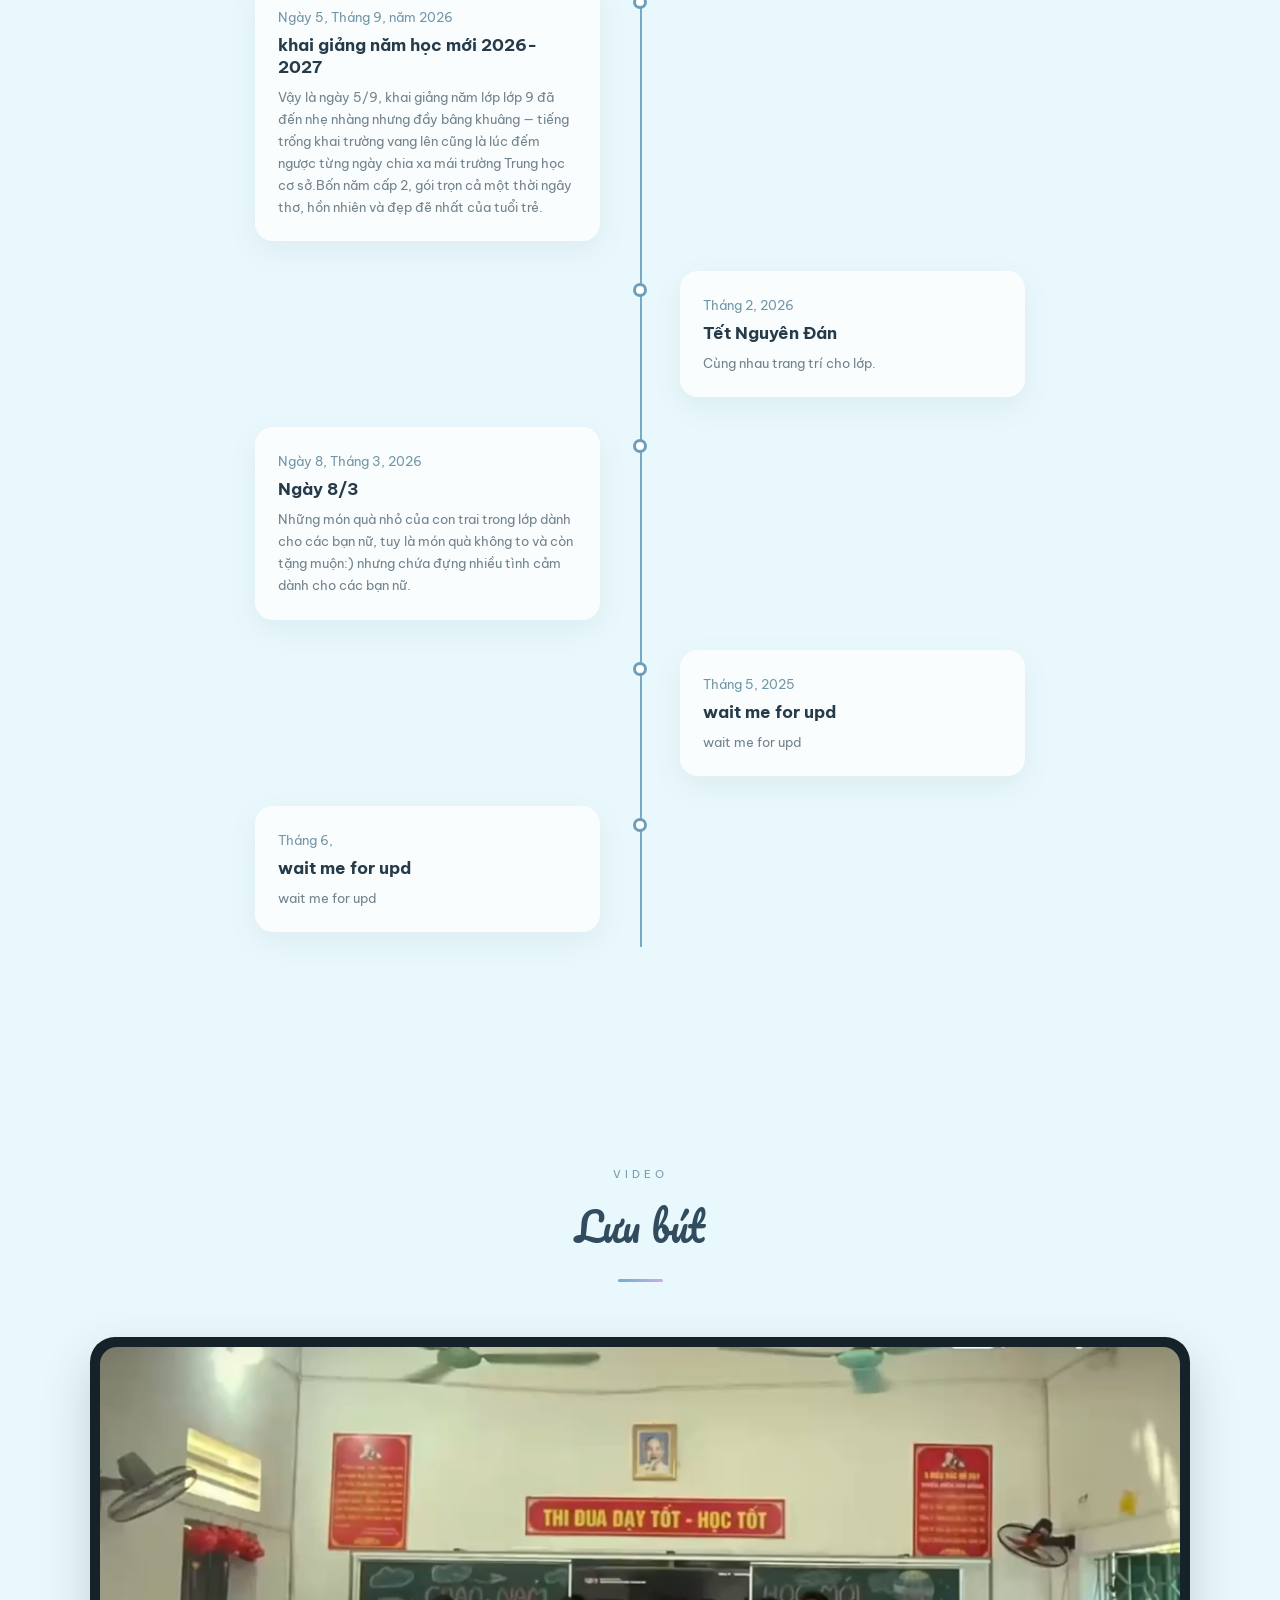
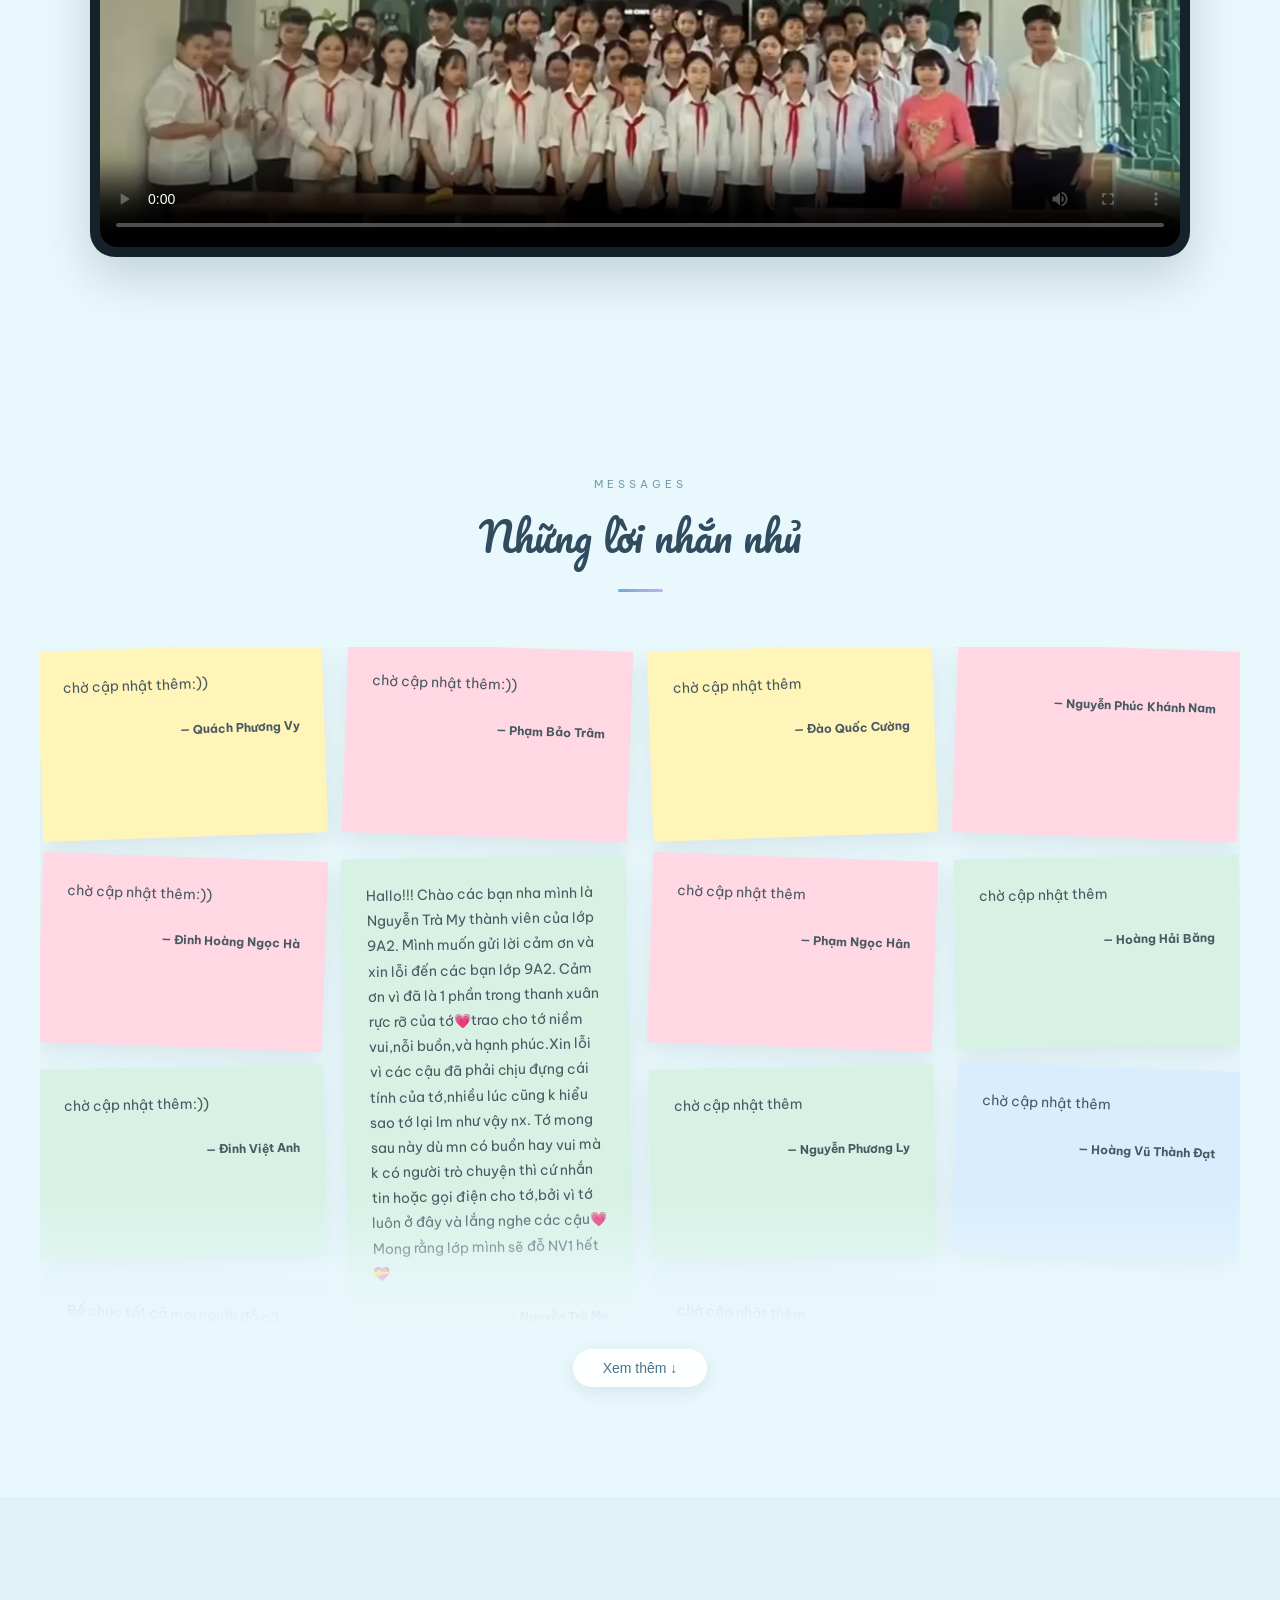
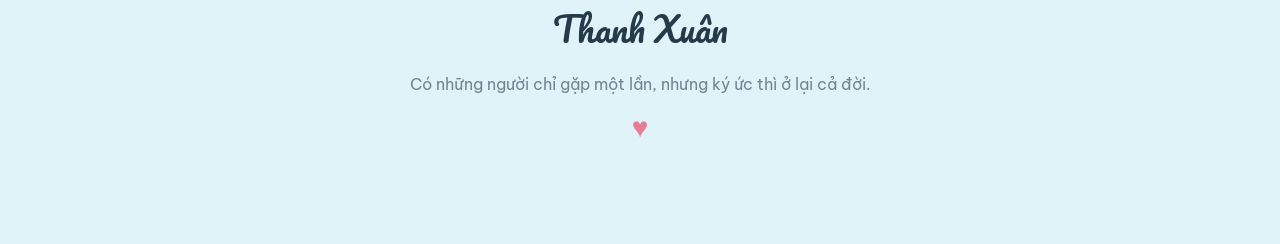
==== commit 681c27db: "new update" ====
--- a/index.html
+++ b/index.html
@@ -387,6 +387,8 @@
 
 <div id="imageModal" class="image-modal">
 
+    
+
     <button class="image-close">
         ×
     </button>
@@ -401,6 +403,10 @@
         ›
     </button>
 
+    <a id="saveImage" class="save-image" download>
+        ↓ Lưu ảnh
+    </a>
+
 </div>
 
 
--- a/style.css
+++ b/style.css
@@ -2033,4 +2033,113 @@
 
 #wishesMore:active {
     transform: scale(.97);
+}
+
+/* =========================
+   POPUP MOBILE
+========================= */
+
+@media (max-width: 500px) {
+
+    .gatekeeper {
+        padding: 15px;
+
+        overflow-y: auto;
+
+        align-items: center;
+        justify-content: center;
+
+        -webkit-overflow-scrolling: touch;
+    }
+
+
+    .gate-box {
+        width: 100%;
+
+        max-height: calc(100dvh - 30px);
+
+        overflow-y: auto;
+
+        padding: 22px 18px;
+
+        border-radius: 22px;
+    }
+
+
+    /* POPUP GIỚI THIỆU WEBSITE */
+
+    .website-intro-box {
+        max-height: calc(100dvh - 30px);
+
+        overflow-y: auto;
+    }
+
+
+    .website-intro-box h2 {
+        font-size: 22px;
+
+        margin: 10px 0 18px;
+    }
+
+
+    .intro-parts {
+        gap: 10px;
+
+        margin-bottom: 18px;
+    }
+
+
+    .intro-part {
+        padding: 14px 15px;
+    }
+
+
+    .intro-part h3 {
+        font-size: 14px;
+
+        margin-bottom: 5px;
+    }
+
+
+    .intro-part p {
+        font-size: 12px;
+
+        line-height: 1.6;
+    }
+
+
+    #startWebsite {
+        width: 100%;
+
+        margin-top: 5px;
+    }
+
+}
+
+.save-image {
+    position: absolute;
+    bottom: 30px;
+    left: 50%;
+    transform: translateX(-50%);
+
+    padding: 11px 22px;
+
+    background: rgba(255,255,255,.92);
+    color: #385d75;
+
+    border-radius: 25px;
+
+    font-size: 13px;
+    font-weight: 600;
+
+    cursor: pointer;
+
+    box-shadow: 0 5px 20px rgba(0,0,0,.2);
+
+    transition: .25s;
+}
+
+.save-image:hover {
+    transform: translateX(-50%) translateY(-3px);
+    background: white;
 }
